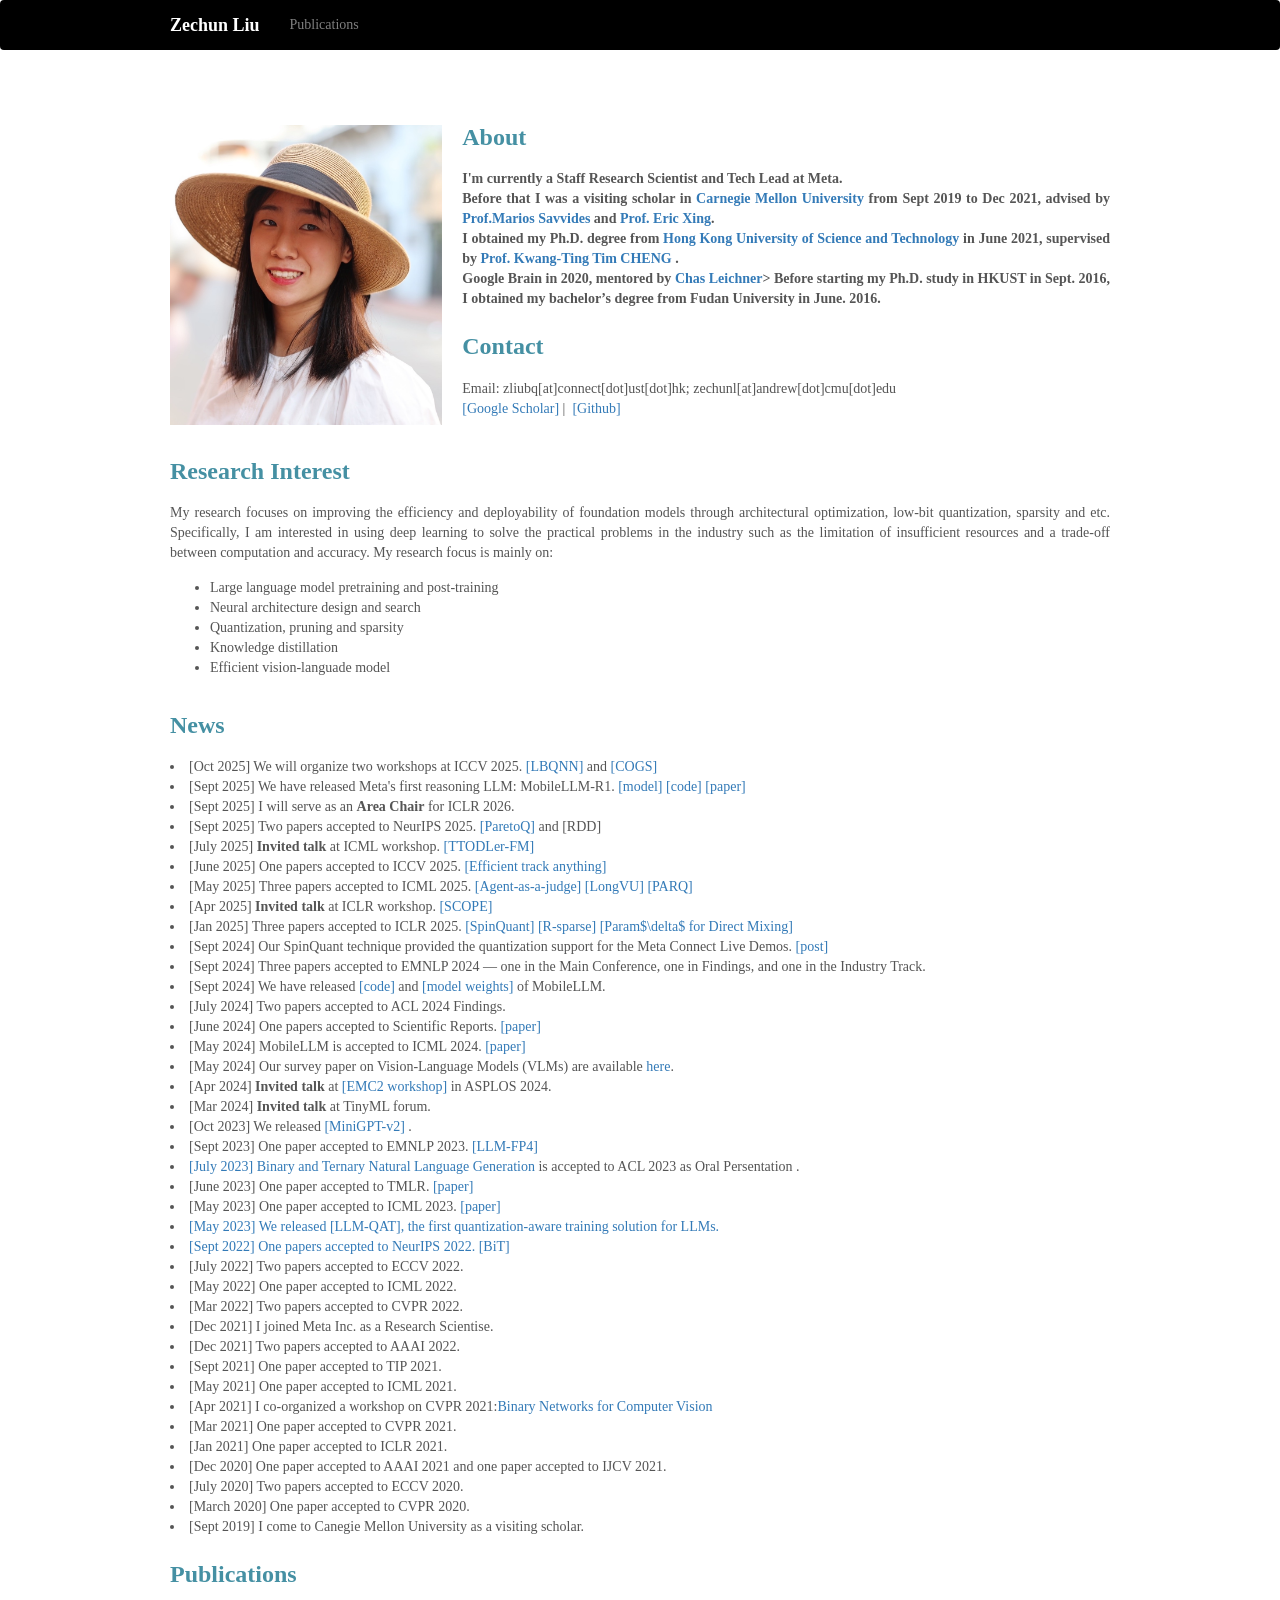
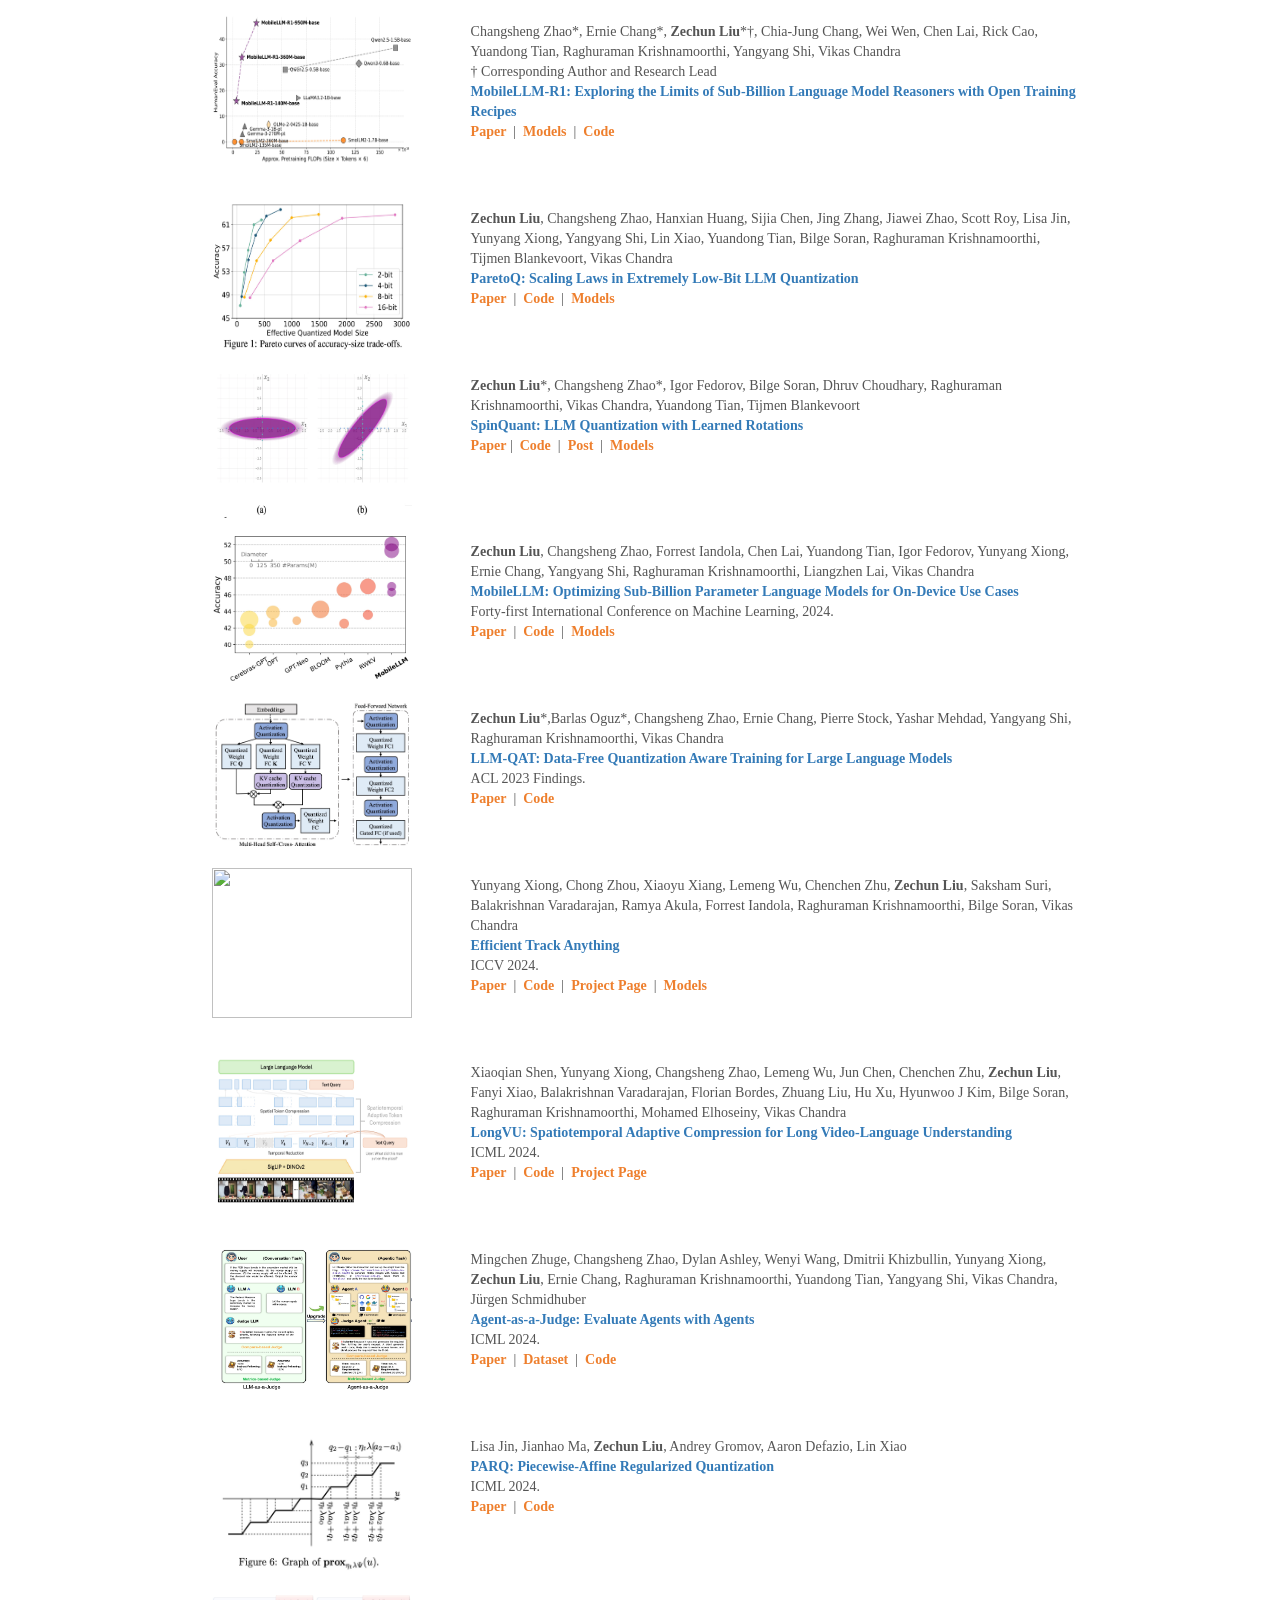
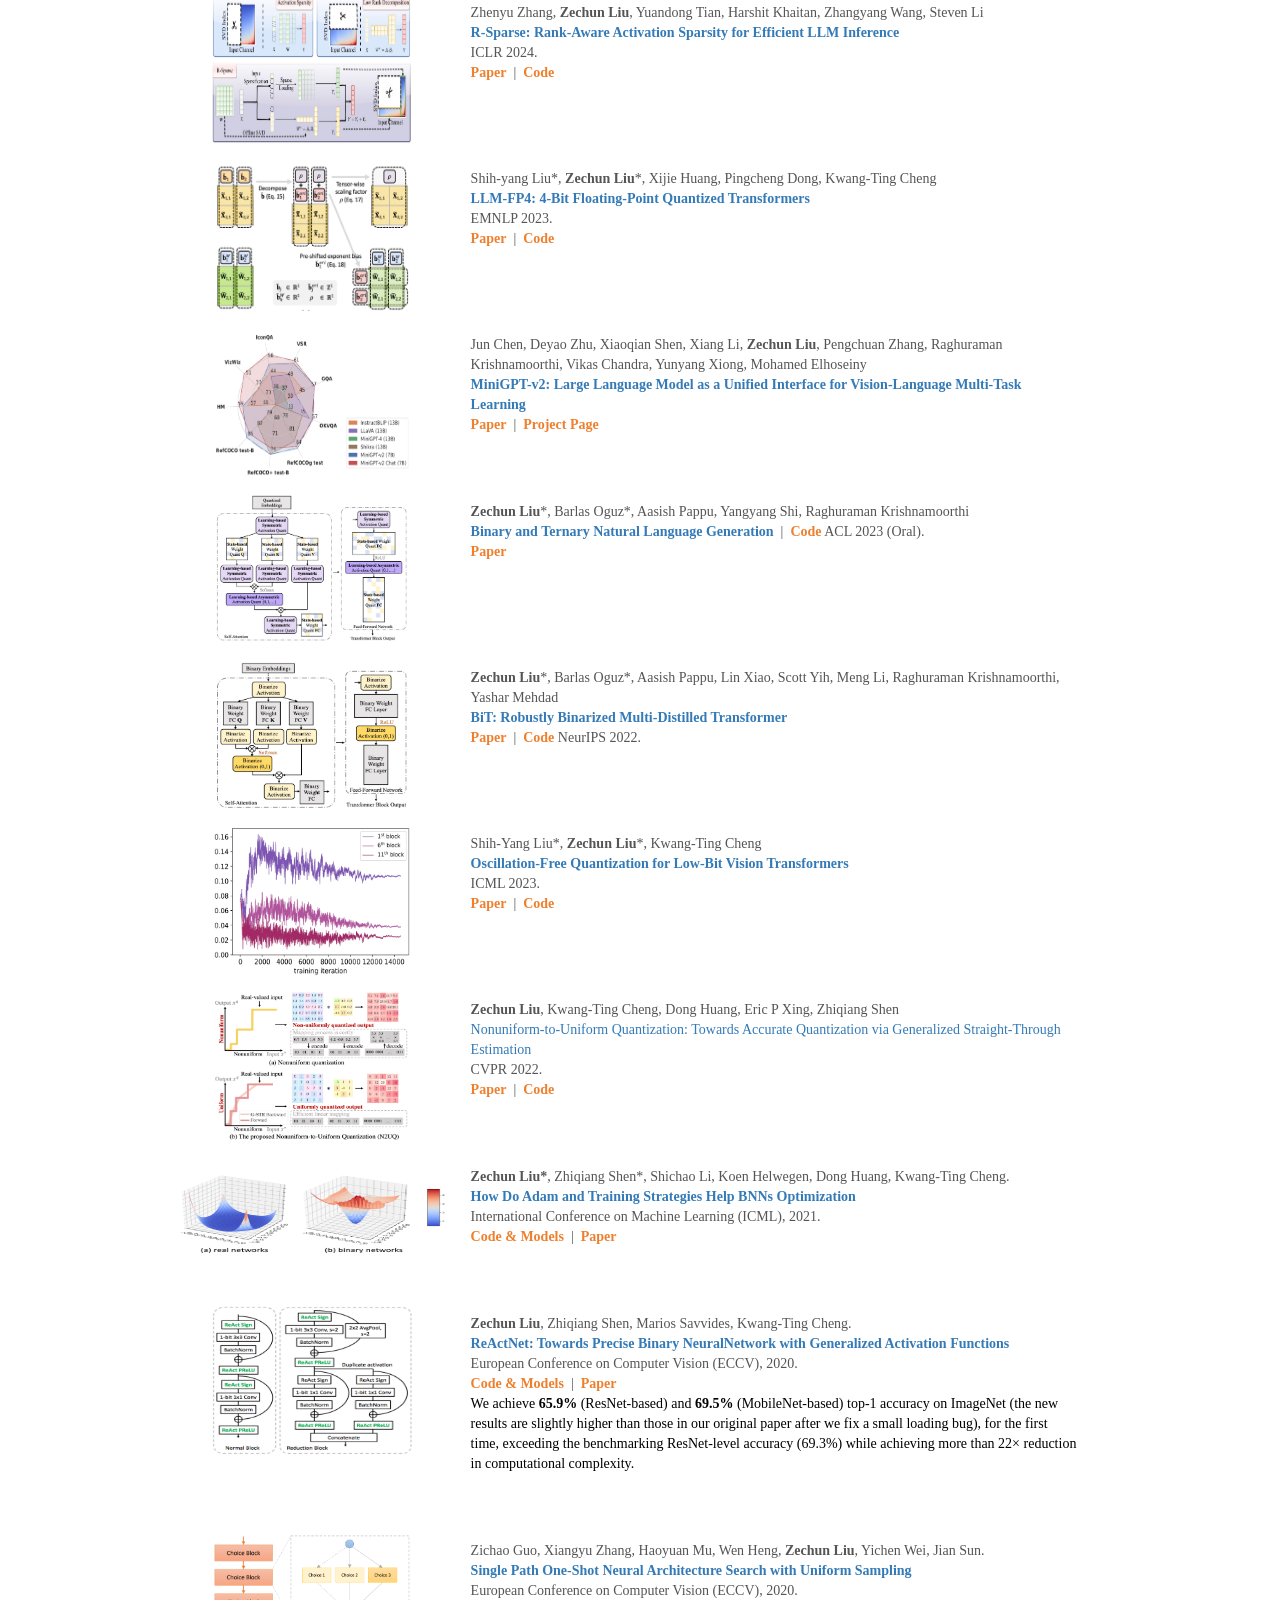
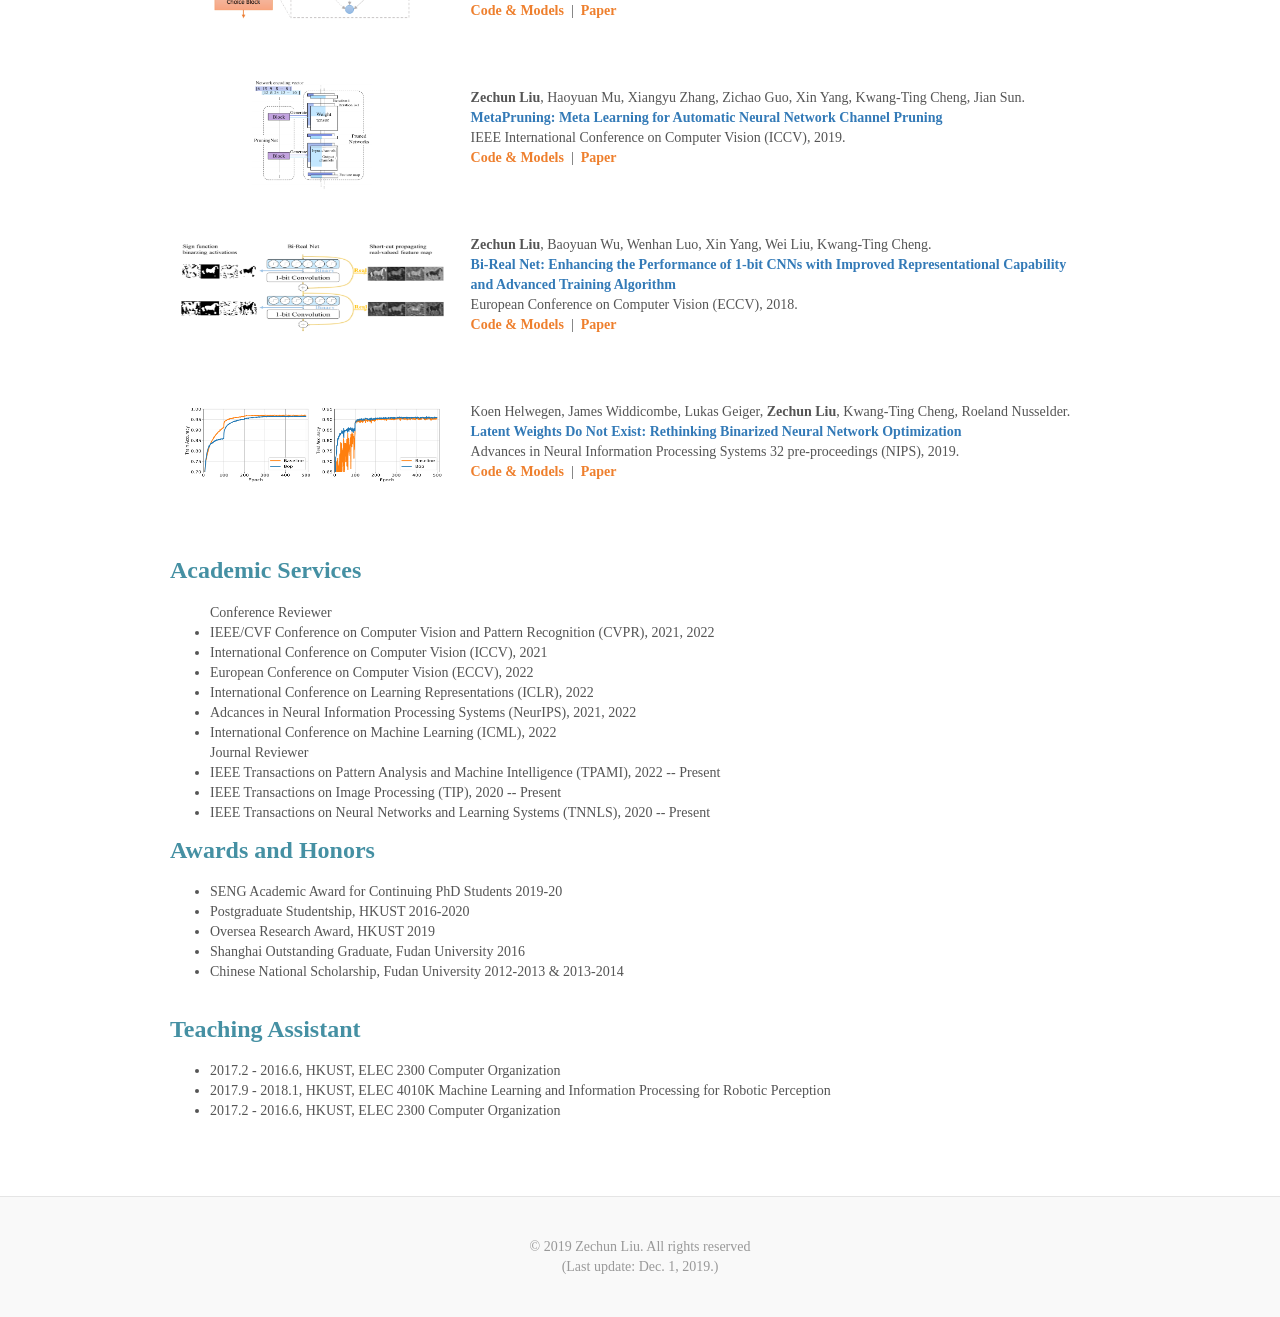
==== index.html @ 200e34bd "Update index.html" ====
<!DOCTYPE html>
<html>
<head>
<!-- Global site tag (gtag.js) - Google Analytics -->
<script async src="https://www.googletagmanager.com/gtag/js?id=UA-108253468-1"></script>
<script>
  window.dataLayer = window.dataLayer || [];
  function gtag(){dataLayer.push(arguments);}
  gtag('js', new Date());

  gtag('config', 'UA-108253468-1');
</script>
  <meta charset="utf-8">
  
  <title>Zechun Liu</title>
  <meta name="viewport" content="width=device-width, initial-scale=1, maximum-scale=1">
  <meta property="og:type" content="website">
<meta property="og:title" content="Zechun Liu">
<meta property="og:url" content="/var/www/html/index.html">
<meta property="og:site_name" content="Zechun Liu">
<meta name="twitter:card" content="summary">
<meta name="twitter:title" content="Zechun Liu">
  
  
  
  <link href="//fonts.googleapis.com/css?family=Source+Code+Pro" rel="stylesheet" type="text/css">
  

  <link rel="stylesheet" href="https://maxcdn.bootstrapcdn.com/bootstrap/3.3.6/css/bootstrap.min.css" integrity="sha384-1q8mTJOASx8j1Au+a5WDVnPi2lkFfwwEAa8hDDdjZlpLegxhjVME1fgjWPGmkzs7" crossorigin="anonymous">

  <link rel="stylesheet" href="https://maxcdn.bootstrapcdn.com/font-awesome/4.5.0/css/font-awesome.min.css" integrity="sha384-XdYbMnZ/QjLh6iI4ogqCTaIjrFk87ip+ekIjefZch0Y+PvJ8CDYtEs1ipDmPorQ+" crossorigin="anonymous">

  <link rel="stylesheet" href="styles.css">
  

</head>

<body>
  <nav class="navbar navbar-inverse">
  <div class="container">
    <!-- Brand and toggle get grouped for better mobile display -->
    <div class="navbar-header">
      
        <a class="navbar-brand" href="">Zechun Liu</a>
      
    </div>

    <!-- Collect the nav links, forms, and other content for toggling -->
    <div class="collapse navbar-collapse" id="main-menu-navbar">
      <ul class="nav navbar-nav">
        
          <li><a class=""
                 href="#publications">Publications</a></li>
        
          <li><a class=""
                 href=""></a></li>
        
          <li><a class=""
                 href=""></a></li>
        
      </ul>

      <!--
      <ul class="nav navbar-nav navbar-right">
        
      </ul>
      -->
    </div><!-- /.navbar-collapse -->
  </div><!-- /.container-fluid -->
</nav>

  <div class="container">
    <div class="blog-header">
  
</div>

    <div class="main">
      
  
    <article id="post-hello-world" class="article article-type-post" itemscope itemprop="blogPost">

  

  <div class="article-inner">

    <div class="article-entry" itemprop="articleBody">
          <b><p><img src="./pictures/1_photo.jpg" style="float:left; margin-right: 20px;margin-top: 5px;  height: 300px;"> 

<p><strong><font color="#4590a3" size="5px">About</font></strong></p>


I'm currently a Staff Research Scientist and Tech Lead at Meta. <br>
		  
Before that I was a visiting scholar in <a href="https://www.cmu.edu/">Carnegie Mellon University</a> from Sept 2019 to Dec 2021, advised by <a href="https://www.ece.cmu.edu/directory/bios/savvides-marios.html">Prof.Marios Savvides</a> and <a href="http://www.cs.cmu.edu/~epxing/">Prof. Eric Xing</a>. <br>

I obtained my Ph.D. degree from <a href="https://www.ust.hk/home">Hong Kong University of Science and Technology</a> in June 2021, supervised by <a href="https://seng.ust.hk/about/people/faculty/kwang-ting-tim-cheng">Prof. Kwang-Ting Tim CHENG </a>. <br>

<!I interned in <a href="https://research.google/teams/brain/"> Google Brain</a> in 2020, mentored by <a href="https://www.linkedin.com/in/chas-leichner-33571582"> Chas Leichner</a>>

Before starting my Ph.D. study in HKUST in Sept. 2016, I obtained my bachelor’s degree from Fudan University in June. 2016. </b>
<br><br>

<p><strong><font color="#4590a3" size="5px">Contact</font></strong></p>
<p><img src="" style="float:left; margin-right: 0px; height: 145px;"> Email: zliubq[at]connect[dot]ust[dot]hk; zechunl[at]andrew[dot]cmu[dot]edu<br>
<a href="https://scholar.google.com/citations?user=lA7ylt4AAAAJ&hl=zh-CN" target="_blank" rel="external">[Google Scholar]</a>&nbsp;|&nbsp; <a href="https://github.com/liuzechun" target="_blank" rel="external">[Github]</a> </p>
<br>


<p><strong><font color="#4590a3" size="5px">Research Interest</font></strong></p>

<p> My research focuses on improving the efficiency and deployability of foundation models through architectural optimization, low-bit quantization, sparsity and etc. Specifically, I am interested in using deep learning to solve the practical problems in the industry such as the limitation of insufficient resources and a trade-off between computation and accuracy. My research focus is mainly on:</p>
<ul>
<li> Large language model pretraining and post-training </li>
<li> Neural architecture design and search </li>
<li> Quantization, pruning and sparsity </li>
<li> Knowledge distillation </li>
<li> Efficient vision-languade model </li>
</ul>
<br>

	    
<p><strong><font color="#4590a3" size="5px">News</font></strong></p> 

<li>[Oct 2025] We will organize two workshops at ICCV 2025. <a href="https://binarynetworks.io/"> [LBQNN] </a> and <a href="https://sites.google.com/view/cogs2025"> [COGS] </a> 
<li>[Sept 2025] We have released Meta's first reasoning LLM: MobileLLM-R1. <a href="https://huggingface.co/collections/facebook/mobilellm-r1-68c4597b104fac45f28f448e"> [model] </a> <a href="https://github.com/facebookresearch/MobileLLM-R1"> [code] </a> <a href="https://arxiv.org/abs/2509.24945"> [paper] </a> </li>
<li>[Sept 2025] I will serve as an <b>Area Chair</b> for ICLR 2026. </li>
<li>[Sept 2025] Two papers accepted to NeurIPS 2025. <a href="https://arxiv.org/abs/2502.02631"> [ParetoQ] </a> and [RDD]</li>
<li>[July 2025]	<b>Invited talk</b> at ICML workshop. <a href="https://ttodlerfm.gitlab.io/"> [TTODLer-FM] </a> </li>
<li>[June 2025] One papers accepted to ICCV 2025. <a href="https://arxiv.org/abs/2411.18933"> [Efficient track anything] </a> </li>	
<li>[May 2025] Three papers accepted to ICML 2025. <a href="https://arxiv.org/abs/2410.10934"> [Agent-as-a-judge] </a> <a href="https://arxiv.org/abs/2410.17434"> [LongVU] </a> <a href="https://arxiv.org/abs/2503.15748"> [PARQ] </a> </li>	
<li>[Apr 2025] <b>Invited talk</b> at ICLR workshop. <a href="https://scope-workshop.github.io/"> [SCOPE] </a> </li>
<li>[Jan 2025] Three papers accepted to ICLR 2025. <a href="https://https://arxiv.org/abs/2405.16406"> [SpinQuant] </a> <a href="https://arxiv.org/abs/2504.19449"> [R-sparse] </a> <a href="https://openreview.net/forum?id=vqbd2OQnGp"> [Param$\delta$ for Direct Mixing] </a> </li>	
<li>[Sept 2024] Our SpinQuant technique provided the quantization support for the Meta Connect Live Demos. <a href="https://ai.meta.com/blog/meta-llama-quantized-lightweight-models/"> [post] </a> </li>	
<li>[Sept 2024] Three papers accepted to EMNLP 2024 — one in the Main Conference, one in Findings, and one in the Industry Track. </li>	
<li>[Sept 2024] We have released <a href="https://github.com/facebookresearch/MobileLLM"> [code] </a> and <a href="https://huggingface.co/collections/facebook/mobilellm-6722be18cb86c20ebe113e95"> [model weights] </a> of MobileLLM. </li>	
<li>[July 2024] Two papers accepted to ACL 2024 Findings. </li>	
<li>[June 2024] One papers accepted to Scientific Reports. <a href="https://www.nature.com/articles/s41598-024-64677-2"> [paper] </a>  </li>	
<li>[May 2024] MobileLLM is accepted to ICML 2024. <a href="https://arxiv.org/abs/2502.02631"> [paper] </a>  </li>	
<li>[May 2024] Our survey paper on Vision-Language Models (VLMs) are available <a href="https://arxiv.org/abs/2405.17247"> here</a>. </li>	
<li>[Apr 2024] <b>Invited talk</b> at <a href="https://www.emc2-ai.org/asplos-24"> [EMC2 workshop] </a> in ASPLOS 2024. </li>	
<li>[Mar 2024] <b>Invited talk</b> at TinyML forum.  </li>
<li>[Oct 2023] We released <a href="https://minigpt-v2.github.io/"> [MiniGPT-v2] </a>. </li>	
<li>[Sept 2023] One paper accepted to EMNLP 2023. <a href="https://arxiv.org/abs/2310.16836"> [LLM-FP4] </li>	
<li>[July 2023] <a href="https://arxiv.org/abs/2306.01841/"> Binary and Ternary Natural Language Generation </a> is accepted to ACL 2023 as Oral Persentation . </li>	
<li>[June 2023] One paper accepted to TMLR. <a href="https://arxiv.org/abs/2306.07215"> [paper] </a>  </li>	
<li>[May 2023] One paper accepted to ICML 2023. <a href="https://proceedings.mlr.press/v202/liu23w.html"> [paper] </li>
<li>[May 2023] We released <a href="https://arxiv.org/abs/2305.17888"> [LLM-QAT], the first quantization-aware training solution for LLMs. </li>		
<li>[Sept 2022] One papers accepted to NeurIPS 2022. <a href="https://proceedings.neurips.cc/paper_files/paper/2022/file/5c1863f711c721648387ac2ef745facb-Paper-Conference.pdf"> [BiT] </a>  </li>	
<li>[July 2022] Two papers accepted to ECCV 2022.</li>	
<li>[May 2022] One paper accepted to ICML 2022.</li>	
<li>[Mar 2022] Two papers accepted to CVPR 2022.</li>	
<li>[Dec 2021] I joined Meta Inc. as a Research Scientise.</li>	
<li>[Dec 2021] Two papers accepted to AAAI 2022.</li>	
<li>[Sept 2021] One paper accepted to TIP 2021.</li>	    
<li>[May 2021] One paper accepted to ICML 2021.</li>	 
<li>[Apr 2021] I co-organized a workshop on CVPR 2021:<a href="https://binarynetworks.io/">Binary Networks for Computer Vision</a></li>
<li>[Mar 2021] One paper accepted to CVPR 2021.</li>
<li>[Jan 2021] One paper accepted to ICLR 2021.</li>
<li>[Dec 2020] One paper accepted to AAAI 2021 and one paper accepted to IJCV 2021.</li>
<li>[July 2020] Two papers accepted to ECCV 2020.</li>
<li>[March 2020] One paper accepted to CVPR 2020.</li>
<li>[Sept 2019] I come to Canegie Mellon University as a visiting scholar.</li>
<br>

<p><strong><font id="publications" color="#4590a3" size="5px">Publications </font></strong></p>
<table border=0 cellpadding=0 width=100% style="border-spacing: 0 6px; line-height:14pt; border: 0px">

<tr style="border-width: 1px">
	<td style="border: 0px;"><img src="./pictures/pubilication_figures/MobileLLM-R1.jpg" style="height:150px;width:200px;margin-top:0px"></td>
	<td style="border:0px;">
		<table style="width:100%;"><tr><td style="width:100%;text-align:left;border:0px;">
		<p>
			Changsheng Zhao*, Ernie Chang*, <b>Zechun Liu</b>*†, Chia-Jung Chang, Wei Wen, Chen Lai, Rick Cao, Yuandong Tian, Raghuraman Krishnamoorthi, Yangyang Shi, Vikas Chandra
			<br>
		† Corresponding Author and Research Lead <br>
		<a href="https://arxiv.org/abs/2509.24945"><b>MobileLLM-R1: Exploring the Limits of Sub-Billion Language Model Reasoners with Open Training Recipes</b></a><br>
			<b> <a href="https://arxiv.org/abs/2509.24945" style="color:#EE7F2D;">Paper</a> </b>  &nbsp;|&nbsp;
			<b> <a href="https://huggingface.co/collections/facebook/mobilellm-r1-68c4597b104fac45f28f448e" style="color:#EE7F2D;">Models</a> </b>  &nbsp;|&nbsp;
			<b> <a href="https://github.com/facebookresearch/MobileLLM-R1" style="color:#EE7F2D;">Code</a></b> 
		</p>
		</td><td style="width:10px;border:0px;"></td></tr></table>
	</td>
</tr>

<tr style="border-width:1px">
	<td style="border:0px;"><img src="./pictures/pubilication_figures/ParetoQ.jpg" style="height:150px;width:200px;margin-top:0px"></td>
	<td style="border:0px;">
		<table style="width:100%;"><tr><td style="width:100%;text-align:left;border:0px;">
		<p>
			<b>Zechun Liu</b>, Changsheng Zhao, Hanxian Huang, Sijia Chen, Jing Zhang, Jiawei Zhao, Scott Roy, Lisa Jin, Yunyang Xiong, Yangyang Shi, Lin Xiao, Yuandong Tian, Bilge Soran, Raghuraman Krishnamoorthi, Tijmen Blankevoort, Vikas Chandra
			<br>
		<a href="https://arxiv.org/abs/2502.02631"><b>ParetoQ: Scaling Laws in Extremely Low-Bit LLM Quantization</b></a><br>
			<b> <a href="https://arxiv.org/abs/2502.02631" style="color:#EE7F2D;">Paper</a></b> &nbsp;|&nbsp;
			<b> <a href="https://github.com/facebookresearch/ParetoQ"; style="color: #EE7F2D;">Code</a></b>  &nbsp;|&nbsp;
			<b> <a href="https://huggingface.co/collections/facebook/mobilellm-6722be18cb86c20ebe113e95"; style="color: #EE7F2D;">Models</a></b>
		</p>
		</td><td style="width:10px;border:0px;"></td></tr></table>
	</td>
</tr>

<tr style="border-width:1px">
	<td style="border:0px;"><img src="./pictures/pubilication_figures/SpinQuant.jpg" style="height:150px;width:200px;margin-top:0px"></td>
	<td style="border:0px;">
		<table style="width:100%;"><tr><td style="width:100%;text-align:left;border:0px;">
		<p>
			<b>Zechun Liu</b>*, Changsheng Zhao*, Igor Fedorov, Bilge Soran, Dhruv Choudhary, Raghuraman Krishnamoorthi, Vikas Chandra, Yuandong Tian, Tijmen Blankevoort
			<br>
		<a href="https://arxiv.org/abs/2405.16406"><b>SpinQuant: LLM Quantization with Learned Rotations</b></a><br>
			<b> <a href="https://arxiv.org/abs/2405.16406" style="color:#EE7F2D;">Paper</a></b>&nbsp;|&nbsp;
			<b> <a href="https://github.com/facebookresearch/SpinQuant"; style="color: #EE7F2D;">Code</a></b>  &nbsp;|&nbsp;
			<b> <a href="https://ai.meta.com/blog/meta-llama-quantized-lightweight-models/"; style="color: #EE7F2D;">Post</a></b>  &nbsp;|&nbsp;
			<b> <a href="https://huggingface.co/meta-llama/Llama-3.2-1B-Instruct-SpinQuant_INT4_EO8"; style="color: #EE7F2D;">Models</a></b>
		</p>
		</td><td style="width:10px;border:0px;"></td></tr></table>
	</td>
</tr>

<tr style="border-width:1px">
	<td style="border:0px;"><img src="./pictures/pubilication_figures/MobileLLM.jpg" style="height:150px;width:200px;margin-top:0px"></td>
	<td style="border:0px;">
		<table style="width:100%;"><tr><td style="width:100%;text-align:left;border:0px;">
		<p>
			<b>Zechun Liu</b>, Changsheng Zhao, Forrest Iandola, Chen Lai, Yuandong Tian, Igor Fedorov, Yunyang Xiong, Ernie Chang, Yangyang Shi, Raghuraman Krishnamoorthi, Liangzhen Lai, Vikas Chandra
			<br>
		<a href="#"><b>MobileLLM: Optimizing Sub-Billion Parameter Language Models for On-Device Use Cases</b></a><br>
			Forty-first International Conference on Machine Learning, 2024.<br>
			<b> <a href="https://arxiv.org/abs/2402.14905" style="color:#EE7F2D;">Paper</a></b> &nbsp;|&nbsp;
			<b> <a href="https://github.com/facebookresearch/MobileLLM"; style="color: #EE7F2D;">Code</a></b>  &nbsp;|&nbsp;
			<b> <a href="https://huggingface.co/collections/facebook/mobilellm-6722be18cb86c20ebe113e95"; style="color: #EE7F2D;">Models</a></b>
		</p>
		</td><td style="width:10px;border:0px;"></td></tr></table>
	</td>
</tr>

<tr style="border-width:1px">
	<td style="border:0px;"><img src="./pictures/pubilication_figures/LLM-QAT.jpg" style="height:150px;width:200px;margin-top:0px"></td>
	<td style="border:0px;">
		<table style="width:100%;"><tr><td style="width:100%;text-align:left;border:0px;">
		<p>
			<b>Zechun Liu</b>*,Barlas Oguz*, Changsheng Zhao, Ernie Chang, Pierre Stock, Yashar Mehdad, Yangyang Shi, Raghuraman Krishnamoorthi, Vikas Chandra
			<br>
		<a href="https://arxiv.org/abs/2305.17888"><b>LLM-QAT: Data-Free Quantization Aware Training for Large Language Models</b></a><br>
			ACL 2023 Findings.<br>
			<b> <a href="https://arxiv.org/abs/2305.17888" style="color:#EE7F2D;">Paper</a></b> &nbsp;|&nbsp;
			<b> <a href="https://github.com/facebookresearch/LLM-QAT"; style="color: #EE7F2D;">Code</a></b> 
		</p>
		</td><td style="width:10px;border:0px;"></td></tr></table>
	</td>
</tr>

<tr style="border-width:1px">
	<td style="border:0px;"><img src="./pictures/pubilication_figures/EfficientTAM.jpg.jpg" style="height:150px;width:200px;margin-top:0px"></td>
	<td style="border:0px;">
		<table style="width:100%;"><tr><td style="width:100%;text-align:left;border:0px;">
		<p>
			Yunyang Xiong, Chong Zhou, Xiaoyu Xiang, Lemeng Wu, Chenchen Zhu, <b>Zechun Liu</b>, Saksham Suri, Balakrishnan Varadarajan, Ramya Akula, Forrest Iandola, Raghuraman Krishnamoorthi, Bilge Soran, Vikas Chandra
			<br>
		<a href="https://arxiv.org/abs/2411.18933"><b>Efficient Track Anything</b></a><br>
			ICCV 2024.<br>
			<b> <a href="https://arxiv.org/abs/2411.18933" style="color:#EE7F2D;">Paper</a></b> &nbsp;|&nbsp;
			<b> <a href="https://github.com/yformer/EfficientTAM"; style="color: #EE7F2D;">Code</a></b>  &nbsp;|&nbsp;
			<b> <a href="https://yformer.github.io/efficient-track-anything/"; style="color: #EE7F2D;">Project Page</a></b>  &nbsp;|&nbsp;
			<b> <a href="https://huggingface.co/yunyangx/efficient-track-anything/tree/main"; style="color: #EE7F2D;">Models</a></b> 
		</p>
		</td><td style="width:10px;border:0px;"></td></tr></table>
	</td>
</tr>

<tr style="border-width:1px">
	<td style="border:0px;"><img src="./pictures/pubilication_figures/longvu.jpg" style="height:150px;width:200px;margin-top:0px"></td>
	<td style="border:0px;">
		<table style="width:100%;"><tr><td style="width:100%;text-align:left;border:0px;">
		<p>
			Xiaoqian Shen, Yunyang Xiong, Changsheng Zhao, Lemeng Wu, Jun Chen, Chenchen Zhu, <b>Zechun Liu</b>, Fanyi Xiao, Balakrishnan Varadarajan, Florian Bordes, Zhuang Liu, Hu Xu, Hyunwoo J Kim, Bilge Soran, Raghuraman Krishnamoorthi, Mohamed Elhoseiny, Vikas Chandra
			<br>
		<a href="https://arxiv.org/abs/2410.17434"><b>LongVU: Spatiotemporal Adaptive Compression for Long Video-Language Understanding</b></a><br>
			ICML 2024.<br>
			<b> <a href="https://arxiv.org/abs/2410.17434" style="color:#EE7F2D;">Paper</a></b> &nbsp;|&nbsp;
			<b> <a href="https://github.com/Vision-CAIR/LongVU"; style="color: #EE7F2D;">Code</a></b>  &nbsp;|&nbsp;
			<b> <a href="https://vision-cair.github.io/LongVU/"; style="color: #EE7F2D;">Project Page</a></b> 
		</p>
		</td><td style="width:10px;border:0px;"></td></tr></table>
	</td>
</tr>

<tr style="border-width:1px">
	<td style="border:0px;"><img src="./pictures/pubilication_figures/agent-as-a-judge.jpg" style="height:150px;width:200px;margin-top:0px"></td>
	<td style="border:0px;">
		<table style="width:100%;"><tr><td style="width:100%;text-align:left;border:0px;">
		<p>
			Mingchen Zhuge, Changsheng Zhao, Dylan Ashley, Wenyi Wang, Dmitrii Khizbullin, Yunyang Xiong, <b>Zechun Liu</b>, Ernie Chang, Raghuraman Krishnamoorthi, Yuandong Tian, Yangyang Shi, Vikas Chandra, Jürgen Schmidhuber
			<br>
		<a href="https://arxiv.org/abs/2410.10934"><b>Agent-as-a-Judge: Evaluate Agents with Agents</b></a><br>
			ICML 2024.<br>
			<b> <a href="https://arxiv.org/abs/2410.10934" style="color:#EE7F2D;">Paper</a></b> &nbsp;|&nbsp;
			<b> <a href="https://huggingface.co/DEVAI-benchmark"; style="color: #EE7F2D;">Dataset</a></b> &nbsp;|&nbsp;
			<b> <a href="https://github.com/metauto-ai/agent-as-a-judge"; style="color: #EE7F2D;">Code</a></b> 
		</p>
		</td><td style="width:10px;border:0px;"></td></tr></table>
	</td>
</tr>

<tr style="border-width:1px">
	<td style="border:0px;"><img src="./pictures/pubilication_figures/parq.jpg" style="height:150px;width:200px;margin-top:0px"></td>
	<td style="border:0px;">
		<table style="width:100%;"><tr><td style="width:100%;text-align:left;border:0px;">
		<p>
			Lisa Jin, Jianhao Ma, <b>Zechun Liu</b>, Andrey Gromov, Aaron Defazio, Lin Xiao
			<br>
		<a href="https://arxiv.org/abs/2503.15748"><b>PARQ: Piecewise-Affine Regularized Quantization</b></a><br>
			ICML 2024.<br>
			<b> <a href="https://arxiv.org/abs/2503.15748" style="color:#EE7F2D;">Paper</a></b> &nbsp;|&nbsp;
			<b> <a href="https://github.com/facebookresearch/parq"; style="color: #EE7F2D;">Code</a></b> 
		</p>
		</td><td style="width:10px;border:0px;"></td></tr></table>
	</td>
</tr>

<tr style="border-width:1px">
	<td style="border:0px;"><img src="./pictures/pubilication_figures/r-sparse.jpg" style="height:150px;width:200px;margin-top:0px"></td>
	<td style="border:0px;">
		<table style="width:100%;"><tr><td style="width:100%;text-align:left;border:0px;">
		<p>
			Zhenyu Zhang, <b>Zechun Liu</b>, Yuandong Tian, Harshit Khaitan, Zhangyang Wang, Steven Li
			<br>
		<a href="https://arxiv.org/abs/2504.19449"><b>R-Sparse: Rank-Aware Activation Sparsity for Efficient LLM Inference</b></a><br>
			ICLR 2024.<br>
			<b> <a href="https://arxiv.org/abs/2504.19449" style="color:#EE7F2D;">Paper</a></b> &nbsp;|&nbsp;
			<b> <a href="https://github.com/VITA-Group/R-Sparse"; style="color: #EE7F2D;">Code</a></b> 
		</p>
		</td><td style="width:10px;border:0px;"></td></tr></table>
	</td>
</tr>

<tr style="border-width:1px">
	<td style="border:0px;"><img src="./pictures/pubilication_figures/llm-fp4.jpg" style="height:150px;width:200px;margin-top:0px"></td>
	<td style="border:0px;">
		<table style="width:100%;"><tr><td style="width:100%;text-align:left;border:0px;">
		<p>
			Shih-yang Liu*, <b>Zechun Liu</b>*, Xijie Huang, Pingcheng Dong, Kwang-Ting Cheng
			<br>
		<a href="https://arxiv.org/abs/2310.16836"><b>LLM-FP4: 4-Bit Floating-Point Quantized Transformers</b></a><br>
			EMNLP 2023.<br>
			<b> <a href="https://arxiv.org/abs/2310.16836" style="color:#EE7F2D;">Paper</a></b> &nbsp;|&nbsp;
			<b> <a href="https://github.com/nbasyl/LLM-FP4"; style="color: #EE7F2D;">Code</a></b> 
		</p>
		</td><td style="width:10px;border:0px;"></td></tr></table>
	</td>
</tr>

<tr style="border-width:1px">
	<td style="border:0px;"><img src="./pictures/pubilication_figures/minigpt-v2.jpg" style="height:150px;width:200px;margin-top:0px"></td>
	<td style="border:0px;">
		<table style="width:100%;"><tr><td style="width:100%;text-align:left;border:0px;">
		<p>
			Jun Chen, Deyao Zhu, Xiaoqian Shen, Xiang Li, <b>Zechun Liu</b>, Pengchuan Zhang, Raghuraman Krishnamoorthi, Vikas Chandra, Yunyang Xiong, Mohamed Elhoseiny
			<br>
		<a href="https://arxiv.org/abs/2310.09478"><b>MiniGPT-v2: Large Language Model as a Unified Interface for Vision-Language Multi-Task Learning</b></a><br>
			<b> <a href="https://arxiv.org/abs/2310.09478" style="color:#EE7F2D;">Paper</a></b> &nbsp;|&nbsp;
			<b> <a href="https://minigpt-v2.github.io/"; style="color: #EE7F2D;">Project Page</a></b> 
		</p>
		</td><td style="width:10px;border:0px;"></td></tr></table>
	</td>
</tr>

<tr style="border-width:1px">
	<td style="border:0px;"><img src="./pictures/pubilication_figures/TBT.jpg" style="height:150px;width:200px;margin-top:0px"></td>
	<td style="border:0px;">
		<table style="width:100%;"><tr><td style="width:100%;text-align:left;border:0px;">
		<p>
			<b>Zechun Liu</b>*, Barlas Oguz*, Aasish Pappu, Yangyang Shi, Raghuraman Krishnamoorthi
			<br>
		<a href="https://arxiv.org/abs/2306.01841"><b>Binary and Ternary Natural Language Generation</b></a> &nbsp;|&nbsp;
			<b> <a href="https://github.com/facebookresearch/Ternary_Binary_Transformer"; style="color: #EE7F2D;">Code</a></b> 
			ACL 2023 (Oral).<br>
			<b> <a href="https://arxiv.org/abs/2306.01841" style="color:#EE7F2D;">Paper</a></b><br>
		</p>
		</td><td style="width:10px;border:0px;"></td></tr></table>
	</td>
</tr>

<tr style="border-width:1px">
	<td style="border:0px;"><img src="./pictures/pubilication_figures/BiT.jpg" style="height:150px;width:200px;margin-top:0px"></td>
	<td style="border:0px;">
		<table style="width:100%;"><tr><td style="width:100%;text-align:left;border:0px;">
		<p>
			<b>Zechun Liu</b>*, Barlas Oguz*, Aasish Pappu, Lin Xiao, Scott Yih, Meng Li, Raghuraman Krishnamoorthi, Yashar Mehdad
			<br>
		<a href="https://proceedings.neurips.cc/paper_files/paper/2022/file/5c1863f711c721648387ac2ef745facb-Paper-Conference.pdf"><b>BiT: Robustly Binarized Multi-Distilled Transformer</b></a><br>
			<b> <a href="https://proceedings.neurips.cc/paper_files/paper/2022/file/5c1863f711c721648387ac2ef745facb-Paper-Conference.pdf" style="color:#EE7F2D;">Paper</a></b> &nbsp;|&nbsp;
			<b> <a href="https://github.com/facebookresearch/bit"; style="color: #EE7F2D;">Code</a></b> 
			NeurIPS 2022.<br>
		</p>
		</td><td style="width:10px;border:0px;"></td></tr></table>
	</td>
</tr>

<tr style="border-width:1px">
	<td style="border:0px;"><img src="./pictures/pubilication_figures/OFQ.jpg" style="height:150px;width:200px;margin-top:0px"></td>
	<td style="border:0px;">
		<table style="width:100%;"><tr><td style="width:100%;text-align:left;border:0px;">
		<p>
			Shih-Yang Liu*, <b>Zechun Liu</b>*, Kwang-Ting Cheng
			<br>
		<a href="https://proceedings.mlr.press/v202/liu23w.html"><b>Oscillation-Free Quantization for Low-Bit Vision Transformers</b></a><br>
			ICML 2023.<br>
			<b> <a href="https://proceedings.mlr.press/v202/liu23w.html" style="color:#EE7F2D;">Paper</a></b> &nbsp;|&nbsp;
			<b> <a href="https://github.com/nbasyl/OFQ"; style="color: #EE7F2D;">Code</a></b> 
		</p>
		</td><td style="width:10px;border:0px;"></td></tr></table>
	</td>
</tr>


<tr style="border-width:1px">
	<td style="border:0px;"><img src="./pictures/pubilication_figures/N2UQ.jpg" style="height:150px;width:200px;margin-top:0px"></td>
	<td style="border:0px;">
		<table style="width:100%;"><tr><td style="width:100%;text-align:left;border:0px;">
		<p>
			<b>Zechun Liu</b>, Kwang-Ting Cheng, Dong Huang, Eric P Xing, Zhiqiang Shen
			<br>
		<a href="https://openaccess.thecvf.com/content/CVPR2022/html/Liu_Nonuniform-to-Uniform_Quantization_Towards_Accurate_Quantization_via_Generalized_Straight-Through_Estimation_CVPR_2022_paper.html">Nonuniform-to-Uniform Quantization: Towards Accurate Quantization via Generalized Straight-Through Estimation</a><br>
			CVPR 2022.<br>
			<b> <a href="https://openaccess.thecvf.com/content/CVPR2022/html/Liu_Nonuniform-to-Uniform_Quantization_Towards_Accurate_Quantization_via_Generalized_Straight-Through_Estimation_CVPR_2022_paper.html" style="color:#EE7F2D;">Paper</a></b> &nbsp;|&nbsp;
			<b> <a href="https://github.com/liuzechun/Nonuniform-to-Uniform-Quantization."; style="color: #EE7F2D;">Code</a></b> 
		</p>
		</td><td style="width:10px;border:0px;"></td></tr></table>
	</td>
</tr>


	
        <tr style="border-width: 1px">
                <td style="border: 0px;"><img src="./pictures/pubilication_figures/ICML2021_AdamBNN.png" style="height: 80px; width: 300px; margin-top: 15px"></td>
                <td style="border: 0px;">
                        <table style="width: 100%;"><tr><td style="width: 100%; text-align: left; border: 0px;">
                        <p>
                                <b>Zechun Liu*</b>, Zhiqiang Shen*, Shichao Li, Koen Helwegen, Dong Huang, Kwang-Ting Cheng.
                                <br>
                        <a href="https://arxiv.org/abs/2106.11309"><b>How Do Adam and Training Strategies Help BNNs Optimization</b></a><br>
                                International Conference on Machine Learning (ICML), 2021.<br>
                                <b> <a href="https://github.com/liuzechun/AdamBNN"; style="color: #EE7F2D;">Code & Models</a></b>  &nbsp;|&nbsp;
                                <b> <a href="https://arxiv.org/abs/2106.11309"; style="color: #EE7F2D;">Paper</a></b>
                        </p>
                        </td><td style="width: 10px;border: 0px">
                        </td>
                        </tr></table>
                </td>
        </tr>

	<tr style="border-width: 1px">
		<td style="border: 0px;"><img src="./pictures/pubilication_figures/ReActNet.png" style="height: 150px; width: 200px; margin-top: 0px"></td>
		<td style="border: 0px;">
			<table style="width: 100%;"><tr><td style="width: 100%; text-align: left; border: 0px;">
			<p>
				<b>Zechun Liu</b>, Zhiqiang Shen, Marios Savvides, Kwang-Ting Cheng.
				<br>
			<a href="https://www.ecva.net/papers/eccv_2020/papers_ECCV/papers/123590137.pdf"><b>ReActNet: Towards Precise Binary NeuralNetwork with Generalized Activation Functions</b></a><br>
				European Conference on Computer Vision (ECCV), 2020.<br>
				<b> <a href="https://github.com/liuzechun/ReActNet"; style="color: #EE7F2D;">Code & Models</a></b>  &nbsp;|&nbsp;
				<b> <a href="https://arxiv.org/abs/2003.03488"; style="color: #EE7F2D;">Paper</a></b><br>
				<a style="color: black;">We achieve <b>65.9%</b> (ResNet-based) and <b>69.5%</b> (MobileNet-based) top-1 accuracy on ImageNet (the new results are slightly higher than those in our original paper after we fix a small loading bug), for the first time, exceeding the benchmarking ResNet-level accuracy (69.3%) while achieving more than 22× reduction in computational complexity.</a>
			</p>
			</td><td style="width: 10px;border: 0px">
			</td>
			</tr></table>			
		</td>
	</tr>


	
	<tr style="border-width: 1px">
		<td style="border: 0px;"><img src="./pictures/pubilication_figures/spos.png" style="height: 90px; width: 200px; margin-top: -2px"></td>
		<td style="border: 0px;">
			<table style="width: 100%;"><tr><td style="width: 100%; text-align: left; border: 0px;">
			<p>
				Zichao Guo, Xiangyu Zhang, Haoyuan Mu, Wen Heng, <b>Zechun Liu</b>, Yichen Wei, Jian Sun.
				<br>
			<a href="https://www.ecva.net/papers/eccv_2020/papers_ECCV/papers/123610528.pdf"><b>Single Path One-Shot Neural Architecture Search with Uniform Sampling</b></a><br>
				European Conference on Computer Vision (ECCV), 2020.<br>
				<b> <a href="https://github.com/megvii-model/ShuffleNet-Series/tree/master/OneShot"; style="color: #EE7F2D;">Code & Models</a></b>  &nbsp;|&nbsp;
				<b> <a href="https://arxiv.org/abs/1904.00420"; style="color: #EE7F2D;">Paper</a></b>
			</p>
			</td><td style="width: 10px;border: 0px">
			</td>
			</tr></table>			
		</td>
	</tr>


	
	<tr style="border-width: 1px">
		<td style="border: 0px;"><img src="./pictures/pubilication_figures/metapruning.png" style="height: 110px; width: 120px; margin-top: 0px"></td>
		<td style="border: 0px;">
			<table style="width: 100%;"><tr><td style="width: 100%; text-align: left; border: 0px;">
			<p>
				<b>Zechun Liu</b>, Haoyuan Mu, Xiangyu Zhang, Zichao Guo, Xin Yang, Kwang-Ting Cheng, Jian Sun.
				<br>
			<a href="http://openaccess.thecvf.com/content_ICCV_2019/papers/Liu_MetaPruning_Meta_Learning_for_Automatic_Neural_Network_Channel_Pruning_ICCV_2019_paper.pdf"><b>MetaPruning: Meta Learning for Automatic Neural Network Channel Pruning</b></a><br>
				IEEE International Conference on Computer Vision (ICCV), 2019.<br>
				<b> <a href="https://github.com/liuzechun/MetaPruning"; style="color: #EE7F2D;">Code & Models</a></b>  &nbsp;|&nbsp;
				<b> <a href="https://arxiv.org/abs/1903.10258"; style="color: #EE7F2D;">Paper</a></b>
			</p>
			</td><td style="width: 10px;border: 0px">
			</td>
			</tr></table>			
		</td>
	</tr>




	<tr style="border-width: 1px">
		<td style="border: 0px;"><img src="./pictures/pubilication_figures/bireal-eccv.png" style="height: 90px; width: 450px; margin-top: 15px"></td>
		<td style="border: 0px;">
			<table style="width: 100%;"><tr><td style="width: 100%; text-align: left; border: 0px;">
			<p>
				<b>Zechun Liu</b>, Baoyuan Wu, Wenhan Luo, Xin Yang, Wei Liu, Kwang-Ting Cheng.
				<br>
			<a href="http://openaccess.thecvf.com/content_ECCV_2018/papers/zechun_liu_Bi-Real_Net_Enhancing_ECCV_2018_paper.pdf"><b>Bi-Real Net: Enhancing the Performance of 1-bit CNNs with Improved Representational Capability and Advanced Training Algorithm</b></a><br>
				European Conference on Computer Vision (ECCV), 2018.<br>
				<b> <a href="https://github.com/liuzechun/Bi-Real-net"; style="color: #EE7F2D;">Code & Models</a></b>  &nbsp;|&nbsp;
				<b> <a href="https://arxiv.org/abs/1808.00278"; style="color: #EE7F2D;">Paper</a></b>
			</p>
			</td><td style="width: 10px;border: 0px">
			</td>
			</tr></table>			
		</td>
	</tr>

	

	<tr style="border-width: 1px">
		<td style="border: 0px;"><img src="./pictures/pubilication_figures/bop.png" style="height: 80px; width: 450px; margin-top: 10px"></td>
		<td style="border: 0px;">
			<table style="width: 100%;"><tr><td style="width: 100%; text-align: left; border: 0px;">
			<p>
				Koen Helwegen, James Widdicombe, Lukas Geiger, <b>Zechun Liu</b>, Kwang-Ting Cheng, Roeland Nusselder.
				<br>
			<a href="https://papers.nips.cc/paper/8971-latent-weights-do-not-exist-rethinking-binarized-neural-network-optimization.pdf"><b>Latent Weights Do Not Exist: Rethinking Binarized Neural Network Optimization</b></a><br>
				Advances in Neural Information Processing Systems 32 pre-proceedings (NIPS), 2019.<br>
				<b> <a href="https://github.com/plumerai/rethinking-bnn-optimization"; style="color: #EE7F2D;">Code & Models</a></b>  &nbsp;|&nbsp;
				<b> <a href=" https://arxiv.org/abs/1906.02107"; style="color: #EE7F2D;">Paper</a></b>
			</p>
			</td><td style="width: 10px;border: 0px">
			</td>
			</tr></table>			
		</td>
	</tr>


</table>

	    
	   
<p><strong><font color="#4590a3" size="5px">Academic Services</font></strong></p>
<ul>
Conference Reviewer <br>
<li> IEEE/CVF Conference on Computer Vision and Pattern Recognition (CVPR), 2021, 2022 </li>
<li> International Conference on Computer Vision (ICCV), 2021 </li>
<li> European Conference on Computer Vision (ECCV), 2022 </li>
<li> International Conference on Learning Representations (ICLR), 2022 </li>
<li> Adcances in Neural Information Processing Systems (NeurIPS), 2021, 2022 </li>
<li> International Conference on Machine Learning (ICML), 2022 </li>
Journal Reviewer <br>
<li> IEEE Transactions on Pattern Analysis and Machine Intelligence (TPAMI), 2022 -- Present </li>
<li> IEEE Transactions on Image Processing (TIP), 2020 -- Present </li>
<li> IEEE Transactions on Neural Networks and Learning Systems (TNNLS), 2020 -- Present </li>
</ul>
	
<p><strong><font color="#4590a3" size="5px">Awards and Honors</font></strong></p>
<ul>
<li> SENG Academic Award for Continuing PhD Students 2019-20 </li>
<li> Postgraduate Studentship, HKUST 2016-2020 </li>
<li> Oversea Research Award, HKUST 2019 </li>
<li> Shanghai Outstanding Graduate, Fudan University 2016 </li>
<li> Chinese National Scholarship, Fudan University 2012-2013 & 2013-2014 </li>
</ul>
<br>

<p><strong><font color="#4590a3" size="5px">Teaching Assistant</font></strong></p>
<ul>
<li> 2017.2 - 2016.6, HKUST, ELEC 2300 Computer Organization </li>
<li> 2017.9 - 2018.1, HKUST, ELEC 4010K Machine Learning and Information Processing for Robotic Perception </li>
<li> 2017.2 - 2016.6, HKUST, ELEC 2300 Computer Organization </li>	
</ul>

	    
</div>
   
</div>
</article>

<div align="center">
<script type='text/javascript' id='clustrmaps' src='//cdn.clustrmaps.com/map_v2.js?cl=858585&w=300&t=n&d=QLkoiXSxiN0bb8INVm1oB3dAORWmDBpQKl7qOsphiq8&co=ffffff&cmo=91b7f0&cmn=a06ce3'></script>
</div>

    </div>
  </div>
  <footer class="blog-footer">
  <div class="container">
    <div id="footer-info" class="inner">
      &copy; 2019 Zechun Liu. All rights reserved<br>
      (Last update: Dec. 1, 2019.)<br>
    </div>
  </div>
</footer>

  

<script src="https://ajax.googleapis.com/ajax/libs/jquery/2.1.4/jquery.min.js" integrity="sha384-8gBf6Y4YYq7Jx97PIqmTwLPin4hxIzQw5aDmUg/DDhul9fFpbbLcLh3nTIIDJKhx" crossorigin="anonymous"></script>

<script src="https://maxcdn.bootstrapcdn.com/bootstrap/3.3.6/js/bootstrap.min.js" integrity="sha384-0mSbJDEHialfmuBBQP6A4Qrprq5OVfW37PRR3j5ELqxss1yVqOtnepnHVP9aJ7xS" crossorigin="anonymous"></script>


<script src="script.js"></script>

</body>
</html>
---- styles.css ----
/* Concatenates the stylesheet files */
/**
 * Base Hexo and Theme styles
 *
 * This stylesheet is meant to give a baseline style
 * for the built-in Hexo tags and theme markdown. They shouldn't need
 * to change as often as the styles in `custom.css` (in theory).
 */

/* Globals */

.left, .alignleft {
  float: left;
}
.right, .alignright {
  float: right;
}

/* Sidebar */

.sidebar-module-list-count {
  padding-left: 5px;
}
.sidebar-module-list-count:before { content: "("; }
.sidebar-module-list-count:after { content: ")"; }

/* Articles */

.article-entry {
  overflow: hidden; /* fixes problems on small width devices */
}

.article-meta {
  margin-bottom: 20px;
}
.article-meta > * {
  display: inline-block;
  margin-right: 15px;
}

.article-date:before,
.article-author:before,
.article-category-link:before {
  display: inline-block;
  font-family: FontAwesome;
  margin-right: 0.25em;
  text-rendering: auto;
  -webkit-font-smoothing: antialiased;
}
.article-date:before { content: "\f073"; }
.article-author:before { content: "\f007"; }
.article-category-link:before { content: "\f07b"; }

/* blockquote */
.article-entry blockquote footer cite {
  display: inline-block;
}
.article-entry blockquote footer cite::before {
  content: "~";
  padding: 0px 0.5em;
}

.article-entry .pullquote.right {
  margin-right: 0.5em;
  margin-left: 1em;
}
.article-entry .pullquote {
  text-align: left;
  width: 45%;
  margin: 0;
}

/* article tags */
.article-tag-list {
  margin: 0;
  padding: 0;
  list-style-type: none;
}
.article-tag-list-item {
  display: inline-block;
  margin-right: 15px;
}
.article-tag-list-link:before {
  display: inline-block;
  font-family: FontAwesome;
  content: "\f02b";
  margin-right: 0.25em;
  text-rendering: auto;
  -webkit-font-smoothing: antialiased;
}

.article-footer {
  border-top: 1px solid #eee;
  padding-top: 15px;
}

.article-comment-link { display: inline-block; }
.article-share-link {
  cursor: pointer;
  float: right;
  margin-left: 20px;
}

/* prev/next navigation between articles */
#article-nav {
  margin-top: 30px;
}
#article-nav>li {
  padding: 2px;
  font-size: 0.8em;
}
#article-nav>li>a {
  border: 1px solid #337ab7;
}
#article-nav>li>a:hover {
  border: 1px solid #23527c;
}
.article-nav-link-wrap .fa {
  margin: 4px 0;
}

/* article media */

.article-entry img,
.article-entry video {
  max-width: 100%;
  height: auto;
  display: block;
  margin: auto;
}
.article-entry .caption {
  color: #999;
  display: block;
  font-size: 0.9em;
  margin-top: 0.5em;
  position: relative;
  text-align: center;
}
.article-entry .video-container {
  position: relative;
  padding-top: 56.25%;
  height: 0;
  overflow: hidden;
}
.article-entry .video-container iframe,
.article-entry .video-container object,
.article-entry .video-container embed {
  position: absolute;
  top: 0;
  left: 0;
  width: 100%;
  height: 100%;
  margin-top: 0;
}

.article-gallery {
  padding-top: 15px;
  border-top: 1px solid #eee;
}

/* Archives */

.archive-year-wrap {
  border-bottom: 1px solid #eee;
  font-size: 2em;
}
.archive-article {
  margin: 30px 0;
}
.archive-article h1 {
  margin: 0;
  font-size: 1.3em;
}

/** Callout Styles */

.bs-callout {
  padding: 20px;
  margin: 20px 0;
  border: 1px solid #eee;
  border-left-width: 5px;
  border-radius: 3px;
}
.bs-callout h4,
.bs-callout .fa {
  margin-top: 0;
  margin-bottom: 5px;
}
.bs-callout p:last-child {
  margin-bottom: 0;
}
.bs-callout code {
  border-radius: 3px;
}
.bs-callout+.bs-callout {
  margin-top: -5px;
}
.bs-callout-default {
  border-left-color: #777;
}
.bs-callout-default h4,
.bs-callout-default .fa {
  color: #777;
}
.bs-callout-primary {
  border-left-color: #428bca;
}
.bs-callout-primary h4,
.bs-callout-primary .fa {
  color: #428bca;
}
.bs-callout-success {
  border-left-color: #5cb85c;
}
.bs-callout-success h4,
.bs-callout-success .fa {
  color: #5cb85c;
}
.bs-callout-danger {
  border-left-color: #d9534f;
}
.bs-callout-danger h4,
.bs-callout-danger .fa {
  color: #d9534f;
}
.bs-callout-warning {
  border-left-color: #f0ad4e;
}
.bs-callout-warning h4,
.bs-callout-warning .fa {
  color: #f0ad4e;
}
.bs-callout-info {
  border-left-color: #5bc0de;
}
.bs-callout-info h4,
.bs-callout-info .fa {
  color: #5bc0de;
}

/*
 * Social media sharing module
 */
.article-share-box {
  position: absolute;
  display: none;
  background: #fff;
  -webkit-box-shadow: 1px 2px 10px rgba(0,0,0,0.2);
  box-shadow: 1px 2px 10px rgba(0,0,0,0.2);
  -webkit-border-radius: 3px;
  border-radius: 3px;
  margin-left: -145px;
  overflow: hidden;
  z-index: 1;
}
.article-share-box.on {
  display: block;
}
.article-share-input {
  width: 100%;
  background: none;
  -webkit-box-sizing: border-box;
  -moz-box-sizing: border-box;
  box-sizing: border-box;
  font: 14px "Helvetica Neue", Helvetica, Arial, sans-serif;
  padding: 0 15px;
  color: #555;
  outline: none;
  border: 1px solid #ddd;
  -webkit-border-radius: 3px 3px 0 0;
  border-radius: 3px 3px 0 0;
  height: 36px;
  line-height: 36px;
}
.article-share-links {
  zoom: 1;
  background: #eee;
  line-height: normal;
}
.article-share-links:before,
.article-share-links:after {
  content: "";
  display: table;
}
.article-share-links:after {
  clear: both;
}
.article-share-twitter,
.article-share-facebook,
.article-share-pinterest,
.article-share-google {
  width: 50px;
  height: 36px;
  display: block;
  float: left;
  position: relative;
  color: #999;
  text-shadow: 0 1px #fff;
}
.article-share-twitter:before,
.article-share-facebook:before,
.article-share-pinterest:before,
.article-share-google:before {
  font-size: 20px;
  font-family: FontAwesome;
  width: 20px;
  height: 20px;
  position: absolute;
  top: 50%;
  left: 50%;
  margin-top: -10px;
  margin-left: -10px;
  text-align: center;
}
.article-share-twitter:hover,
.article-share-facebook:hover,
.article-share-pinterest:hover,
.article-share-google:hover {
  color: #fff;
}
.article-share-twitter:before {
  content: "\f099";
}
.article-share-twitter:hover {
  background: #00aced;
  text-shadow: 0 1px #008abe;
}
.article-share-facebook:before {
  content: "\f09a";
}
.article-share-facebook:hover {
  background: #3b5998;
  text-shadow: 0 1px #2f477a;
}
.article-share-pinterest:before {
  content: "\f0d2";
}
.article-share-pinterest:hover {
  background: #cb2027;
  text-shadow: 0 1px #a21a1f;
}
.article-share-google:before {
  content: "\f0d5";
}
.article-share-google:hover {
  background: #dd4b39;
  text-shadow: 0 1px #be3221;
}

/** Highlight.js Styles (Syntax Highlighting) */

.highlight {
  display: block;
  background: white;
  color: #333333;
  overflow-x: auto;
  margin-bottom: 15px;
}

.highlight .gutter pre {
  border: 0;
  text-align: right;
  padding-right: 10px;
  background-color: transparent;
}
.highlight .code {
  width: 100%;
}

.highlight figcaption {
  font-size: .8em;
  color: #999;
}
.highlight figcaption a {
  float: right;
}

.highlight table {
  margin: 0;
  width: 100%;
}

.highlight pre {
  margin: 0;
  background-color: #eeeeee;
}

.highlight .comment,
.highlight .meta {
  color: #969896;
}

.highlight .string,
.highlight .value,
.highlight .variable,
.highlight .template-variable,
.highlight .strong,
.highlight .emphasis,
.highlight .quote,
.highlight .inheritance,
.highlight.ruby .symbol,
.highlight.xml .cdata {
  color: #df5000;
}

.highlight .keyword,
.highlight .selector-tag,
.highlight .type,
.highlight.javascript .function {
  color: #a71d5d;
}

.highlight .number,
.highlight .preprocessor,
.highlight .built_in,
.highlight .params,
.highlight .constant,
.highlight .literal,
.highlight .symbol,
.highlight .bullet,
.highlight .attribute,
.highlight.css .hexcolor {
  color: #0086b3;
}

.highlight .section,
.highlight .header,
.highlight .name,
.highlight .function,
.highlight.python .decorator,
.highlight.python .title,
.highlight.ruby .function .title,
.highlight.ruby .title .keyword,
.highlight.perl .sub,
.highlight.javascript .title,
.highlight.coffeescript .title {
  color: #63a35c;
}

.highlight .tag,
.highlight .regexp {
  color: #333333;
}

.highlight .title,
.highlight .attr,
.highlight .selector-id,
.highlight .selector-class,
.highlight .selector-attr,
.highlight .selector-pseudo,
.highlight.ruby .constant,
.highlight.xml .tag .title,
.highlight.xml .pi,
.highlight.xml .doctype,
.highlight.html .doctype,
.highlight.css .id,
.highlight.css .class,
.highlight.css .pseudo,
.highlight .class,
.highlight.ruby .class .title,
.highlight.css .rules .attribute {
  color: #795da3;
}

.highlight .addition {
  color: #55a532;
  background-color: #eaffea;
}

.highlight .deletion {
  color: #bd2c00;
  background-color: #ffecec;
}

.highlight .link {
  text-decoration: underline;
}

/**
 * Custom Bootstrap and Theme Overrides
 *
 * Bootstrap designers: Feel free to remove all of the styles in this
 * file to start a fresh new design. Most of the critical/functional
 * styles are found within the other CSS files, with this one included last.
 *
 * Bootstrap and Hexo markdown style overrides would typically happen here.
 */

/* Globals */

body {
  font-family: Georgia, "Times New Roman", Times, serif;
  color: #555;
}

h1, .h1,
h2, .h2,
h3, .h3,
h4, .h4,
h5, .h5,
h6, .h6 {
  margin-top: 1em;
  margin-bottom: 15px;
  font-family: "Helvetica Neue", Helvetica, Arial, sans-serif;
  font-weight: normal;
  color: #333;
}

p {
  margin: 0 0 15px;
}

code {
  background-color: #eeeeee;
  font-size: 80%;
}

.fa { margin-right: 0.25em; }

/* Buttons */
.btn {
  border-radius: 30px;
}
.btn-primary {
  background-color: #428bca;
  border-color: #337ab7;
}
.nav-pills>li>a {
  border-radius: 30px;
}

/* Override Bootstrap's default container width */
@media (min-width: 1200px) {
  .container {
    width: 970px;
  }
}

/*
 * Masthead for nav
 */

.navbar {
  background-color: #000;
  -webkit-box-shadow: inset 0 -2px 5px rgba(0,0,0,.1);
          box-shadow: inset 0 -2px 5px rgba(0,0,0,.1);
}

.navbar-inverse { border: 0; }

.navbar-inverse .navbar-toggle {
  border-color: #7f7f7f;
}
.navbar-inverse .navbar-toggle .icon-bar {
  background-color: #7f7f7f;
}

.navbar-inverse .navbar-toggle:focus,
.navbar-inverse .navbar-toggle:hover {
  background-color: #000;
}

.navbar-inverse .navbar-brand {
  color: #fff;
  font-weight: bold;
}
.navbar-inverse .navbar-nav>li>a {
  color: #7f7f7f;
  font-weight: 500;
}

.navbar-inverse .navbar-collapse,
.navbar-inverse .navbar-form {
  border-color: #7f7f7f;
}

.navbar-inverse .navbar-nav>li>a.active {
  color: #fff;
}

/*
 * Blog header and description
 */

.blog-header {
  padding-bottom: 20px;
}
.blog-title {
  margin-top: 30px;
  margin-bottom: 0;
  font-size: 60px;
  font-weight: normal;
}
.blog-description {
  font-size: 20px;
  color: #999;
}

/*
 * Main column and sidebar layout
 */

.blog-main {
  font-size: 18px;
  line-height: 1.5;
}
.blog-main > article:last-of-type {
  margin-bottom: 30px;
}

/* Sidebar modules for boxing content */
.sidebar-module {
  padding: 15px;
  margin: 0 -15px 15px;
}
.sidebar-module h4 {
  margin-top: 0;
  margin-bottom: 10px;
}
.sidebar-module-inset {
  padding: 15px;
  background-color: #f5f5f5;
  border-radius: 4px;
}
.sidebar-module-inset p:last-child,
.sidebar-module-inset ul:last-child,
.sidebar-module-inset ol:last-child {
  margin-bottom: 0;
}

.sidebar-module-list {
  padding-left: 0;
  list-style: none;
}
.sidebar-module-list-child {
  padding-left: 25px;
}


/*
 * Blog posts
 */

.article {
  margin-bottom: 60px;
}

.article-header h1 {
  margin-top: 0;
  margin-bottom: 5px;
}
.article-header h1 a {
  color: #333;
}
.article-header h1 a:hover {
  color: #23527c;
  text-decoration: none;
}

.article-meta {
  margin-bottom: 20px;
  color: #999;
  font-size: 0.9em;
}
.article-meta > * {
  display: inline-block;
  margin-right: 15px;
}
.article-meta a {
  color: inherit;
}

.article-entry .article-more-link {
  margin: 15px 0;
}
.article-entry .thumbnail .caption {
  padding: 0;
}
.article-entry>*:last-child {
  margin-bottom: 15px;
}

/* article footer content */
.article-footer {
  font-size: 0.85em;
  border-top: 1px solid #eee;
  padding-top: 15px;
}
.article-footer:after { /* clearfix */
  content: " ";
  visibility: hidden;
  display: block;
  height: 0;
  clear: both;
}
.article-footer a {
  color: #999;
  text-decoration: none;
}
.article-footer a:hover {
  color: #666;
  text-decoration: underline;
}

/*
 * Archives
 */

.archives-wrap {
  margin-bottom: 30px;
}

.archive-year-wrap a,
.archive-article .article-datetime a {
  color: #333;
  text-decoration: none;
}

.archive-article .article-datetime a {
  color: #999;
  text-decoration: none;
}

/*
 * Pagination
 */
#page-nav {
  text-align: center;
}
#page-nav .pagination {
  margin-top: 0;
  margin-bottom: 30px;
}
#page-nav .pagination .active>* {
  background-color: #428bca;
  border-color: #428bca;
}
#page-nav .pagination>li:last-child>* {
  border-top-right-radius: 30px;
  border-bottom-right-radius: 30px;
}
#page-nav .pagination>li:first-child>* {
  border-top-left-radius: 30px;
  border-bottom-left-radius: 30px;
}

/*
 * Footer
 */

.blog-footer {
  padding: 40px 0;
  color: #999;
  text-align: center;
  background-color: #f9f9f9;
  border-top: 1px solid #e5e5e5;
}
.blog-footer p:last-child {
  margin-bottom: 0;
}


ul.item {
  margin: 0 0 15px 0;
  list-style-type: none;
}

p.item + ul.item {
  margin: -15px 0 15px 0;
}

li.item {
  margin: 0 0 10px 0;
  list-style-type: none;
}

li.item > p.item {
  margin: 0 0 15px 0 !important;
}

li.item > p.item + ul.item {
  margin: -15px 0 15px 0;
}

img.item-box {
  max-width: 300px;
  padding: 5px;
  border: 1px solid #ddd;
  background: #fff;
  box-shadow: none;
}

.article-entry {
  margin: 15px 0 35px 0;
  text-align:justify !important;
}

.article-entry span.item-title {
  font-weight: bold;
}

.article-entry span.italic {
  font-style: italic;
}
.article-entry span.emph {
  font-weight: bold;
}


a.item {
  transition: 0.3s;
  border-bottom: 1px dashed #1d8cbd;
}
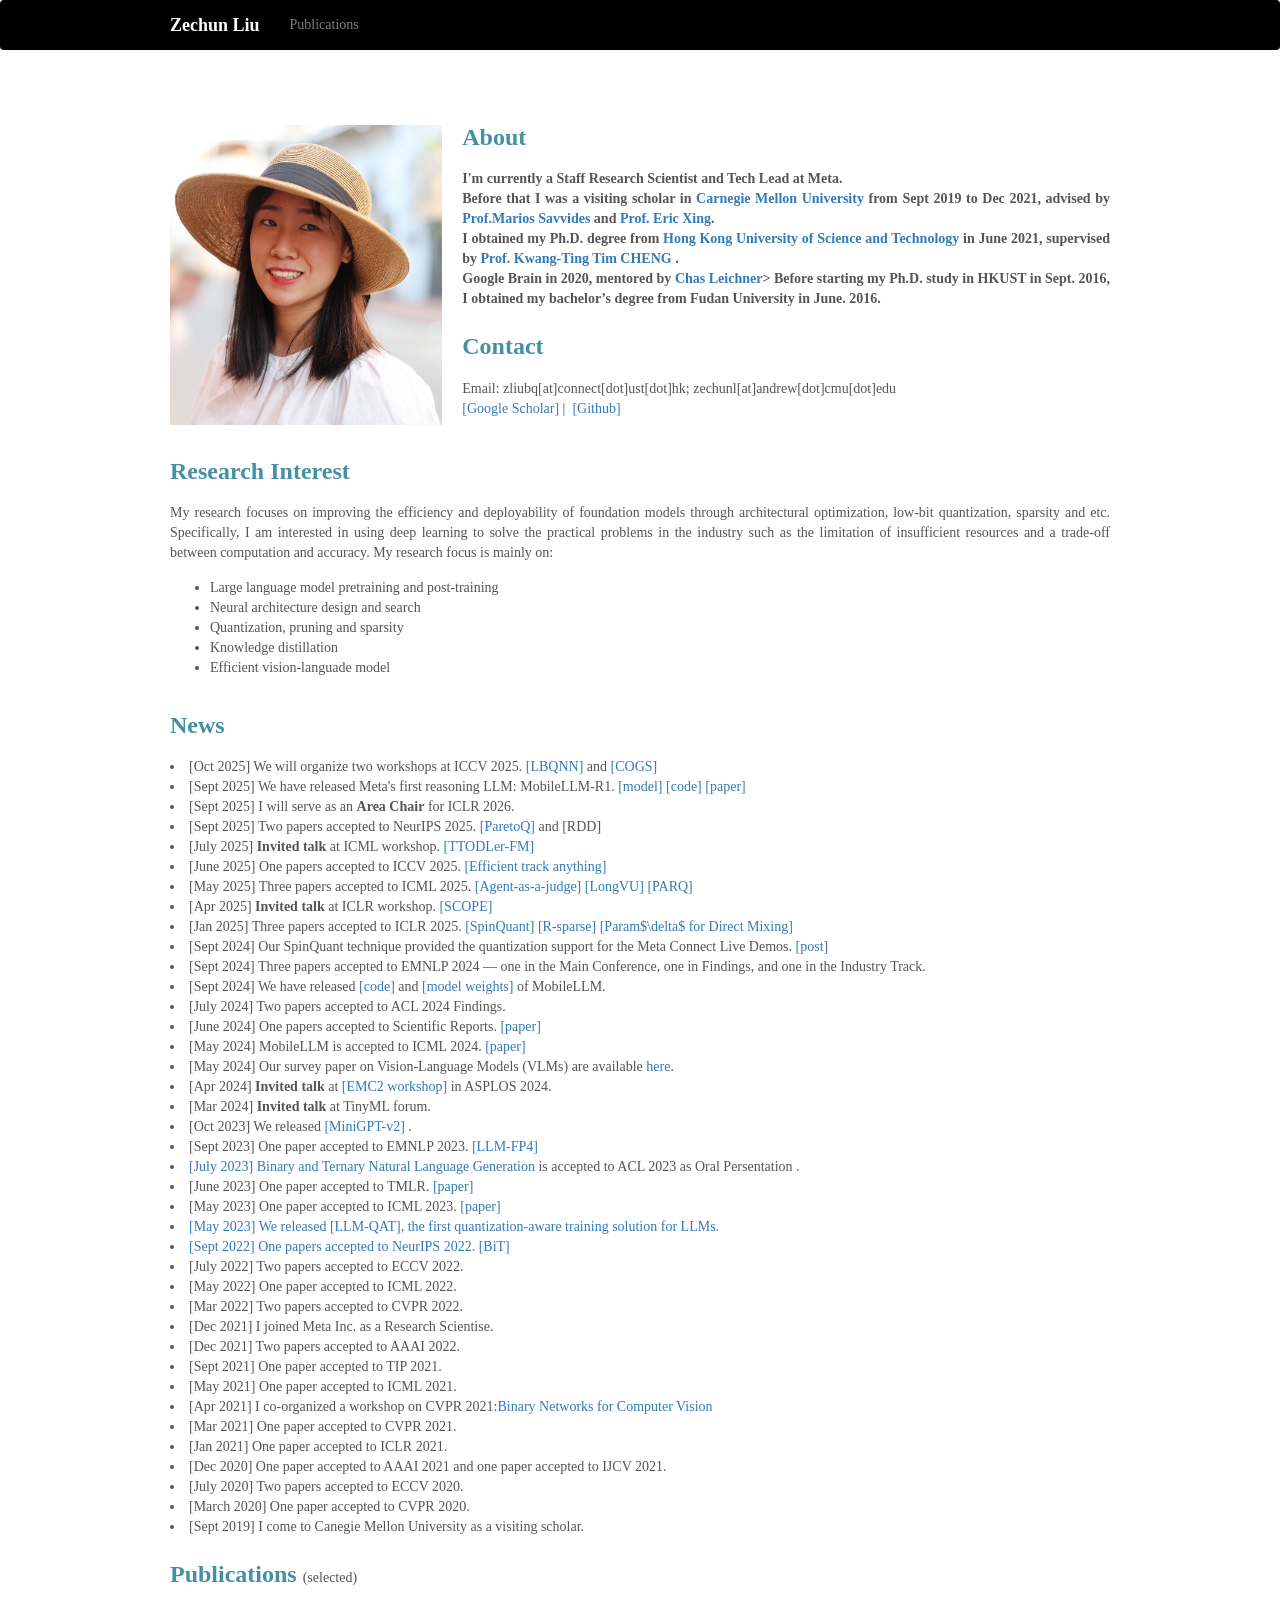
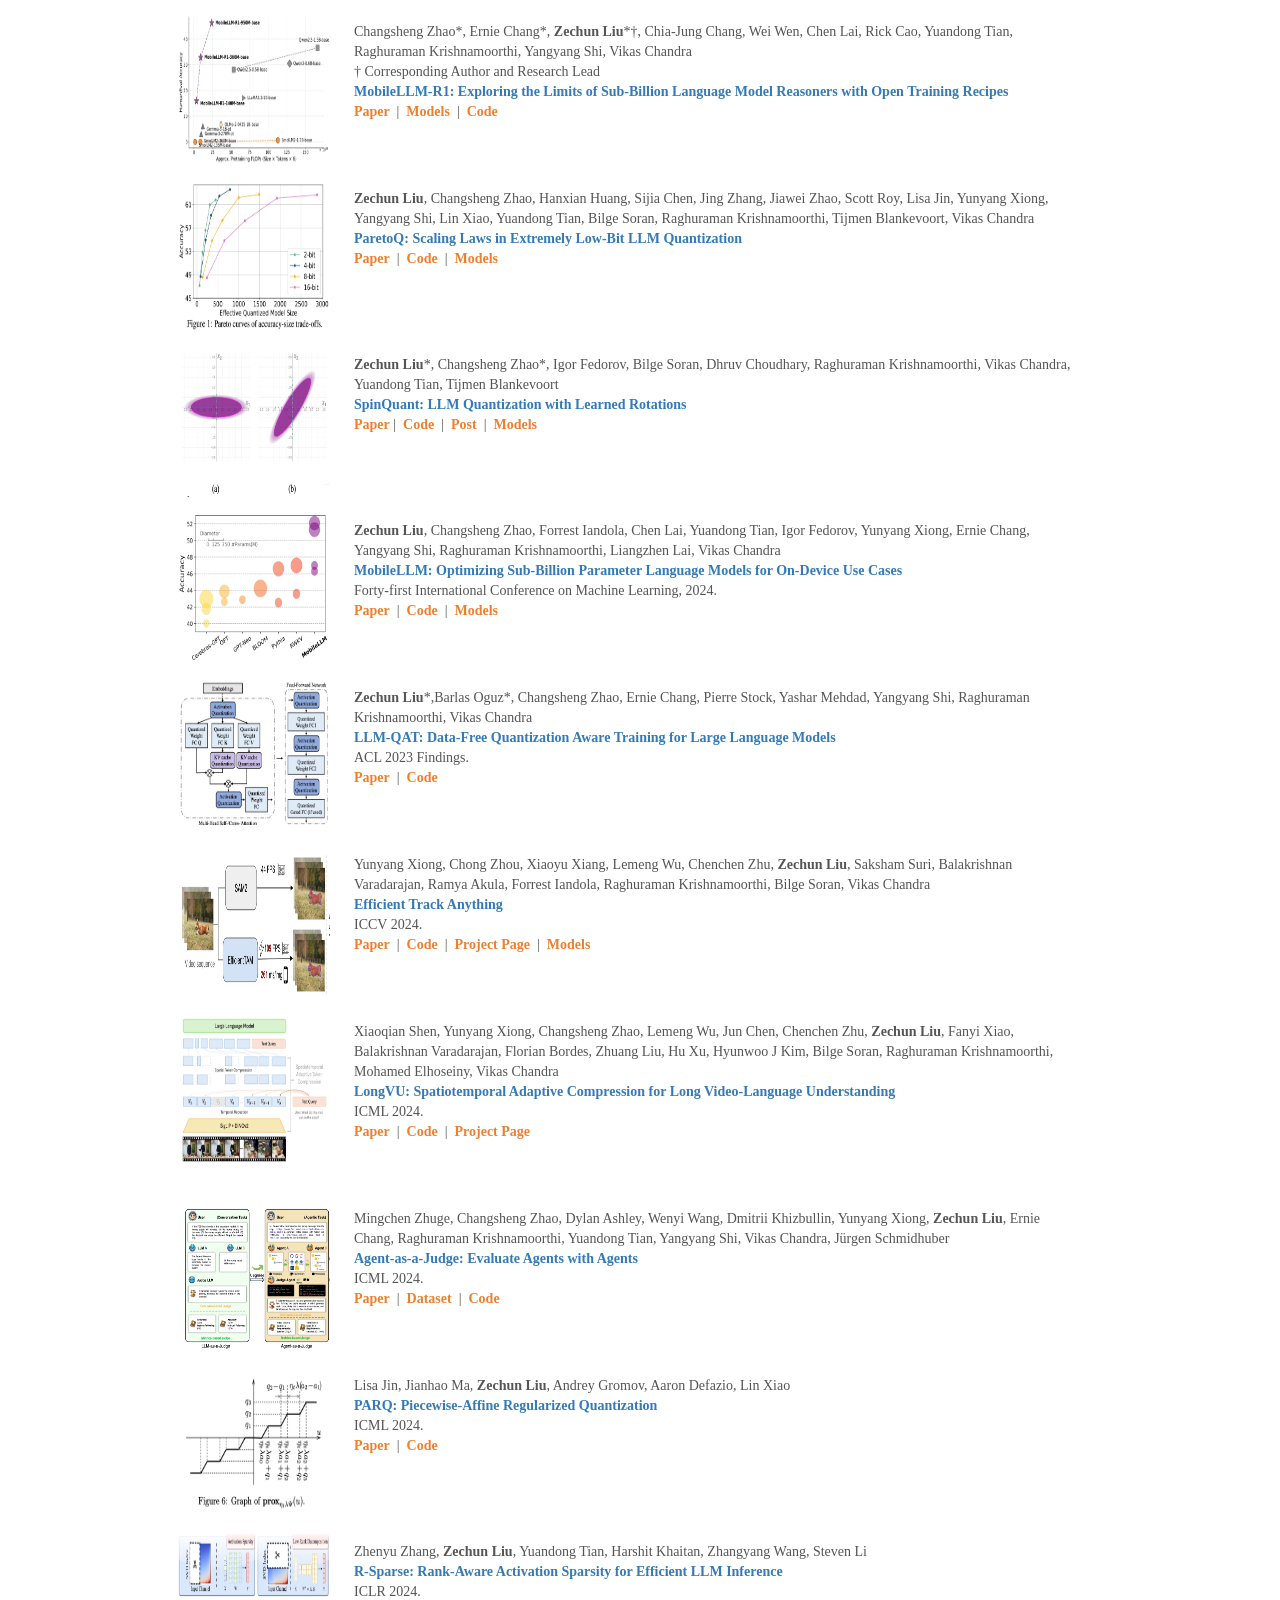
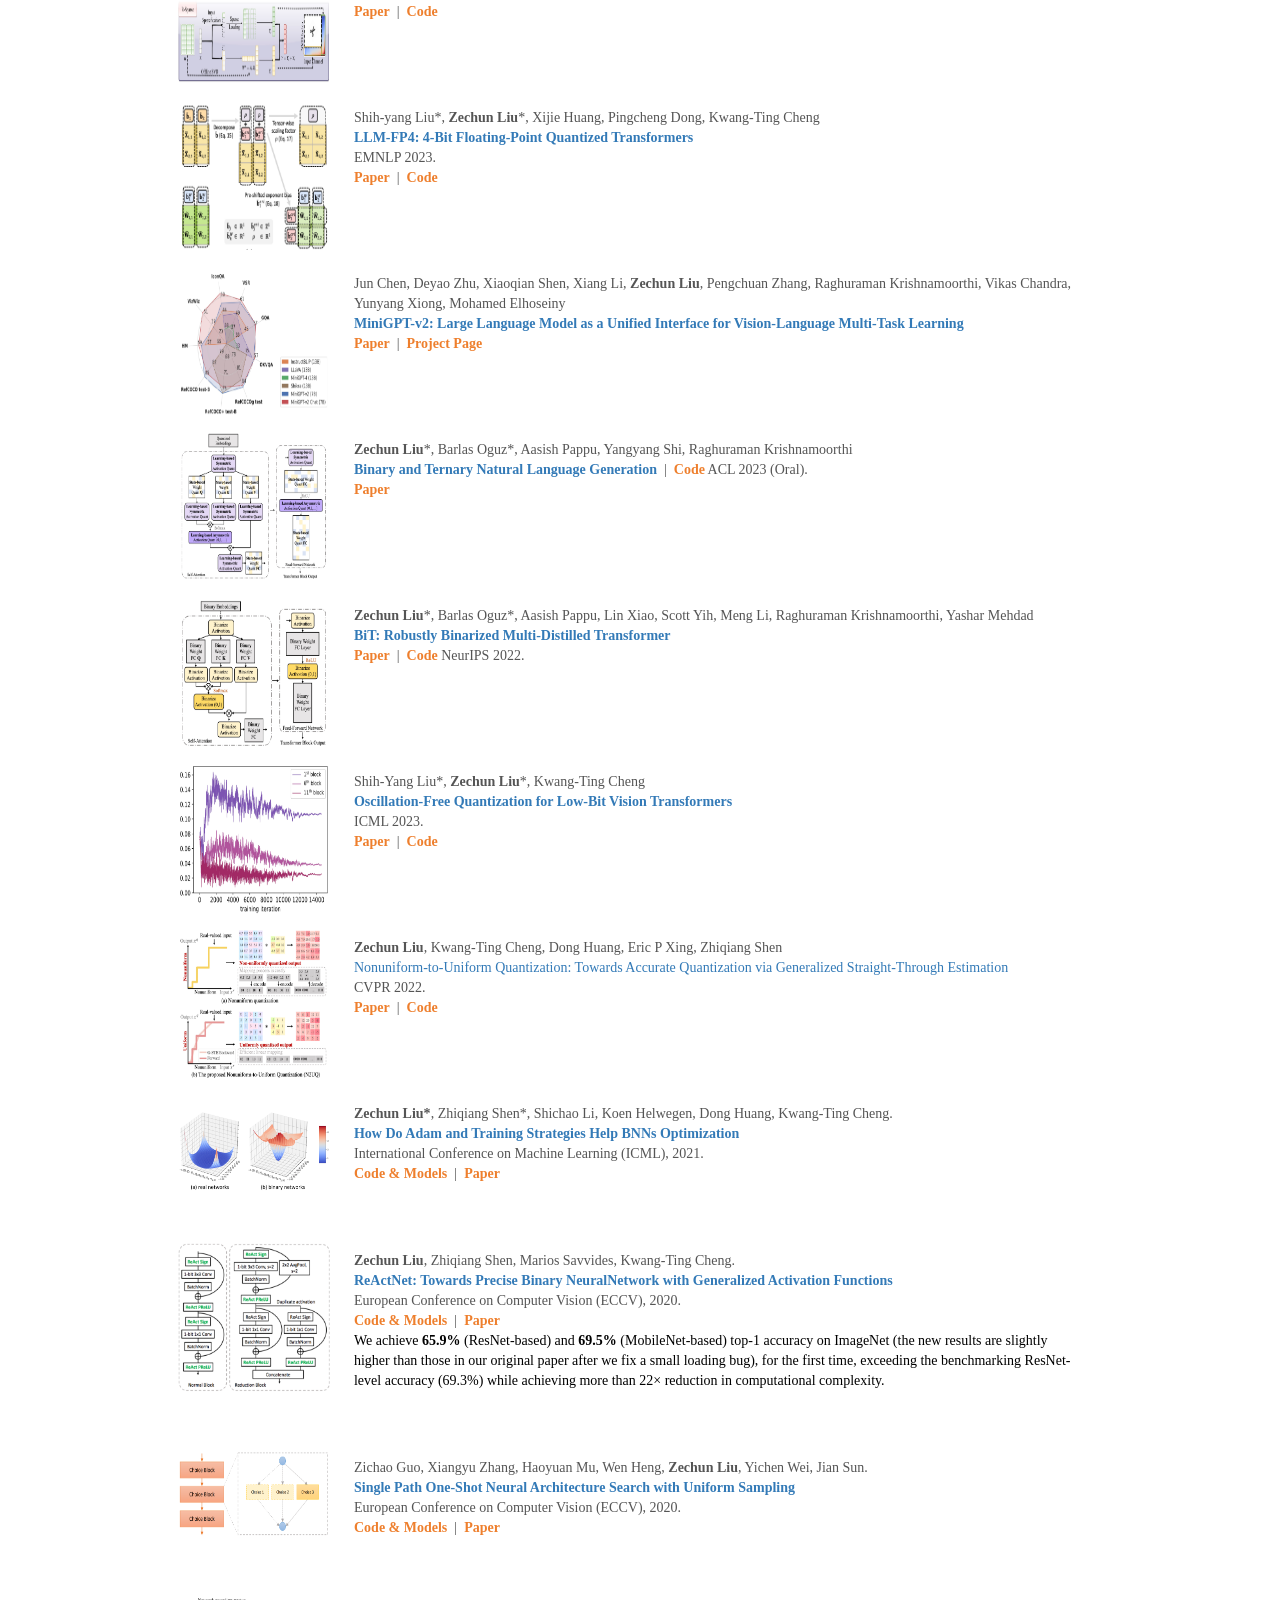
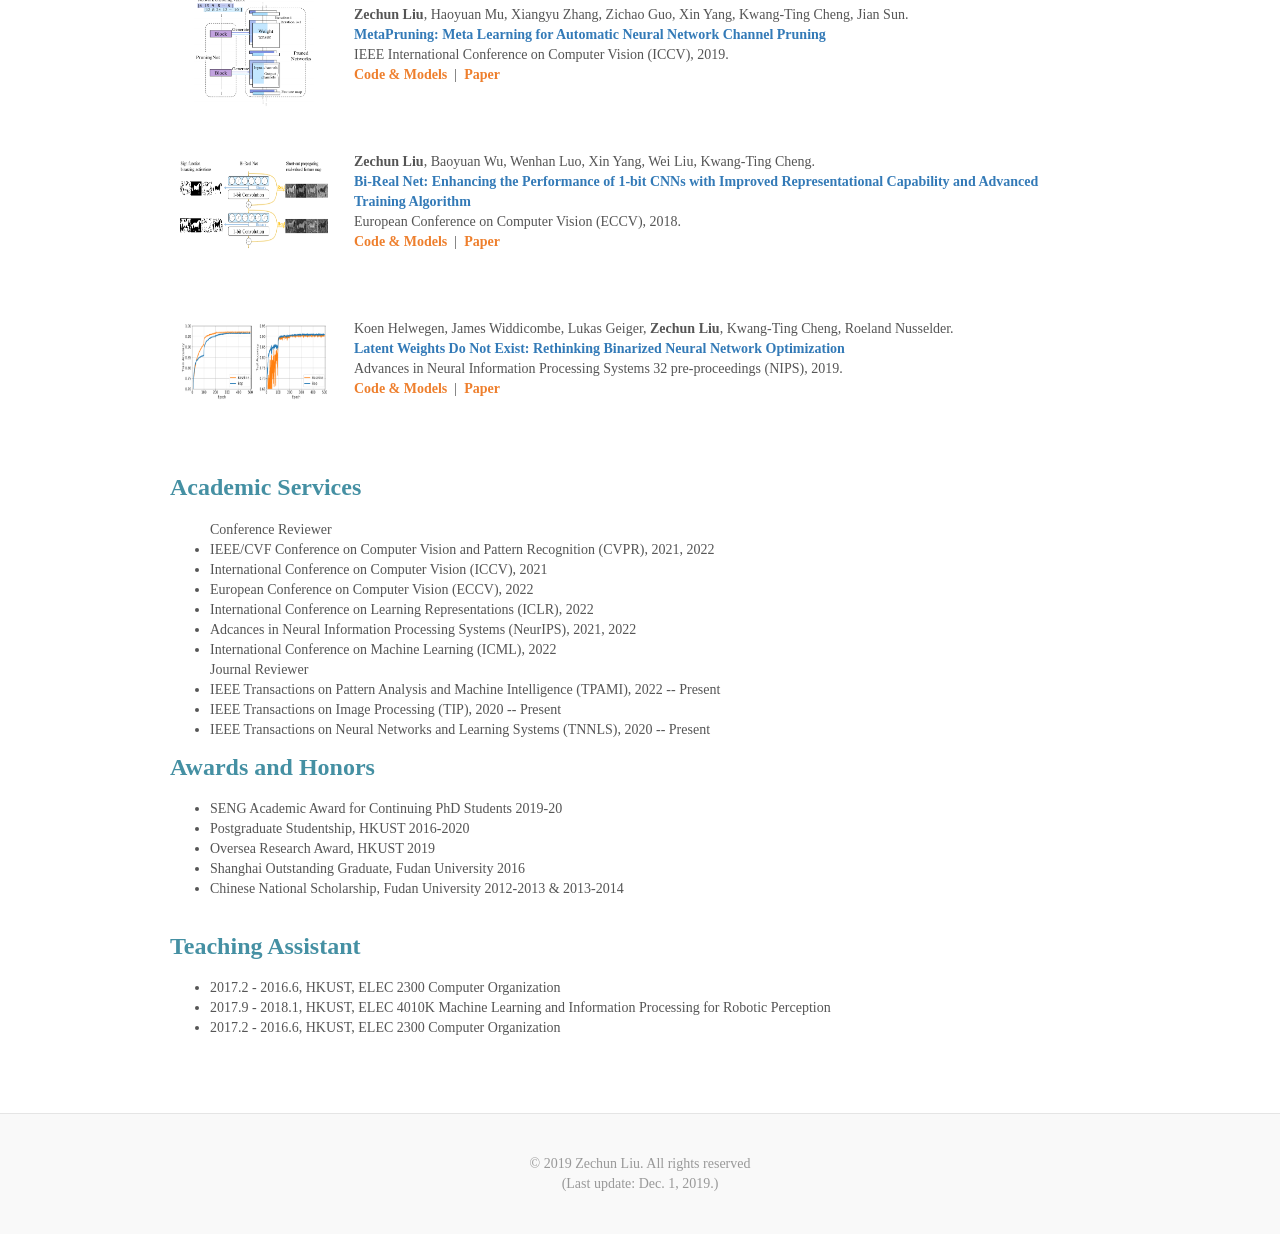
==== commit 53b1ba1a: "Update index.html" ====
--- a/index.html
+++ b/index.html
@@ -163,7 +163,7 @@
 <li>[Sept 2019] I come to Canegie Mellon University as a visiting scholar.</li>
 <br>
 
-<p><strong><font id="publications" color="#4590a3" size="5px">Publications </font></strong></p>
+<p><strong><font id="publications" color="#4590a3" size="5px">Publications </font></strong> (selected) </p>
 <table border=0 cellpadding=0 width=100% style="border-spacing: 0 6px; line-height:14pt; border: 0px">
 
 <tr style="border-width: 1px">
@@ -250,7 +250,7 @@
 </tr>
 
 <tr style="border-width:1px">
-	<td style="border:0px;"><img src="./pictures/pubilication_figures/EfficientTAM.jpg.jpg" style="height:150px;width:200px;margin-top:0px"></td>
+	<td style="border:0px;"><img src="./pictures/pubilication_figures/EfficientTAM.jpg" style="height:150px;width:200px;margin-top:0px"></td>
 	<td style="border:0px;">
 		<table style="width:100%;"><tr><td style="width:100%;text-align:left;border:0px;">
 		<p>
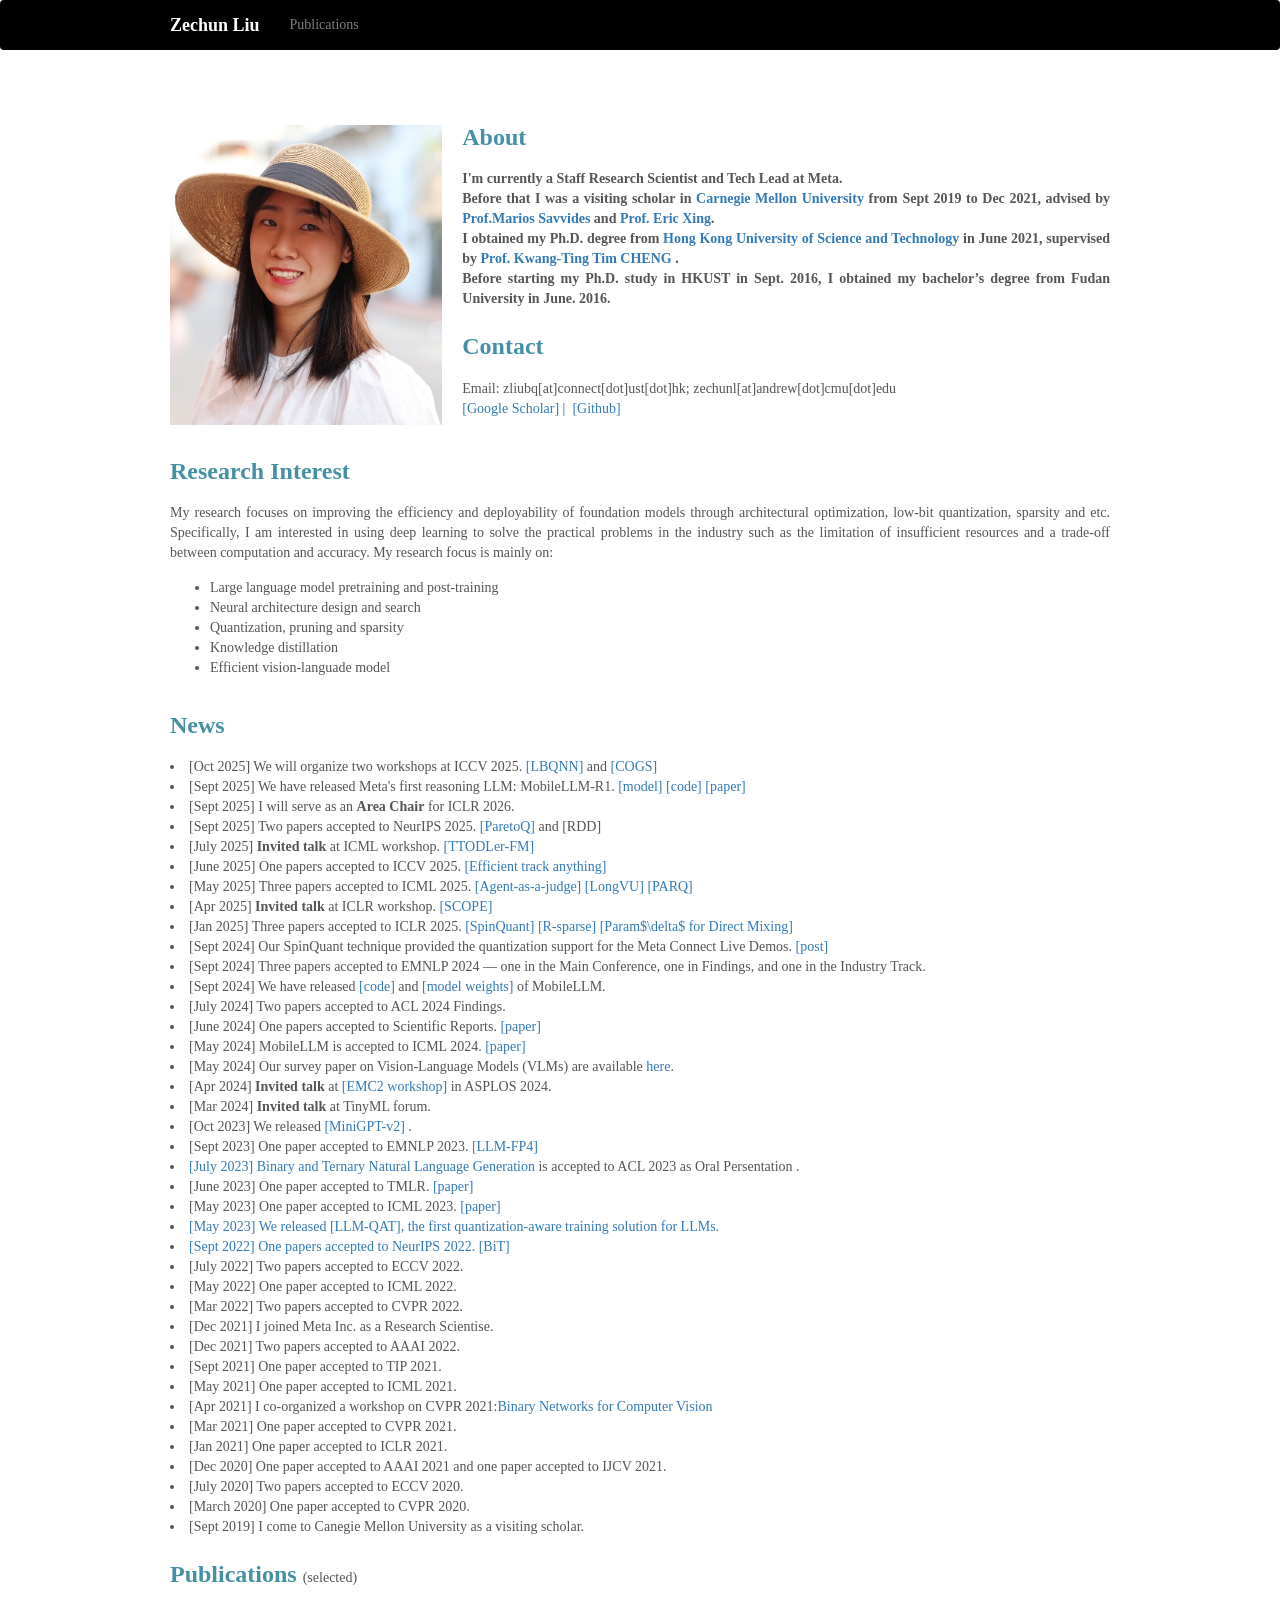
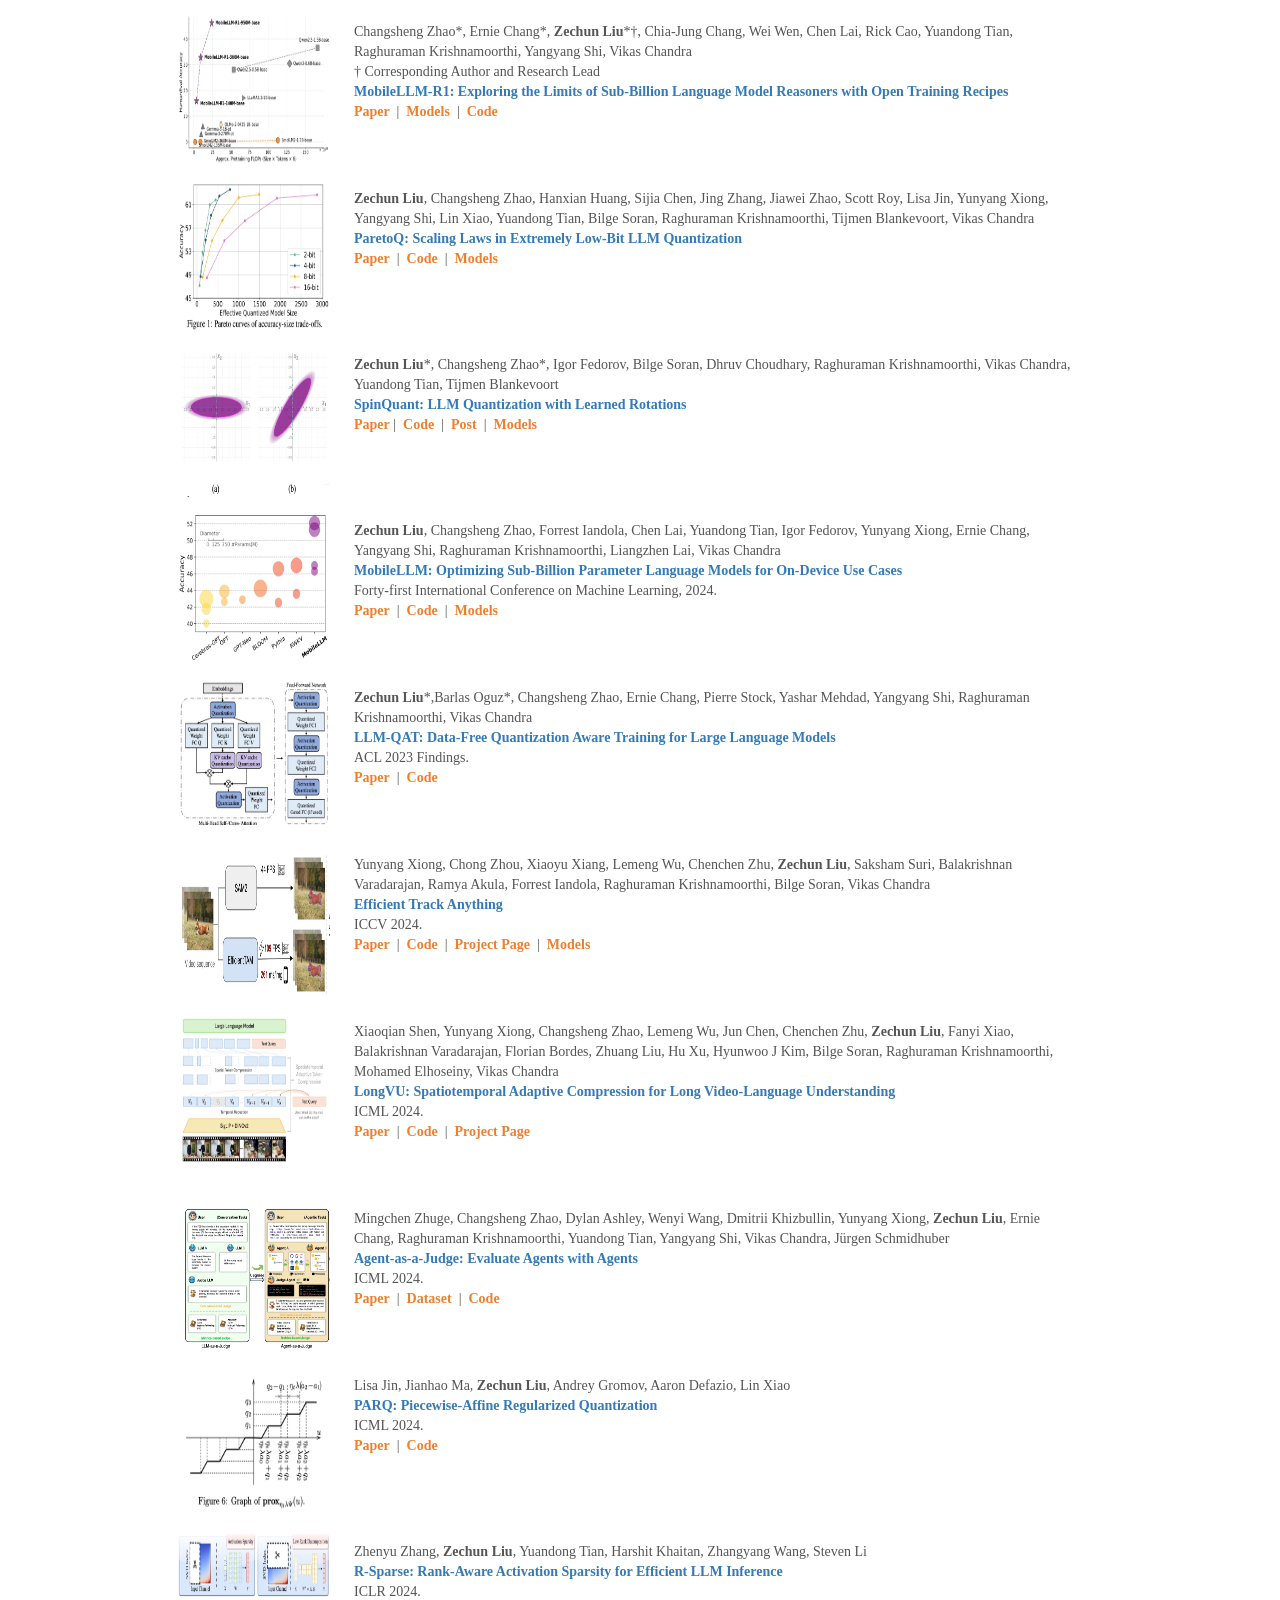
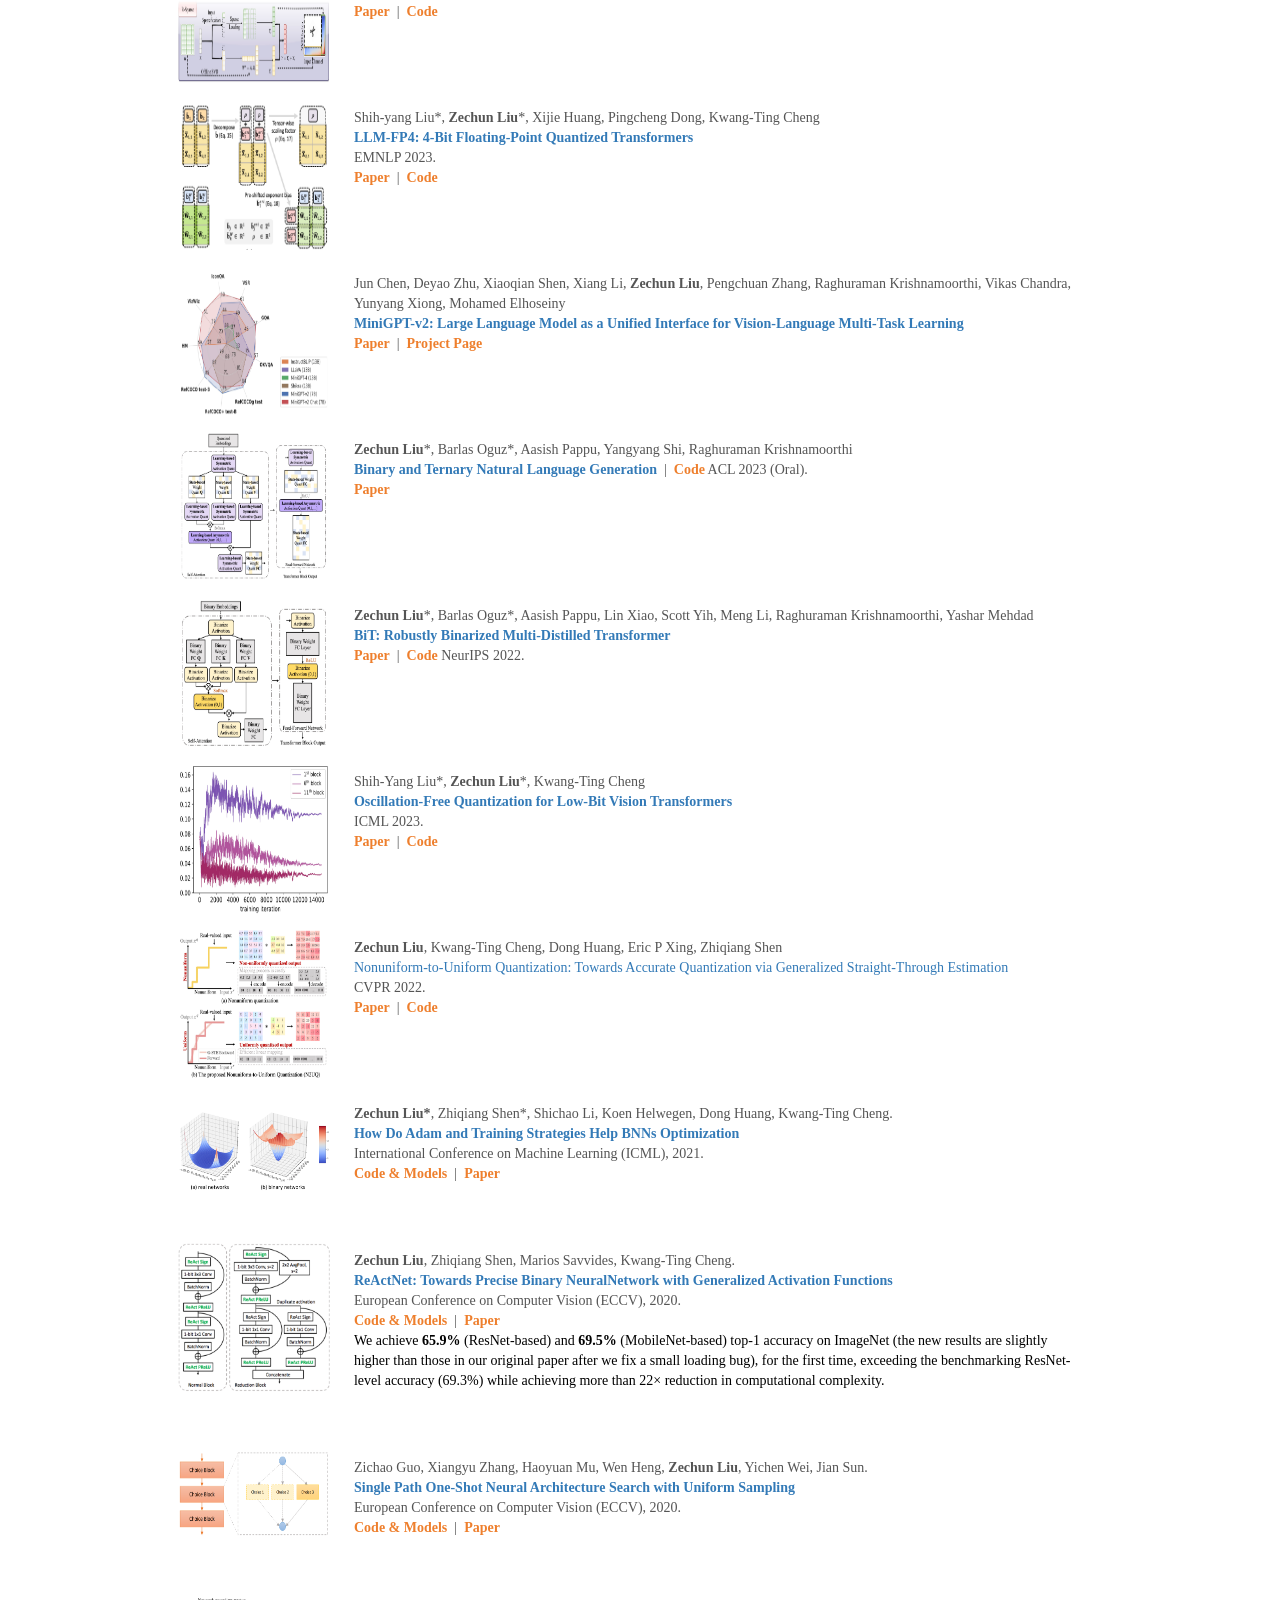
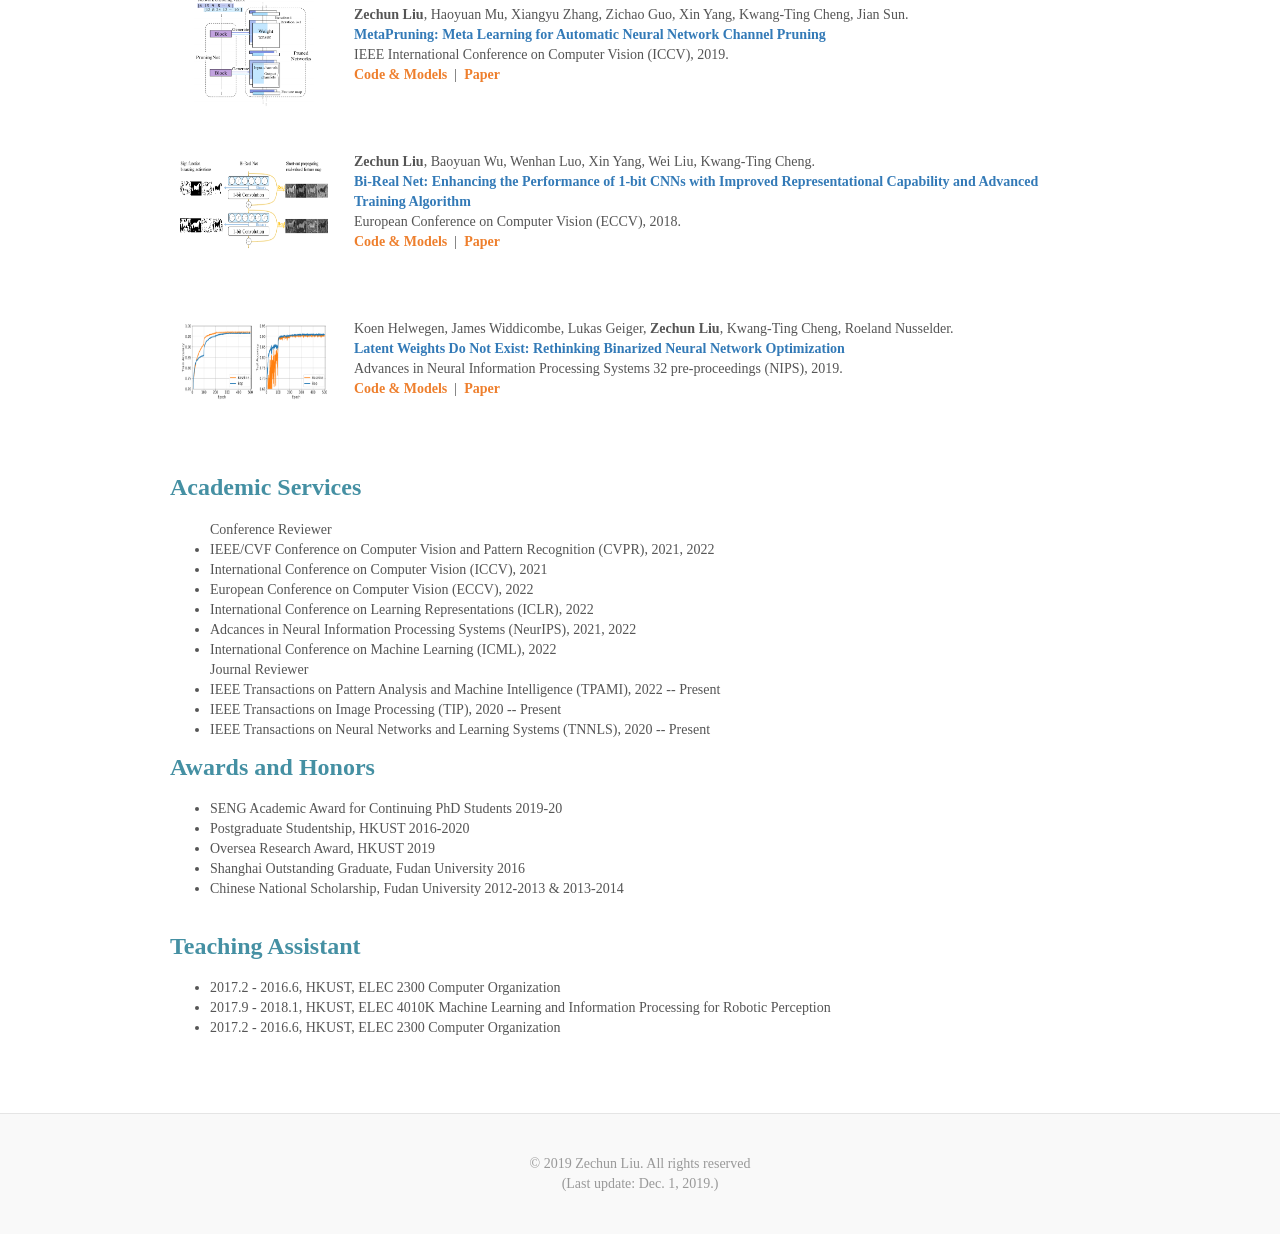
==== commit 07aef643: "Update index.html" ====
--- a/index.html
+++ b/index.html
@@ -96,7 +96,7 @@
 
 I obtained my Ph.D. degree from <a href="https://www.ust.hk/home">Hong Kong University of Science and Technology</a> in June 2021, supervised by <a href="https://seng.ust.hk/about/people/faculty/kwang-ting-tim-cheng">Prof. Kwang-Ting Tim CHENG </a>. <br>
 
-<!I interned in <a href="https://research.google/teams/brain/"> Google Brain</a> in 2020, mentored by <a href="https://www.linkedin.com/in/chas-leichner-33571582"> Chas Leichner</a>>
+<!-- I interned in <a href="https://research.google/teams/brain/"> Google Brain</a> in 2020, mentored by <a href="https://www.linkedin.com/in/chas-leichner-33571582"> Chas Leichner</a> -->
 
 Before starting my Ph.D. study in HKUST in Sept. 2016, I obtained my bachelor’s degree from Fudan University in June. 2016. </b>
 <br><br>
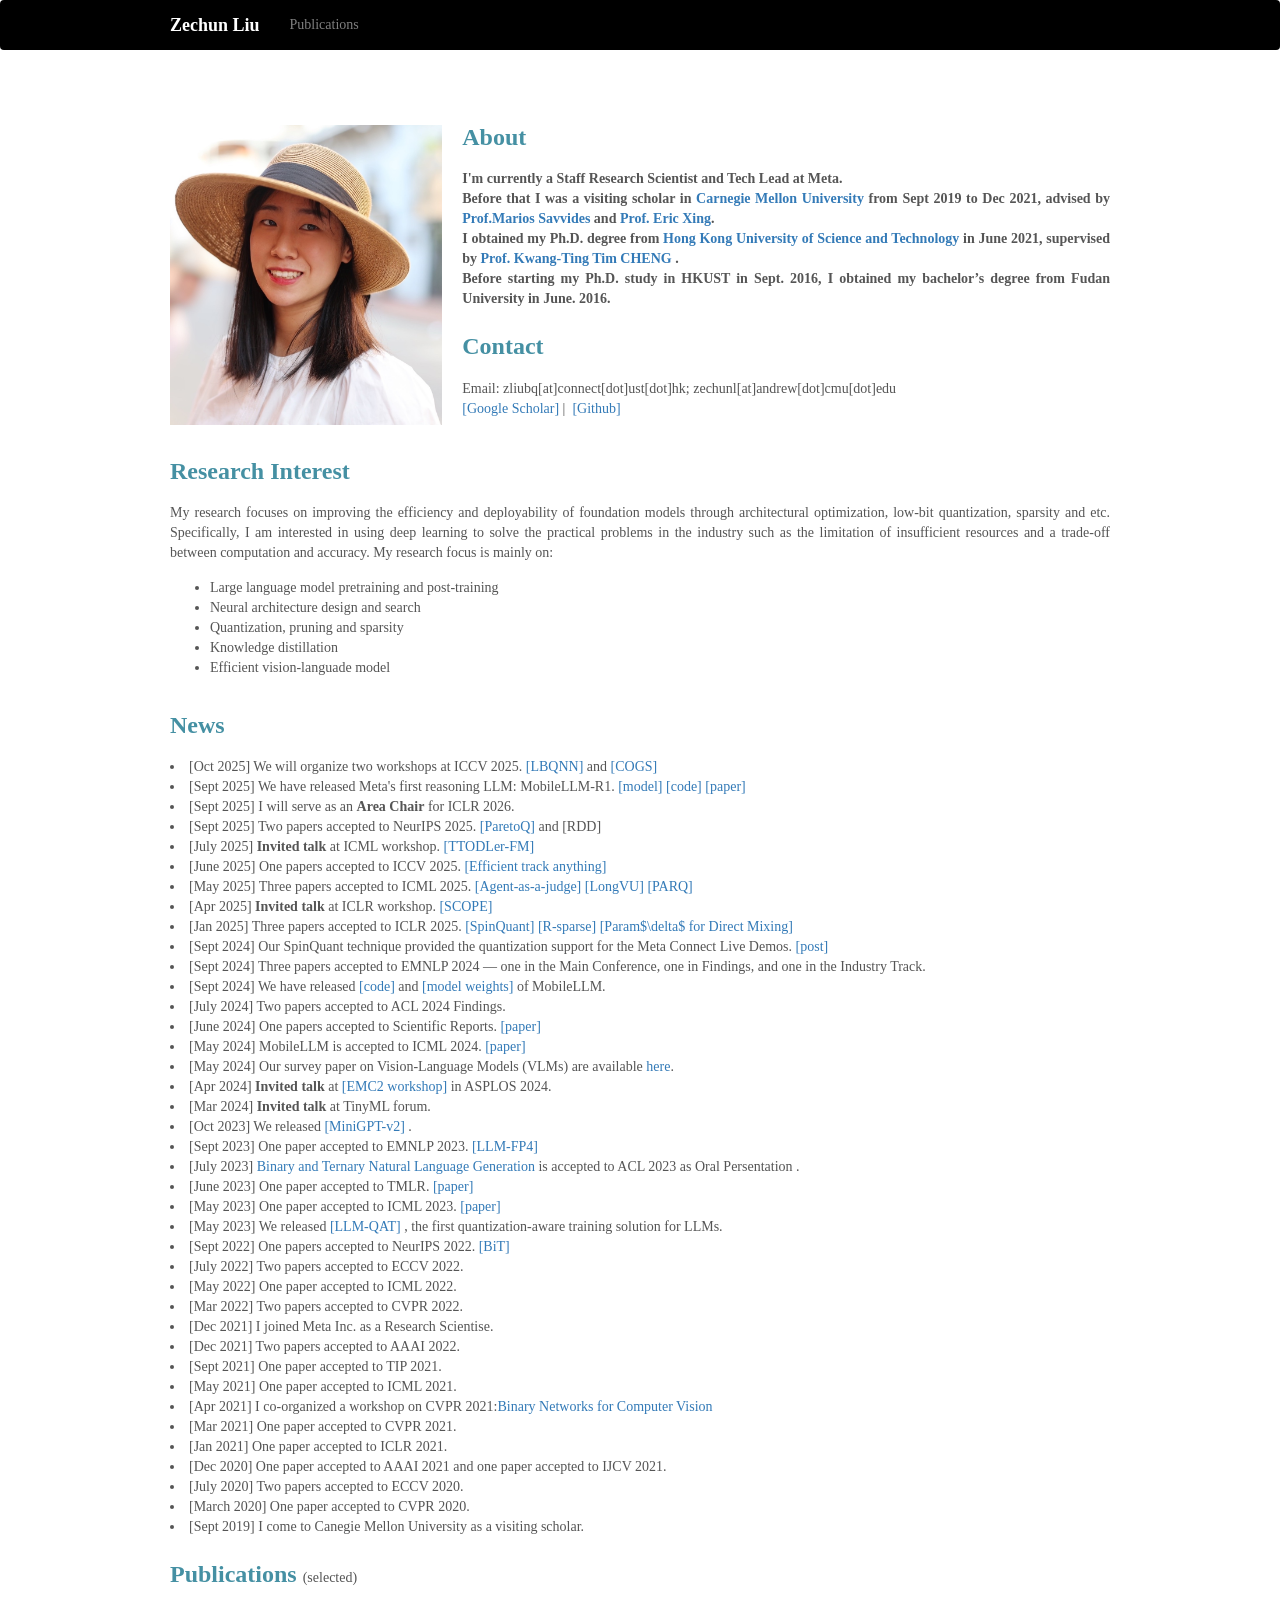
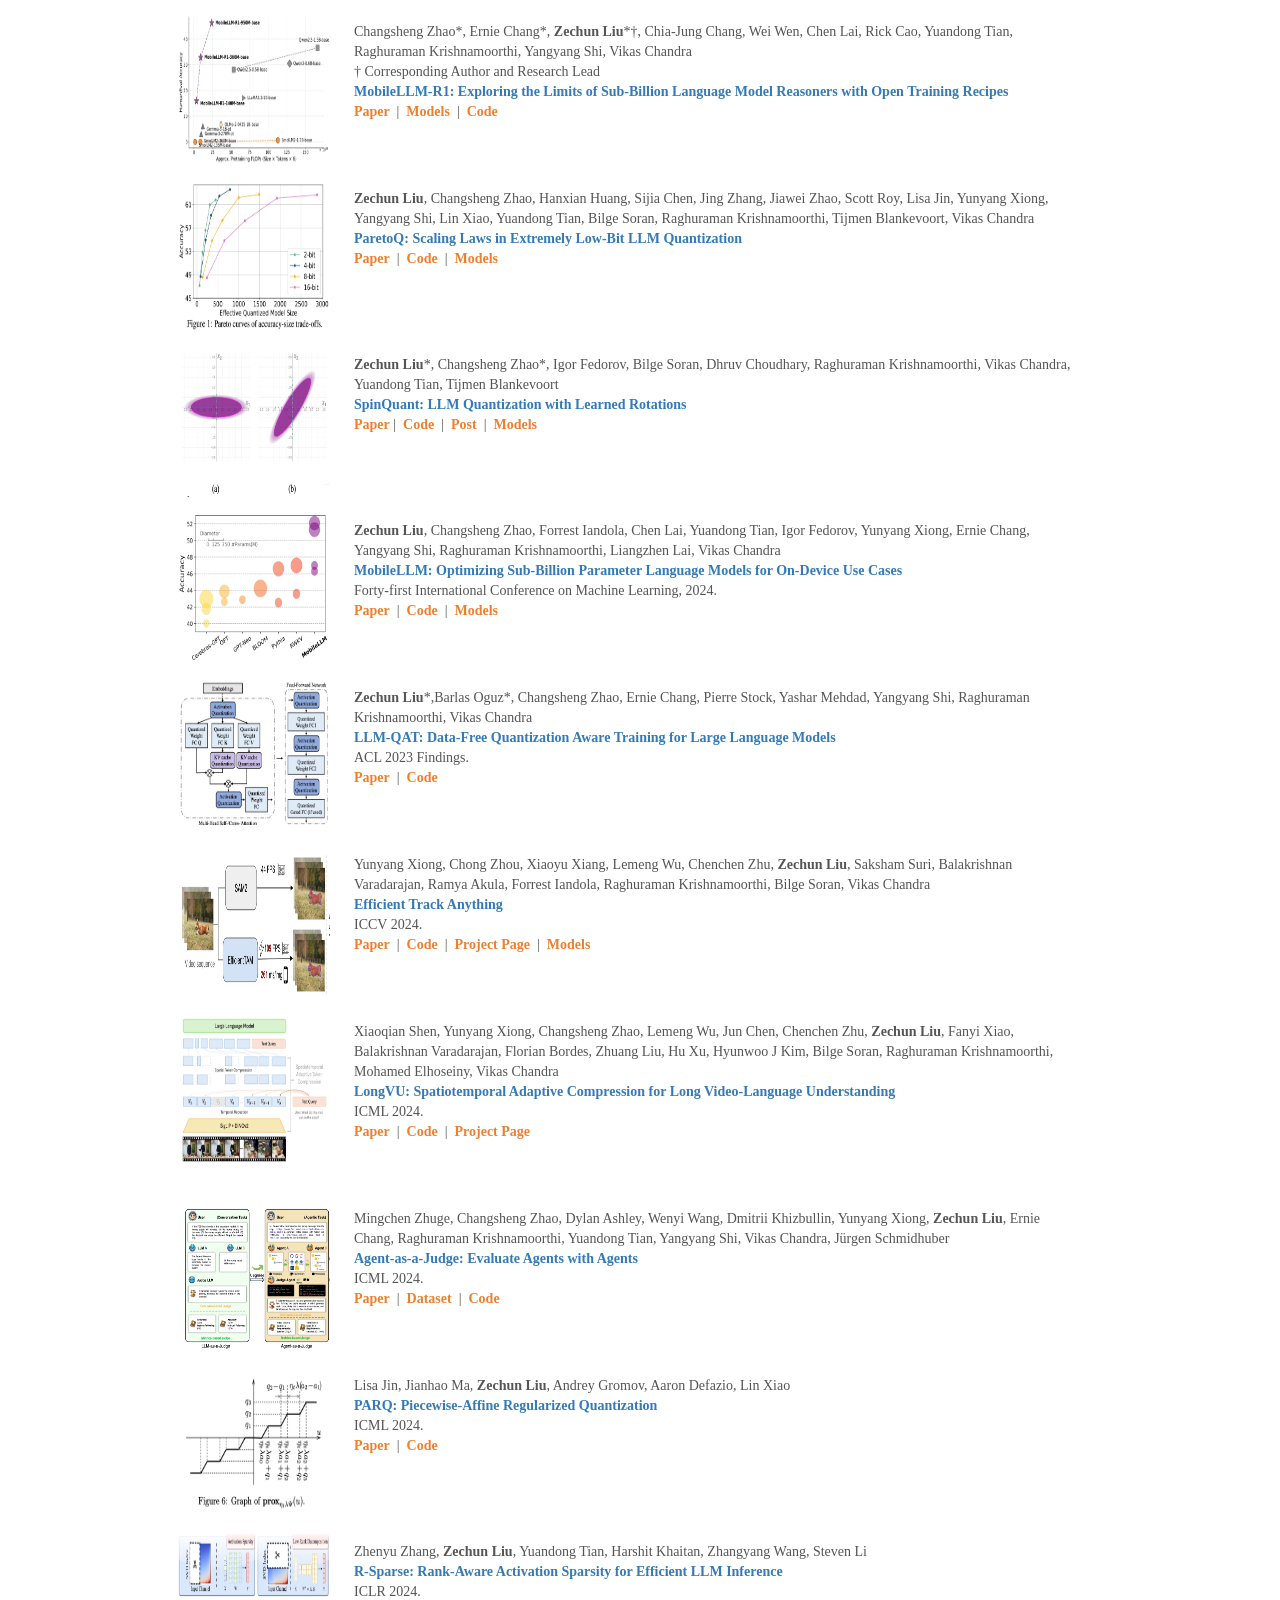
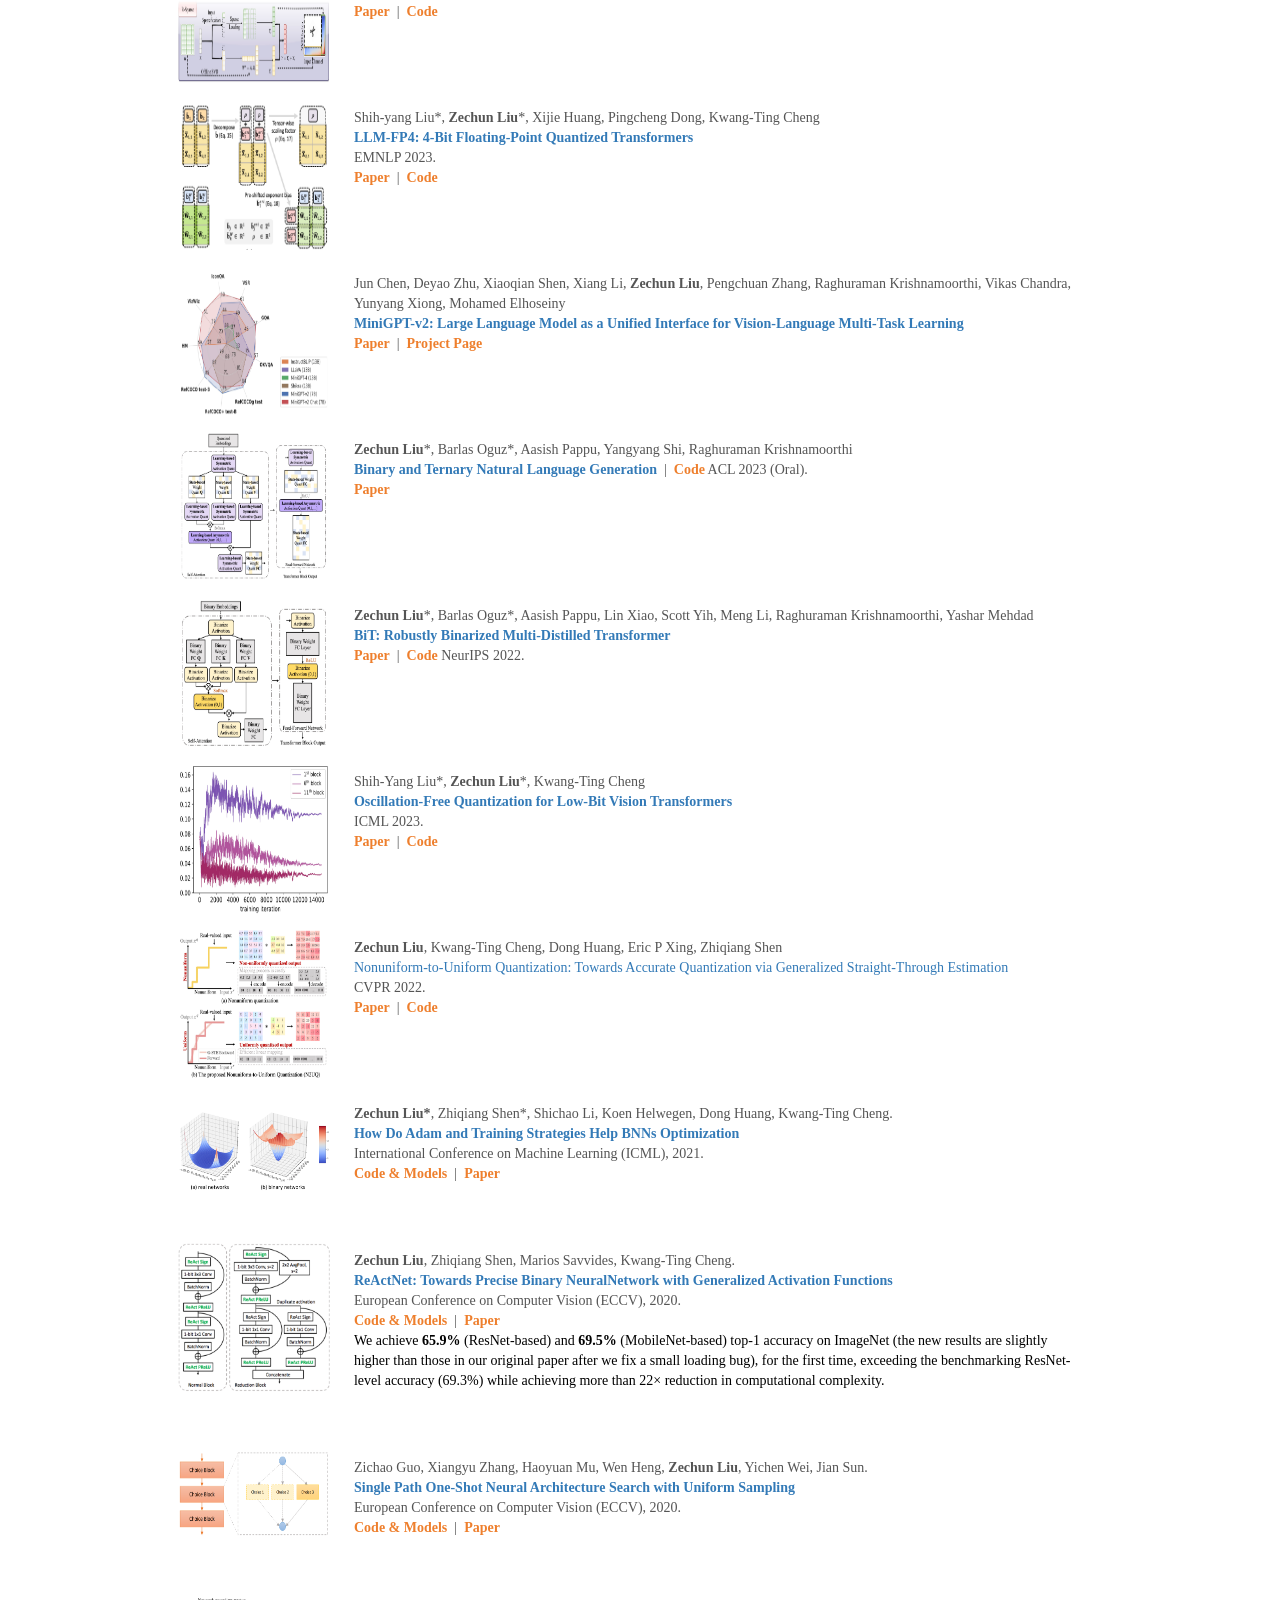
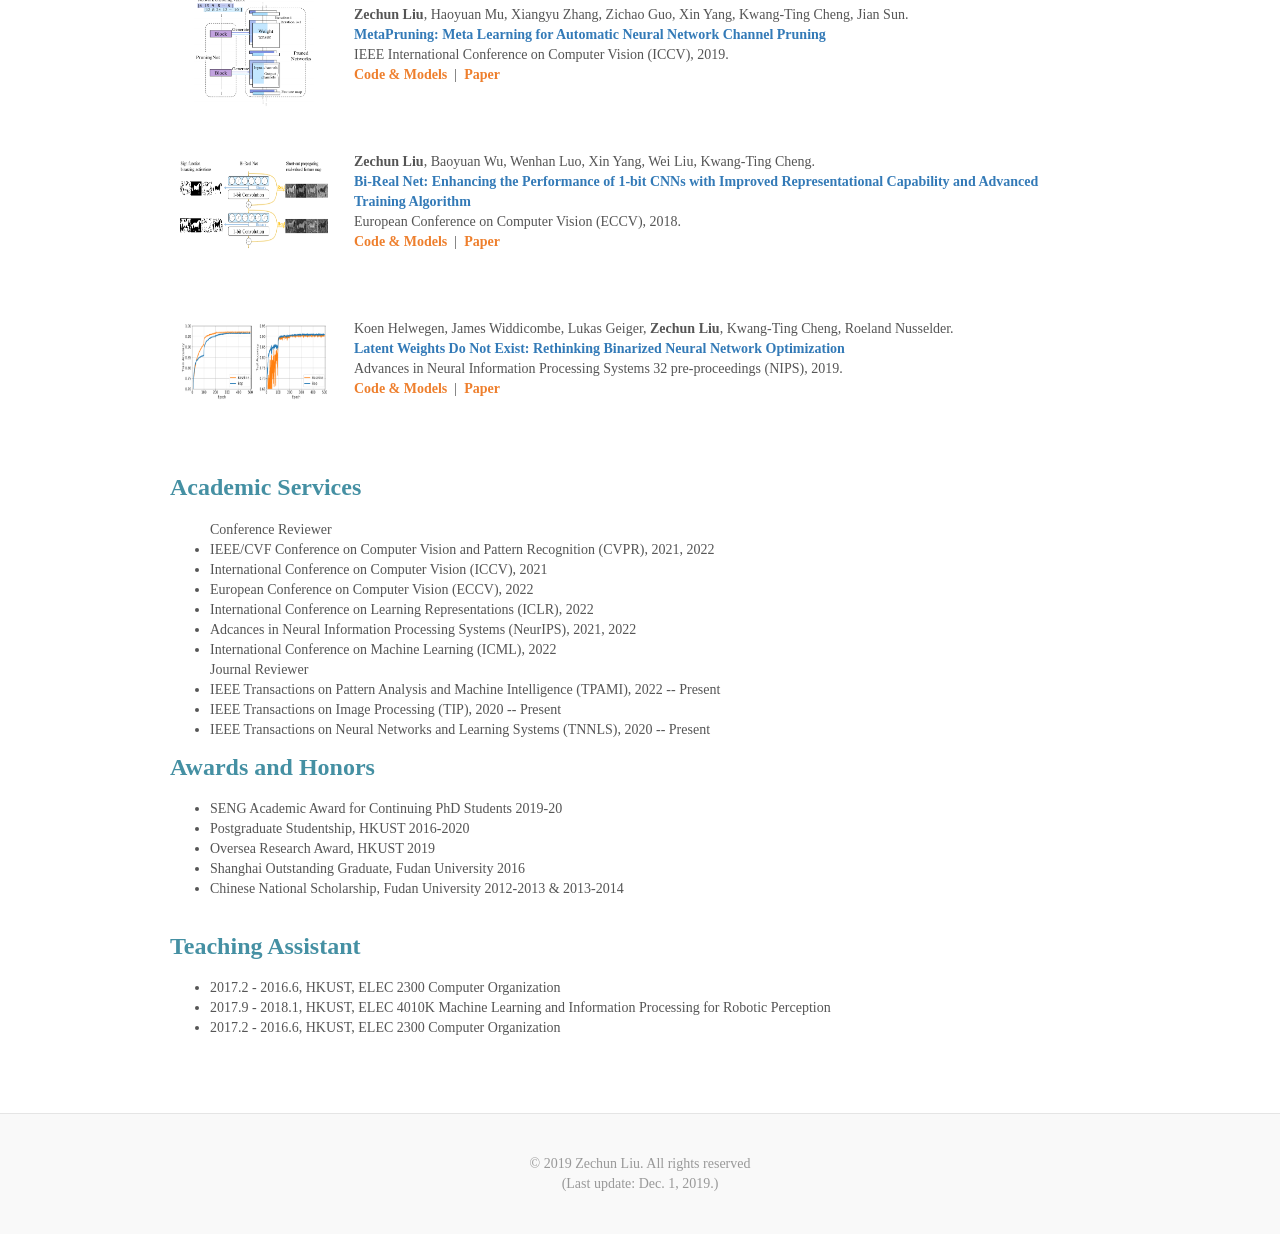
==== commit 270dba02: "Update index.html" ====
--- a/index.html
+++ b/index.html
@@ -141,11 +141,11 @@
 <li>[Apr 2024] <b>Invited talk</b> at <a href="https://www.emc2-ai.org/asplos-24"> [EMC2 workshop] </a> in ASPLOS 2024. </li>	
 <li>[Mar 2024] <b>Invited talk</b> at TinyML forum.  </li>
 <li>[Oct 2023] We released <a href="https://minigpt-v2.github.io/"> [MiniGPT-v2] </a>. </li>	
-<li>[Sept 2023] One paper accepted to EMNLP 2023. <a href="https://arxiv.org/abs/2310.16836"> [LLM-FP4] </li>	
+<li>[Sept 2023] One paper accepted to EMNLP 2023. <a href="https://arxiv.org/abs/2310.16836"> [LLM-FP4] </a> </li>	
 <li>[July 2023] <a href="https://arxiv.org/abs/2306.01841/"> Binary and Ternary Natural Language Generation </a> is accepted to ACL 2023 as Oral Persentation . </li>	
 <li>[June 2023] One paper accepted to TMLR. <a href="https://arxiv.org/abs/2306.07215"> [paper] </a>  </li>	
-<li>[May 2023] One paper accepted to ICML 2023. <a href="https://proceedings.mlr.press/v202/liu23w.html"> [paper] </li>
-<li>[May 2023] We released <a href="https://arxiv.org/abs/2305.17888"> [LLM-QAT], the first quantization-aware training solution for LLMs. </li>		
+<li>[May 2023] One paper accepted to ICML 2023. <a href="https://proceedings.mlr.press/v202/liu23w.html"> [paper] </a> </li>
+<li>[May 2023] We released <a href="https://arxiv.org/abs/2305.17888"> [LLM-QAT] </a>, the first quantization-aware training solution for LLMs. </li>		
 <li>[Sept 2022] One papers accepted to NeurIPS 2022. <a href="https://proceedings.neurips.cc/paper_files/paper/2022/file/5c1863f711c721648387ac2ef745facb-Paper-Conference.pdf"> [BiT] </a>  </li>	
 <li>[July 2022] Two papers accepted to ECCV 2022.</li>	
 <li>[May 2022] One paper accepted to ICML 2022.</li>	
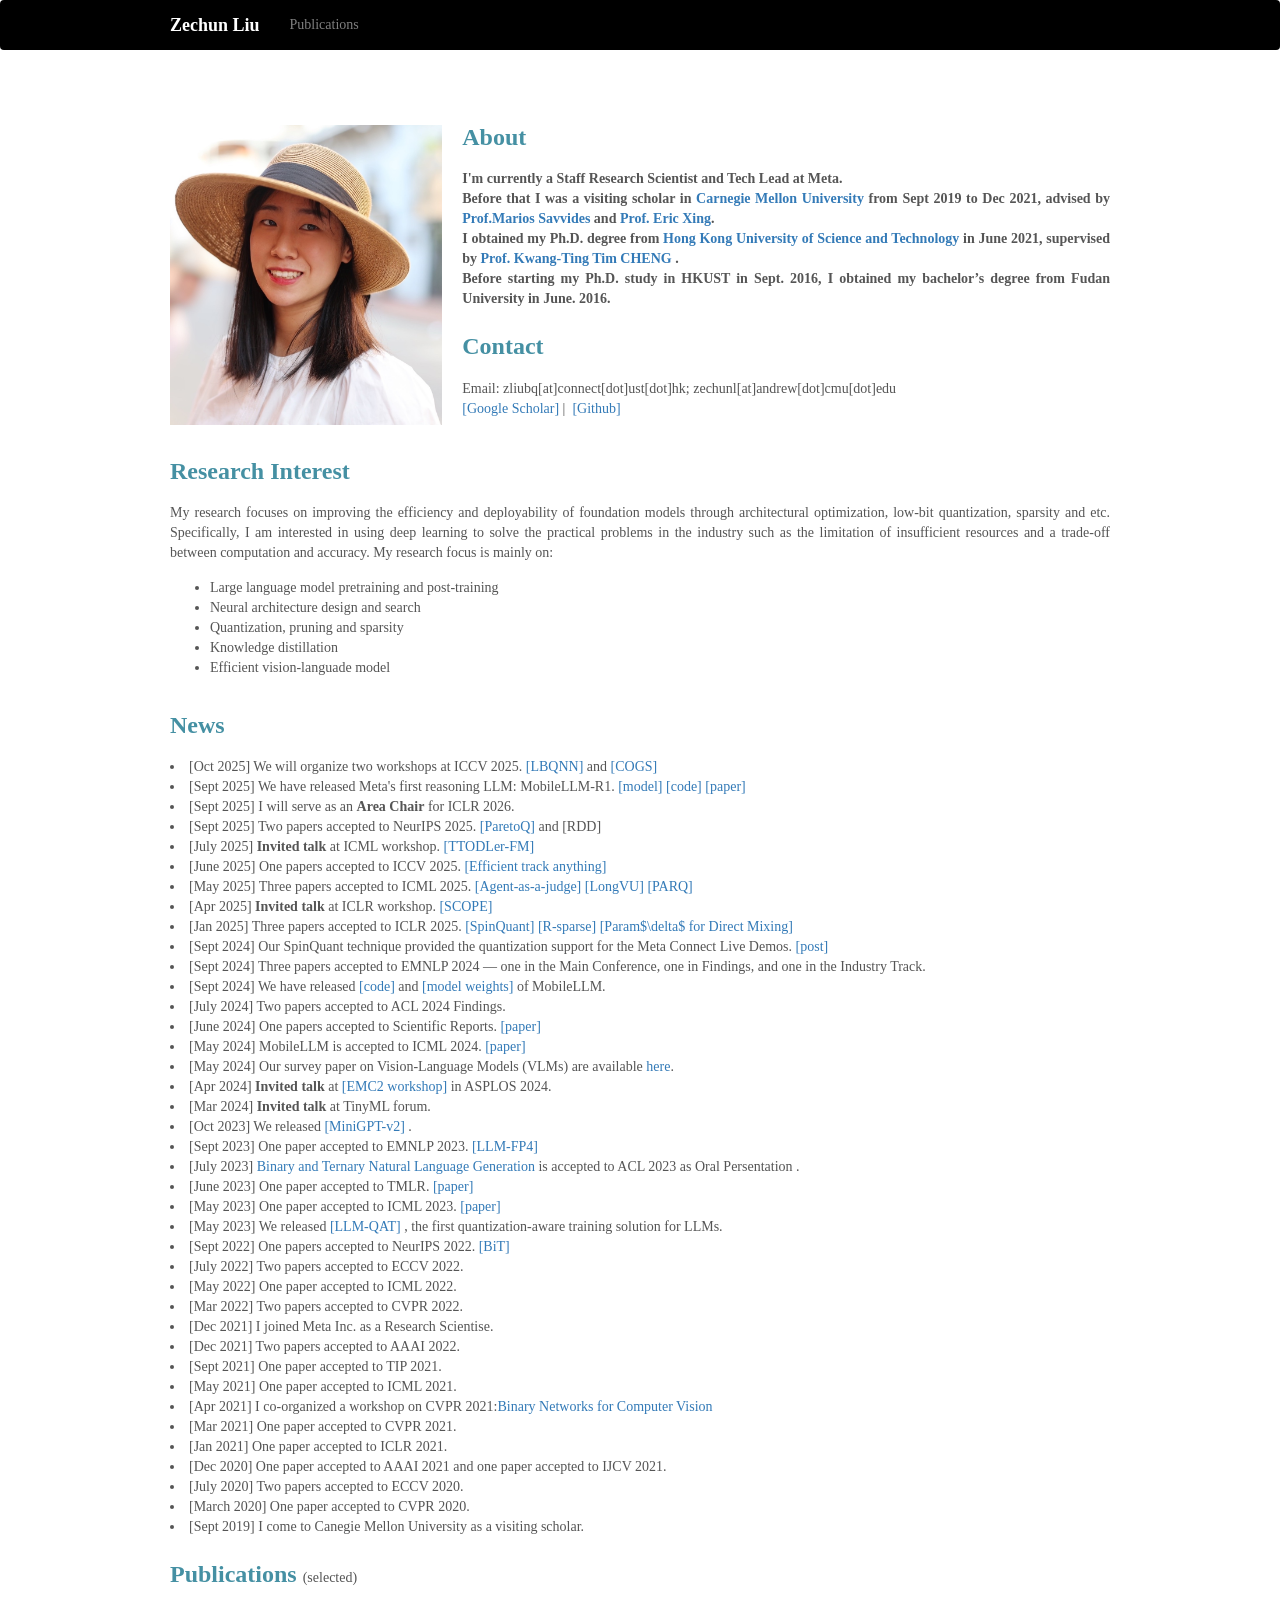
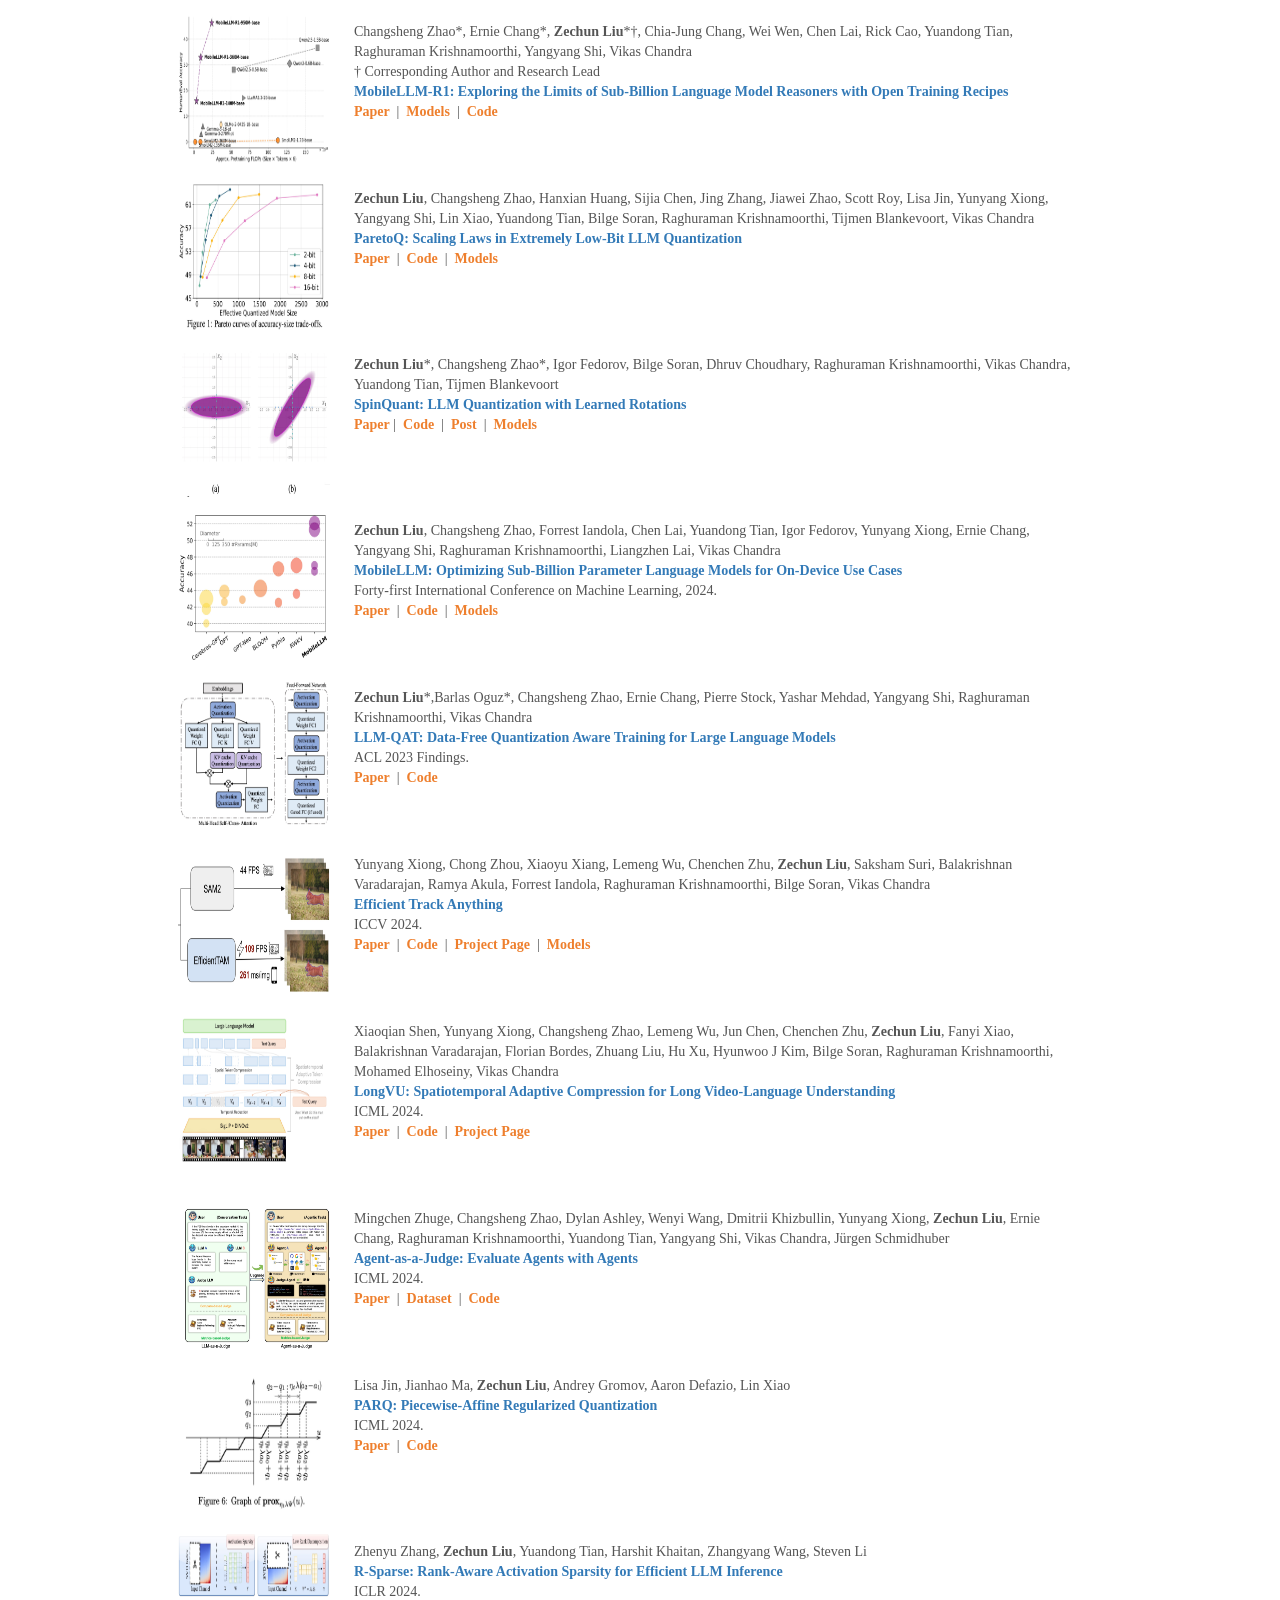
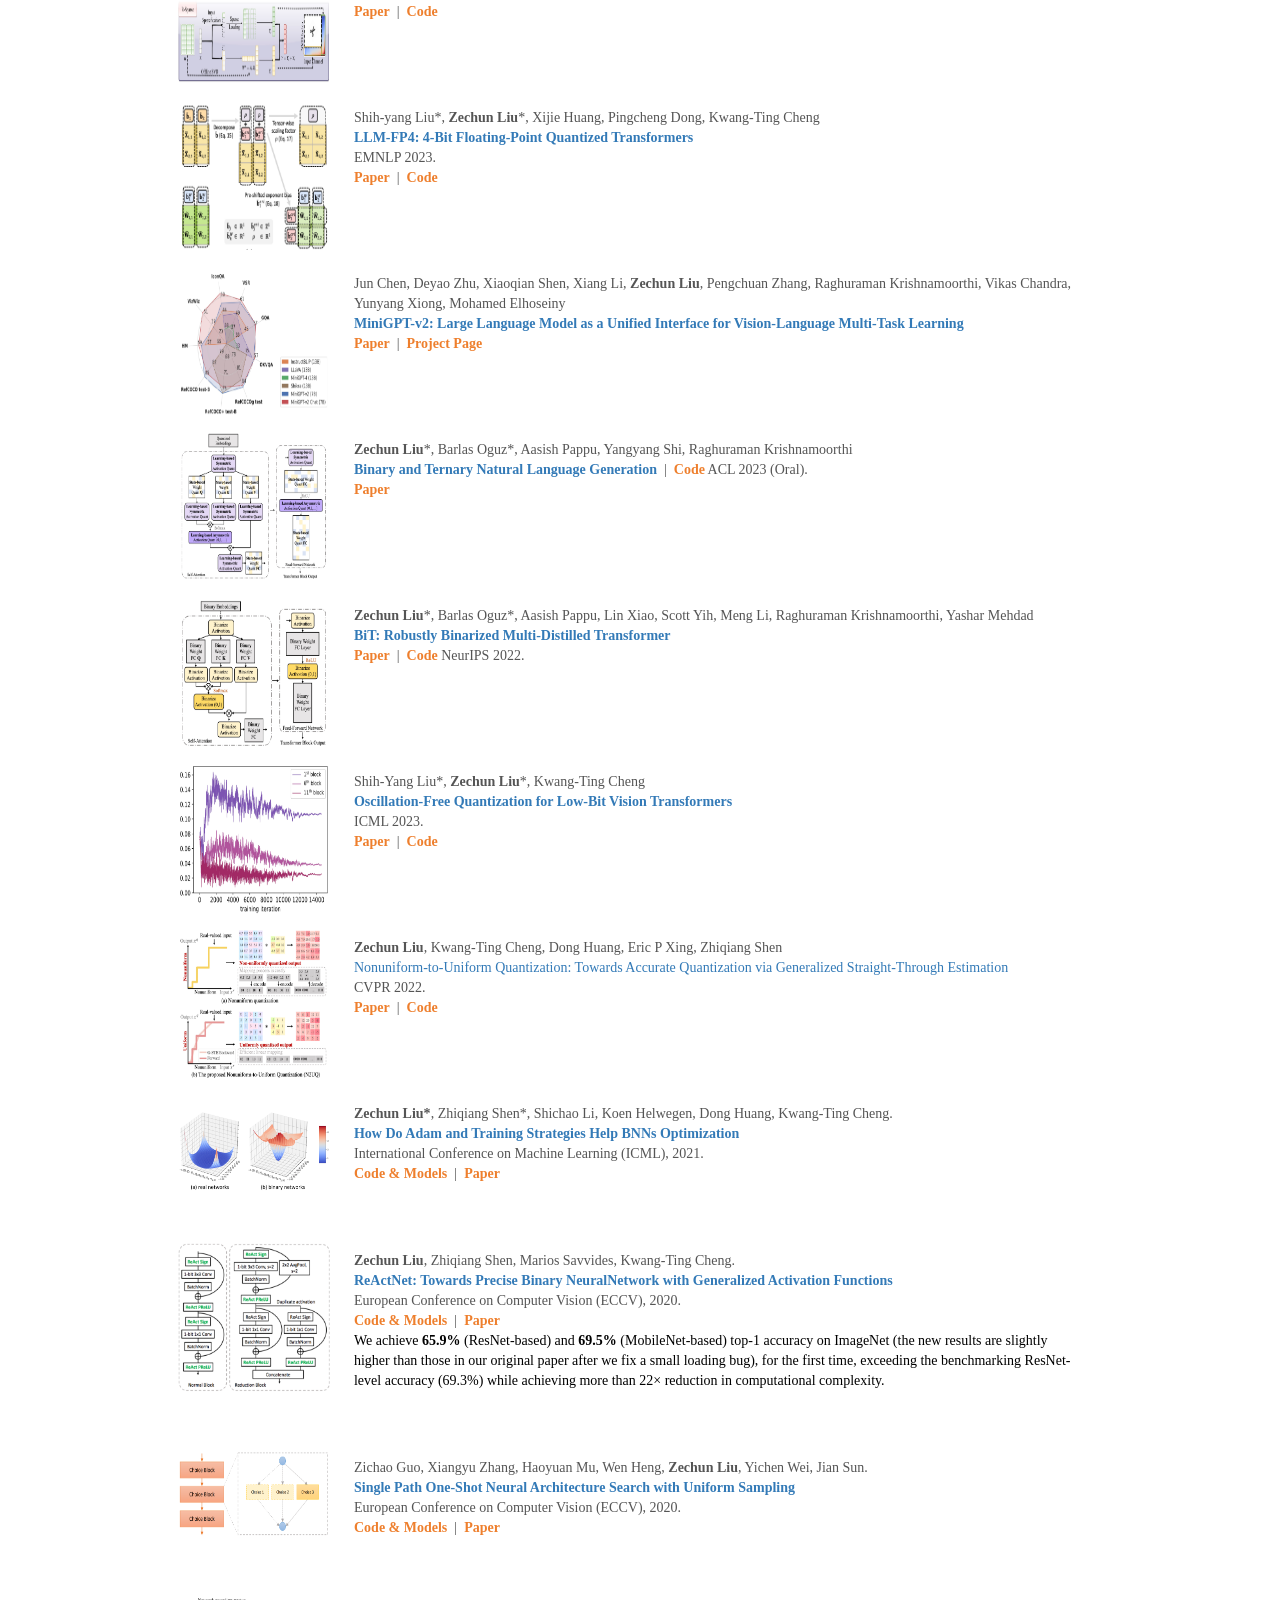
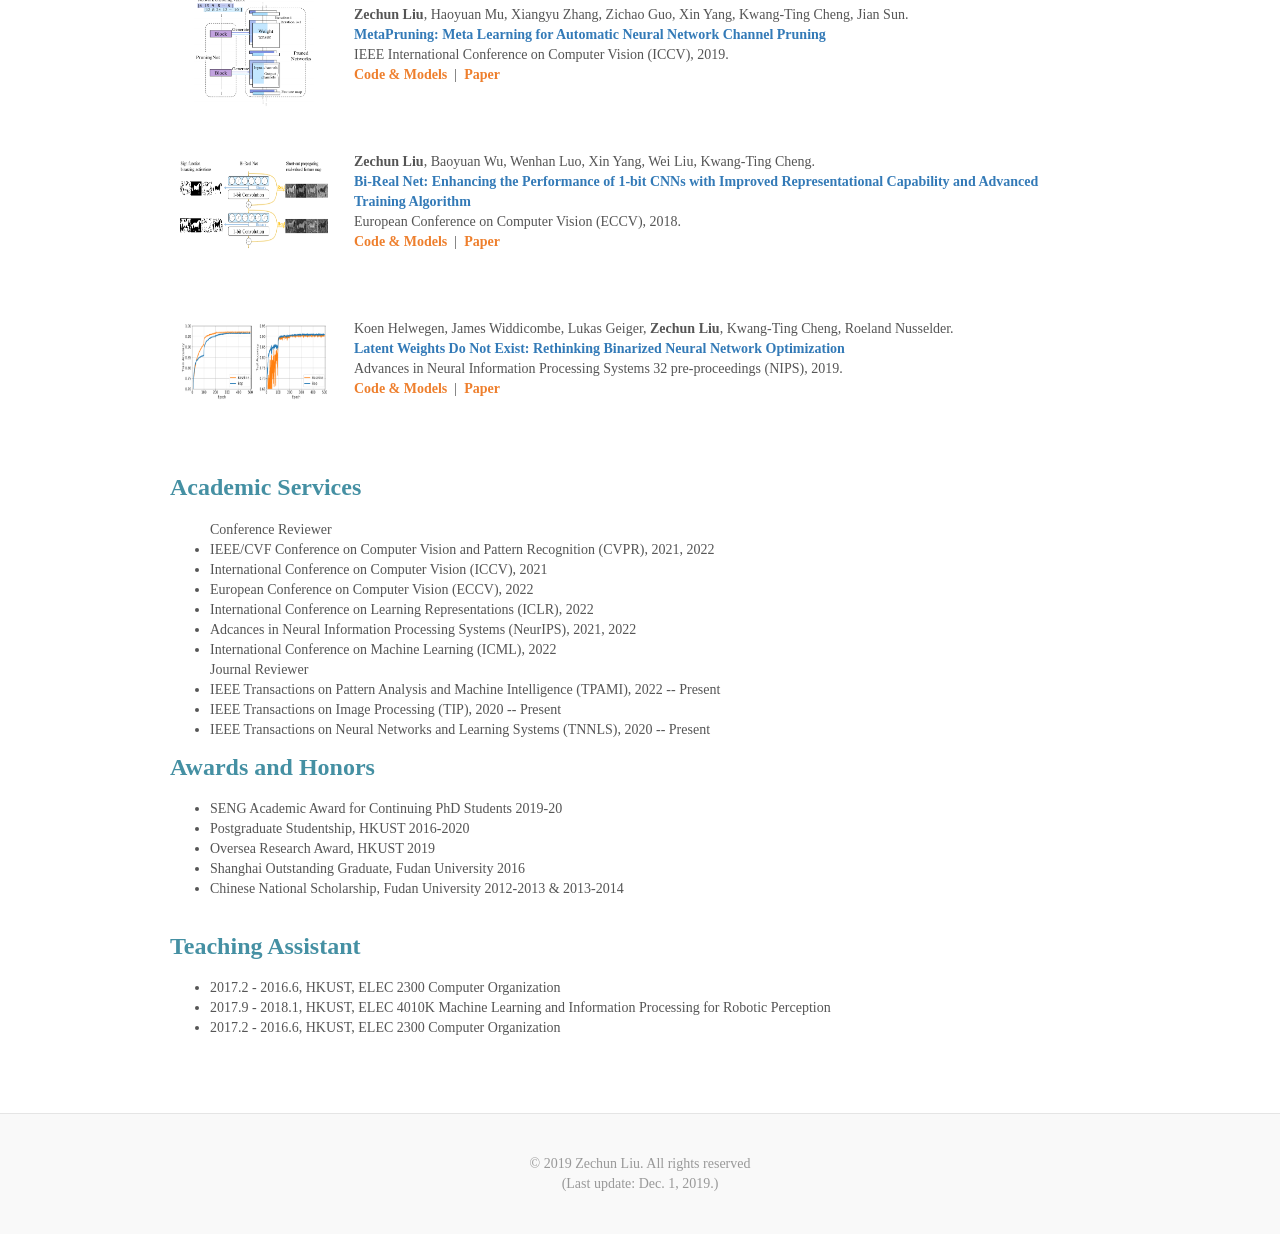
==== commit 5f66c56c: "Update index.html" ====
--- a/index.html
+++ b/index.html
@@ -167,7 +167,7 @@
 <table border=0 cellpadding=0 width=100% style="border-spacing: 0 6px; line-height:14pt; border: 0px">
 
 <tr style="border-width: 1px">
-	<td style="border: 0px;"><img src="./pictures/pubilication_figures/MobileLLM-R1.jpg" style="height:150px;width:200px;margin-top:0px"></td>
+	<td style="border: 0px;"><img src="./pictures/pubilication_figures/MobileLLM-R1.jpg" style="height:150px;width:250px;margin-top:0px"></td>
 	<td style="border:0px;">
 		<table style="width:100%;"><tr><td style="width:100%;text-align:left;border:0px;">
 		<p>
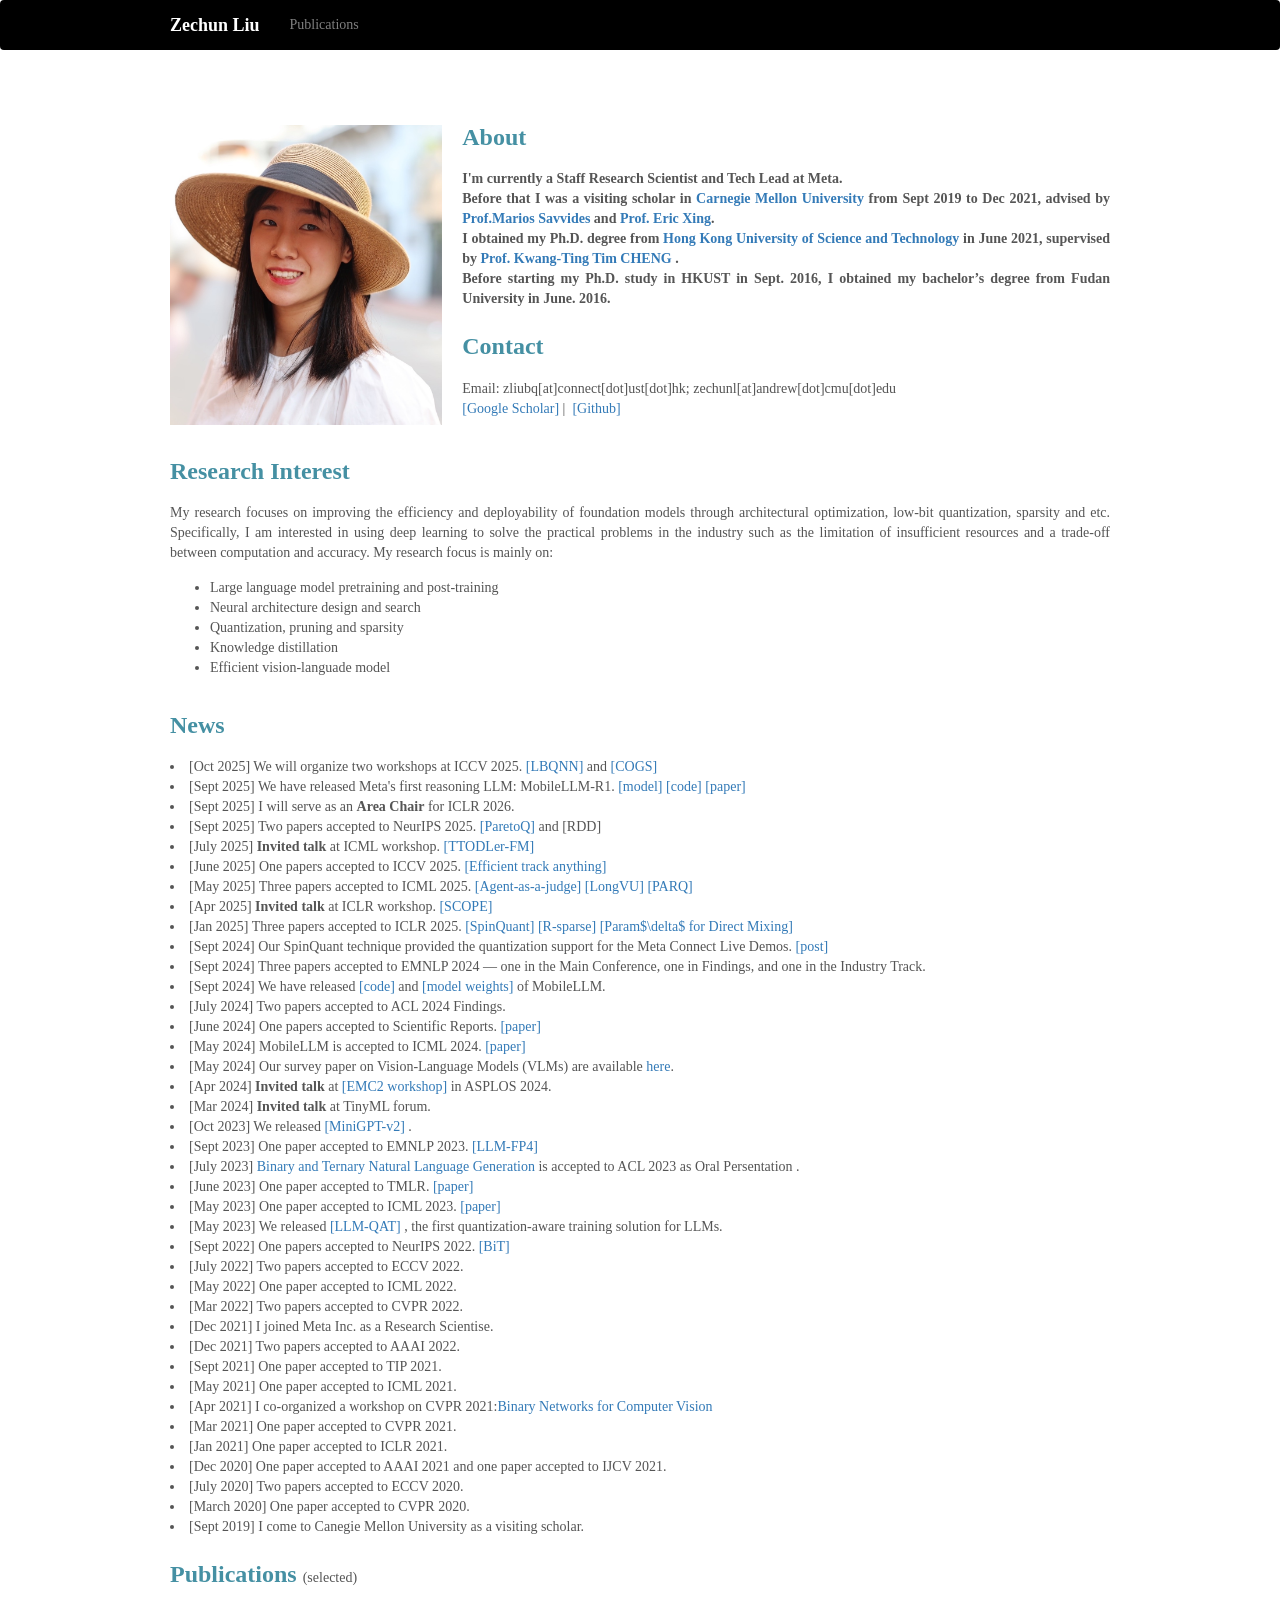
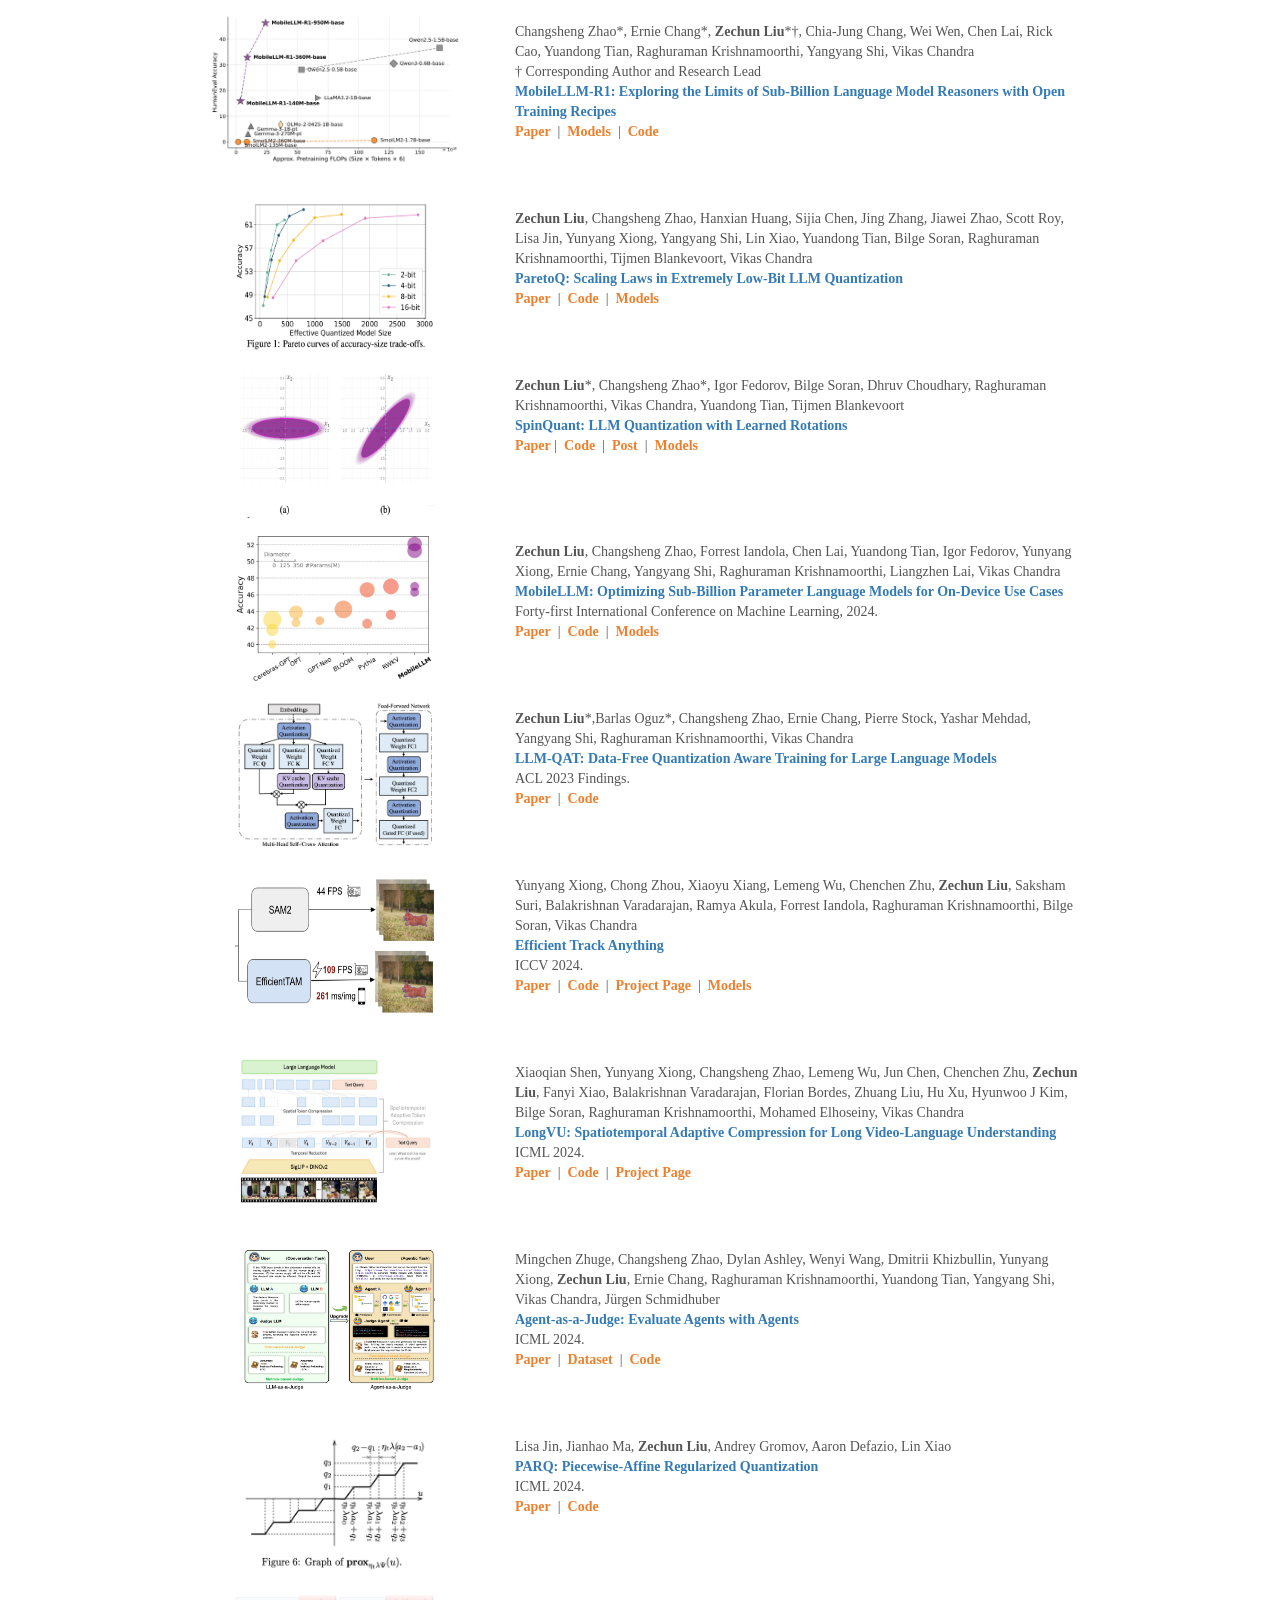
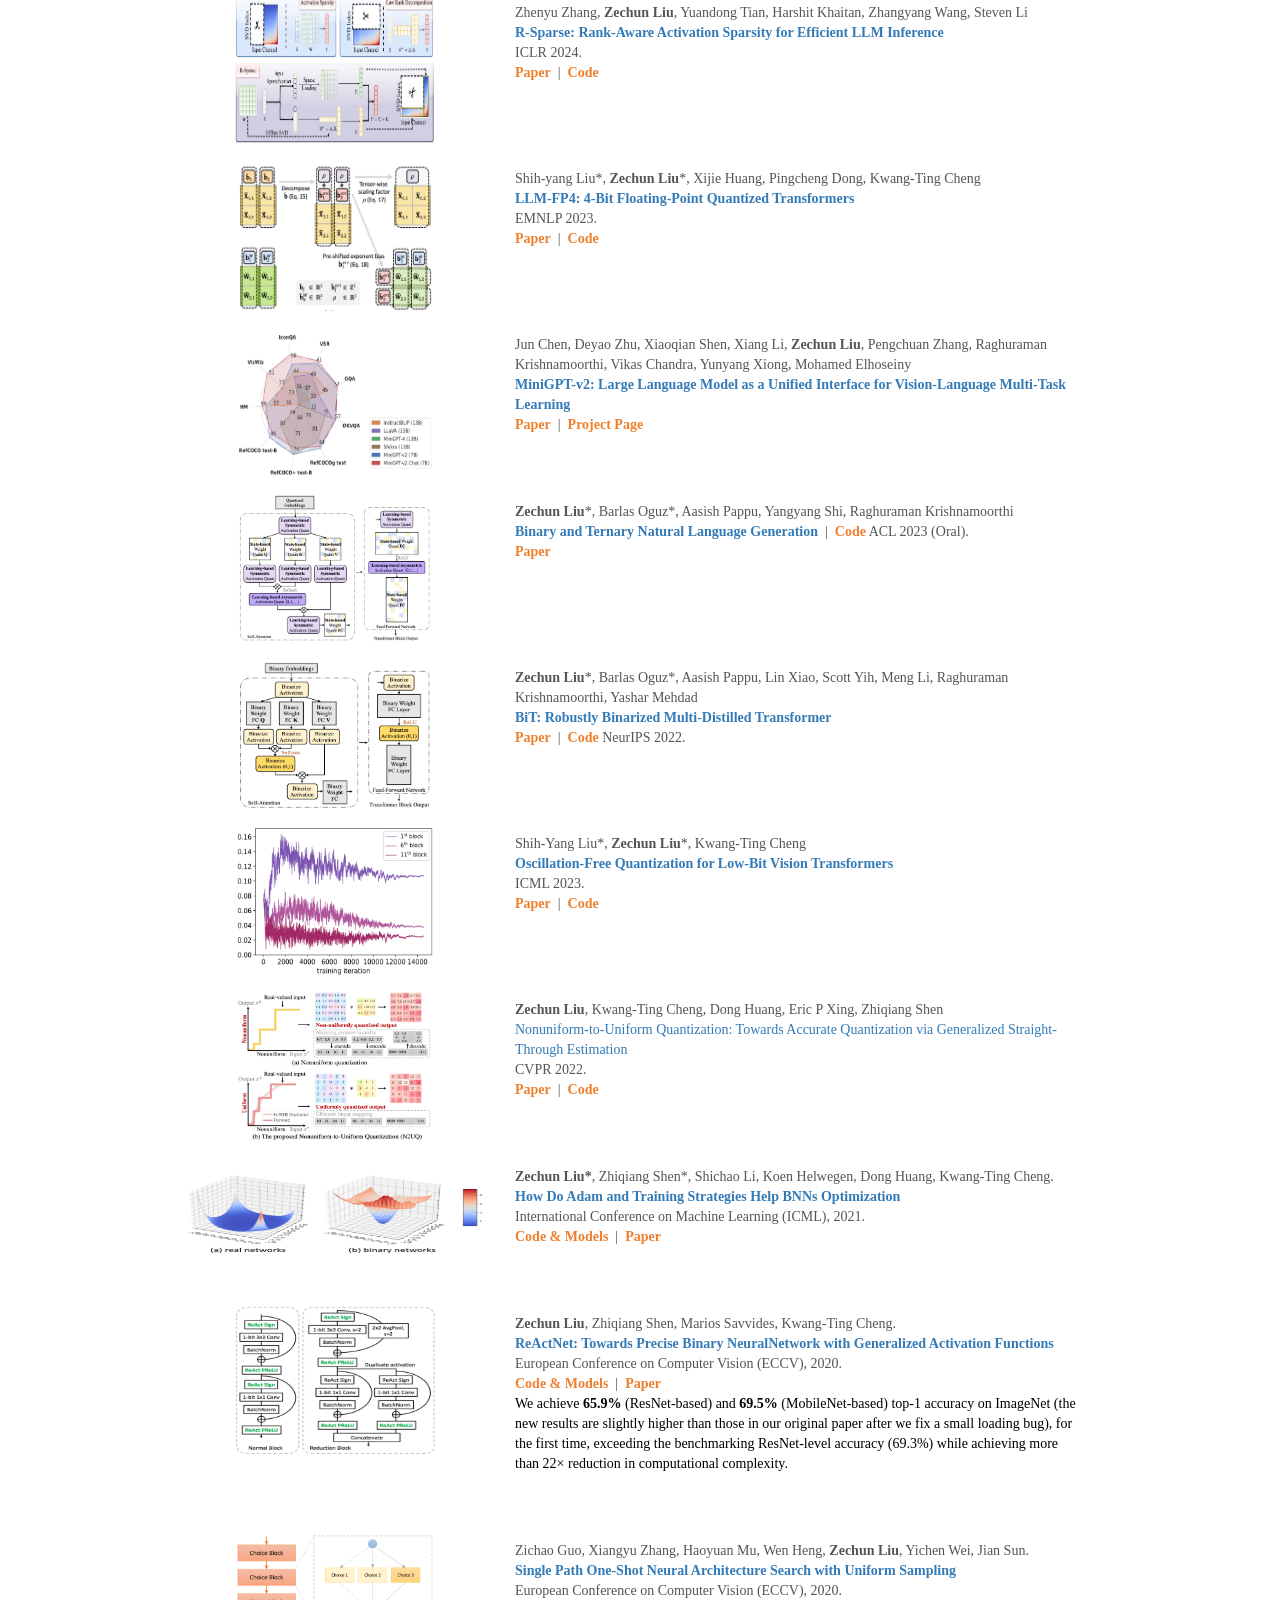
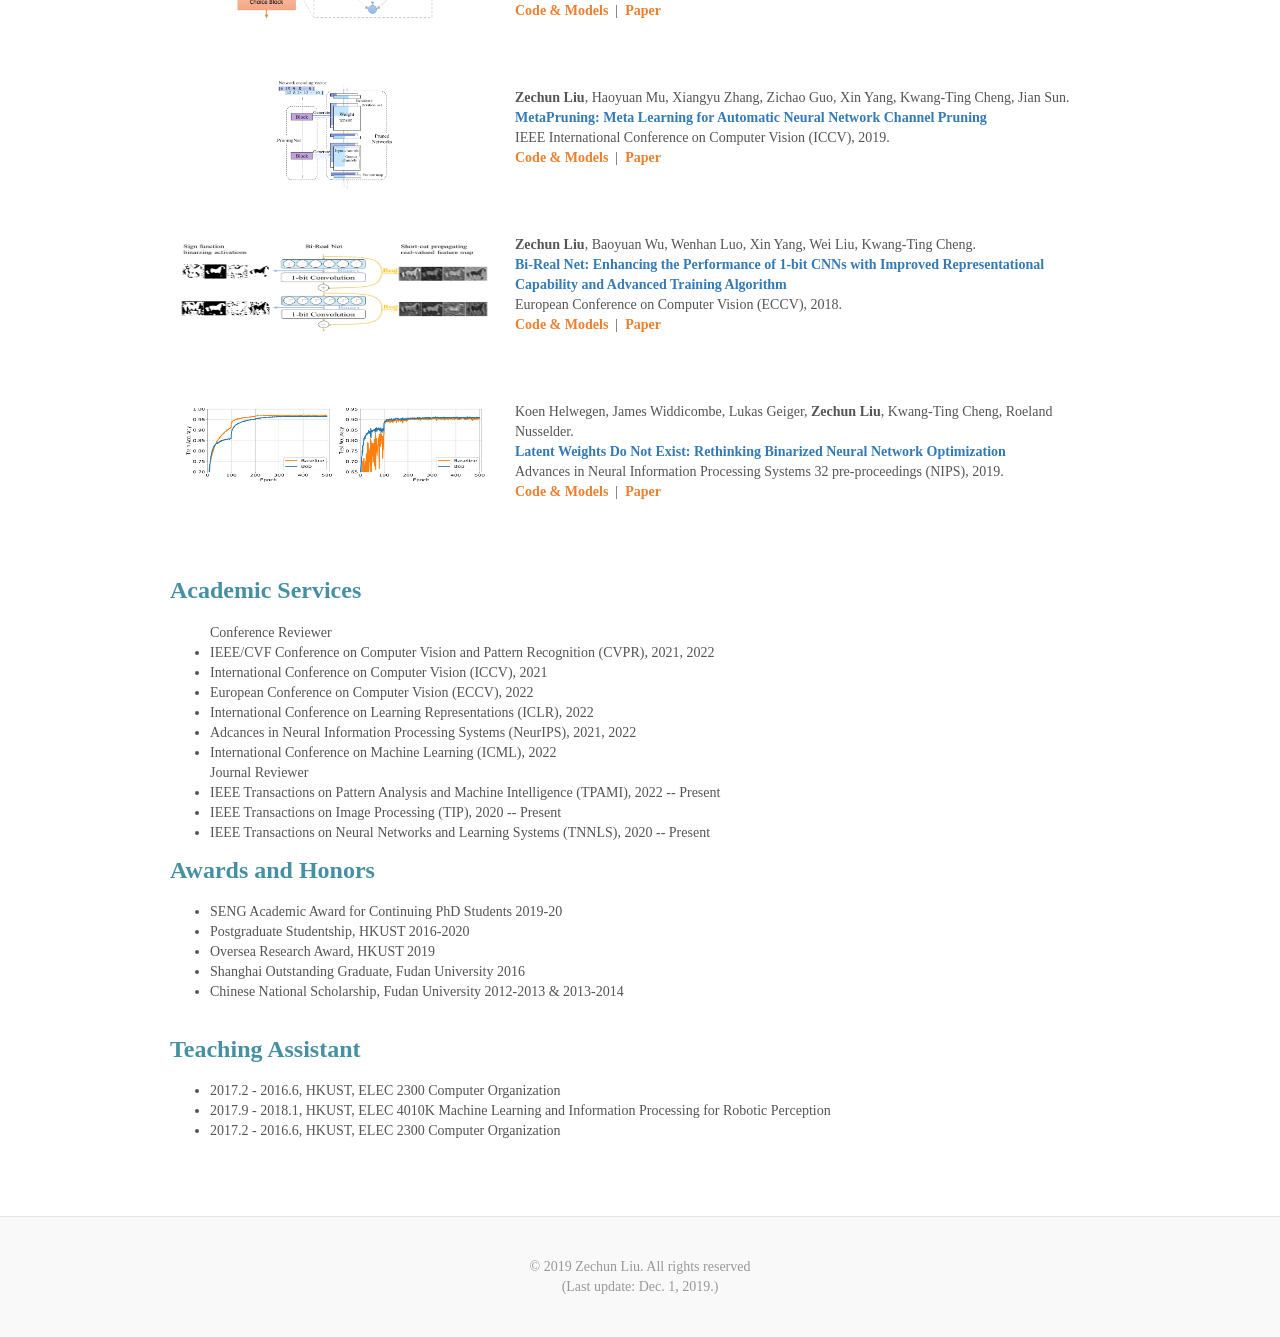
==== commit 31d5dc48: "Update index.html" ====
--- a/index.html
+++ b/index.html
@@ -167,8 +167,8 @@
 <table border=0 cellpadding=0 width=100% style="border-spacing: 0 6px; line-height:14pt; border: 0px">
 
 <tr style="border-width: 1px">
-	<td style="border: 0px;"><img src="./pictures/pubilication_figures/MobileLLM-R1.jpg" style="height:150px;width:250px;margin-top:0px"></td>
-	<td style="border:0px;">
+	<td style="width: 35%; border:0px; vertical-align: top;"><img src="./pictures/pubilication_figures/MobileLLM-R1.jpg" style="height:150px;width:250px;margin-top:0px"></td>
+	<td style="width: 65%; border:0px; vertical-align: top;">
 		<table style="width:100%;"><tr><td style="width:100%;text-align:left;border:0px;">
 		<p>
 			Changsheng Zhao*, Ernie Chang*, <b>Zechun Liu</b>*†, Chia-Jung Chang, Wei Wen, Chen Lai, Rick Cao, Yuandong Tian, Raghuraman Krishnamoorthi, Yangyang Shi, Vikas Chandra
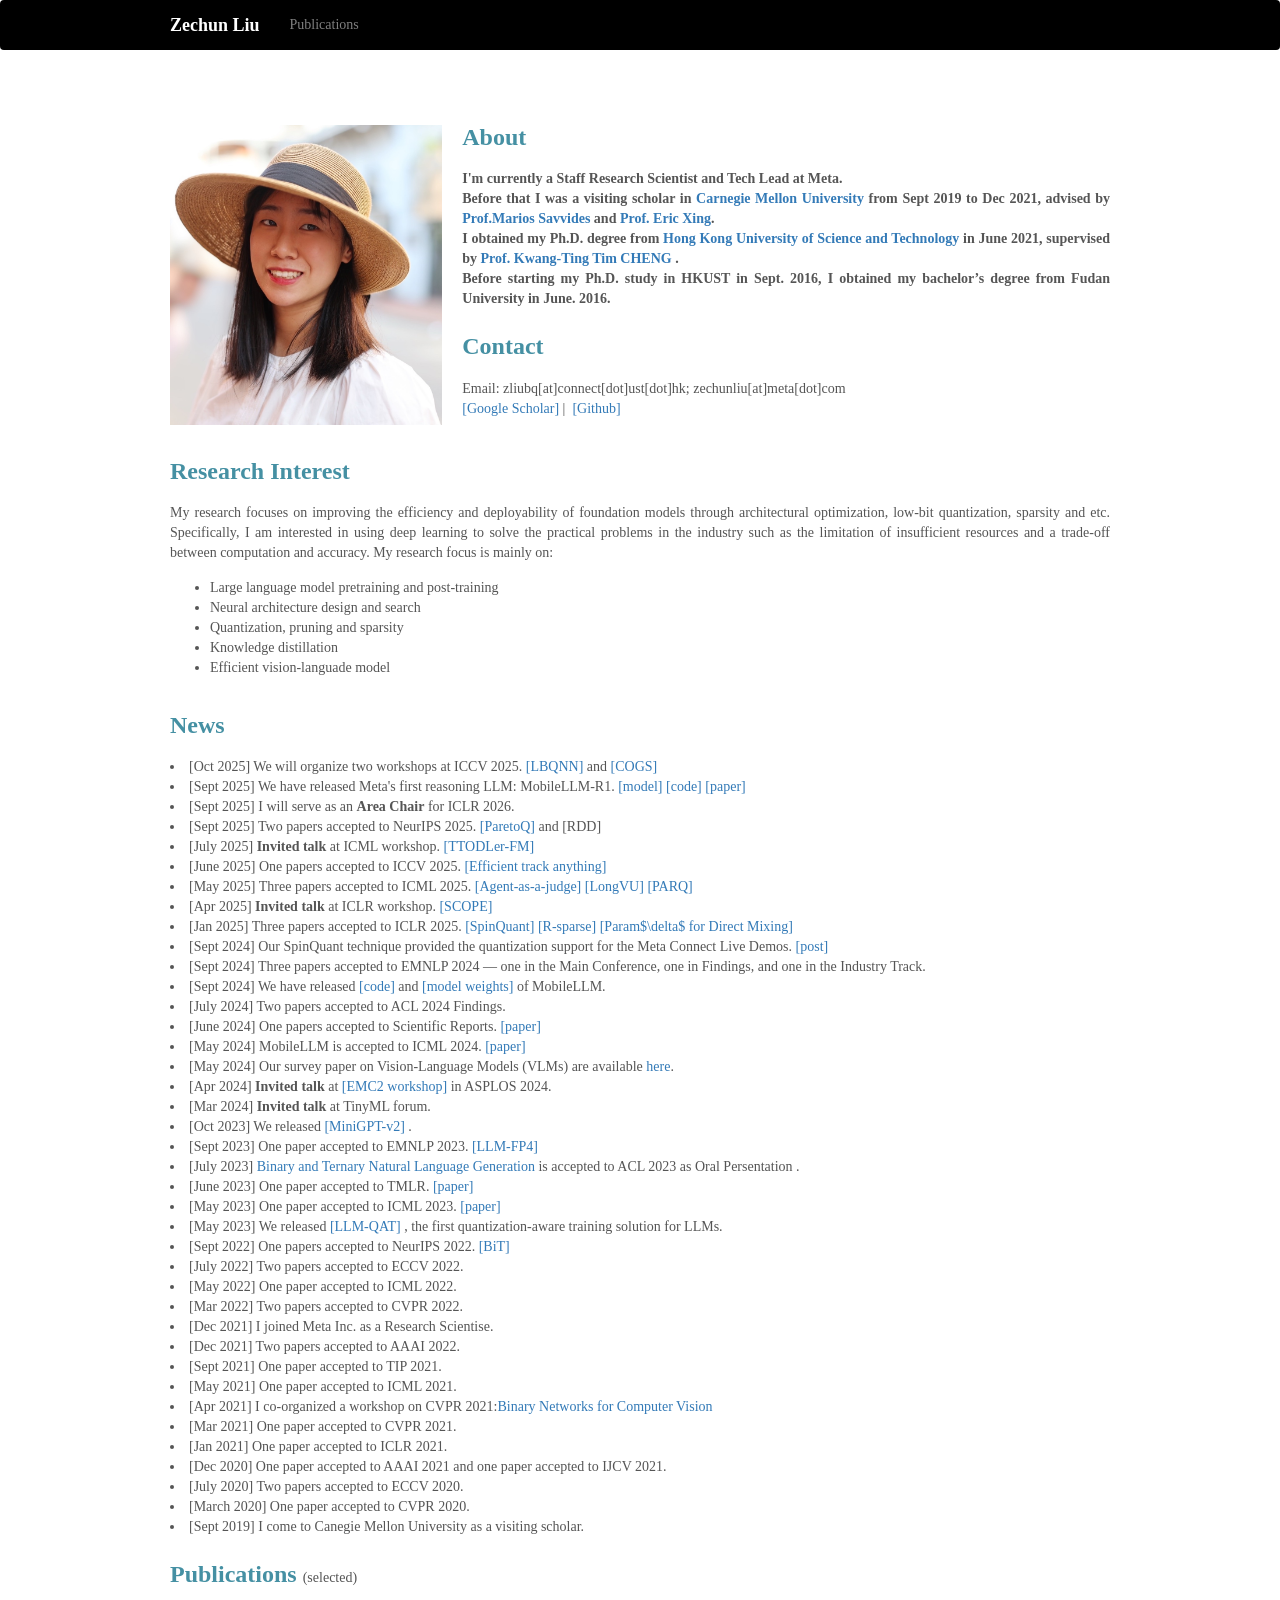
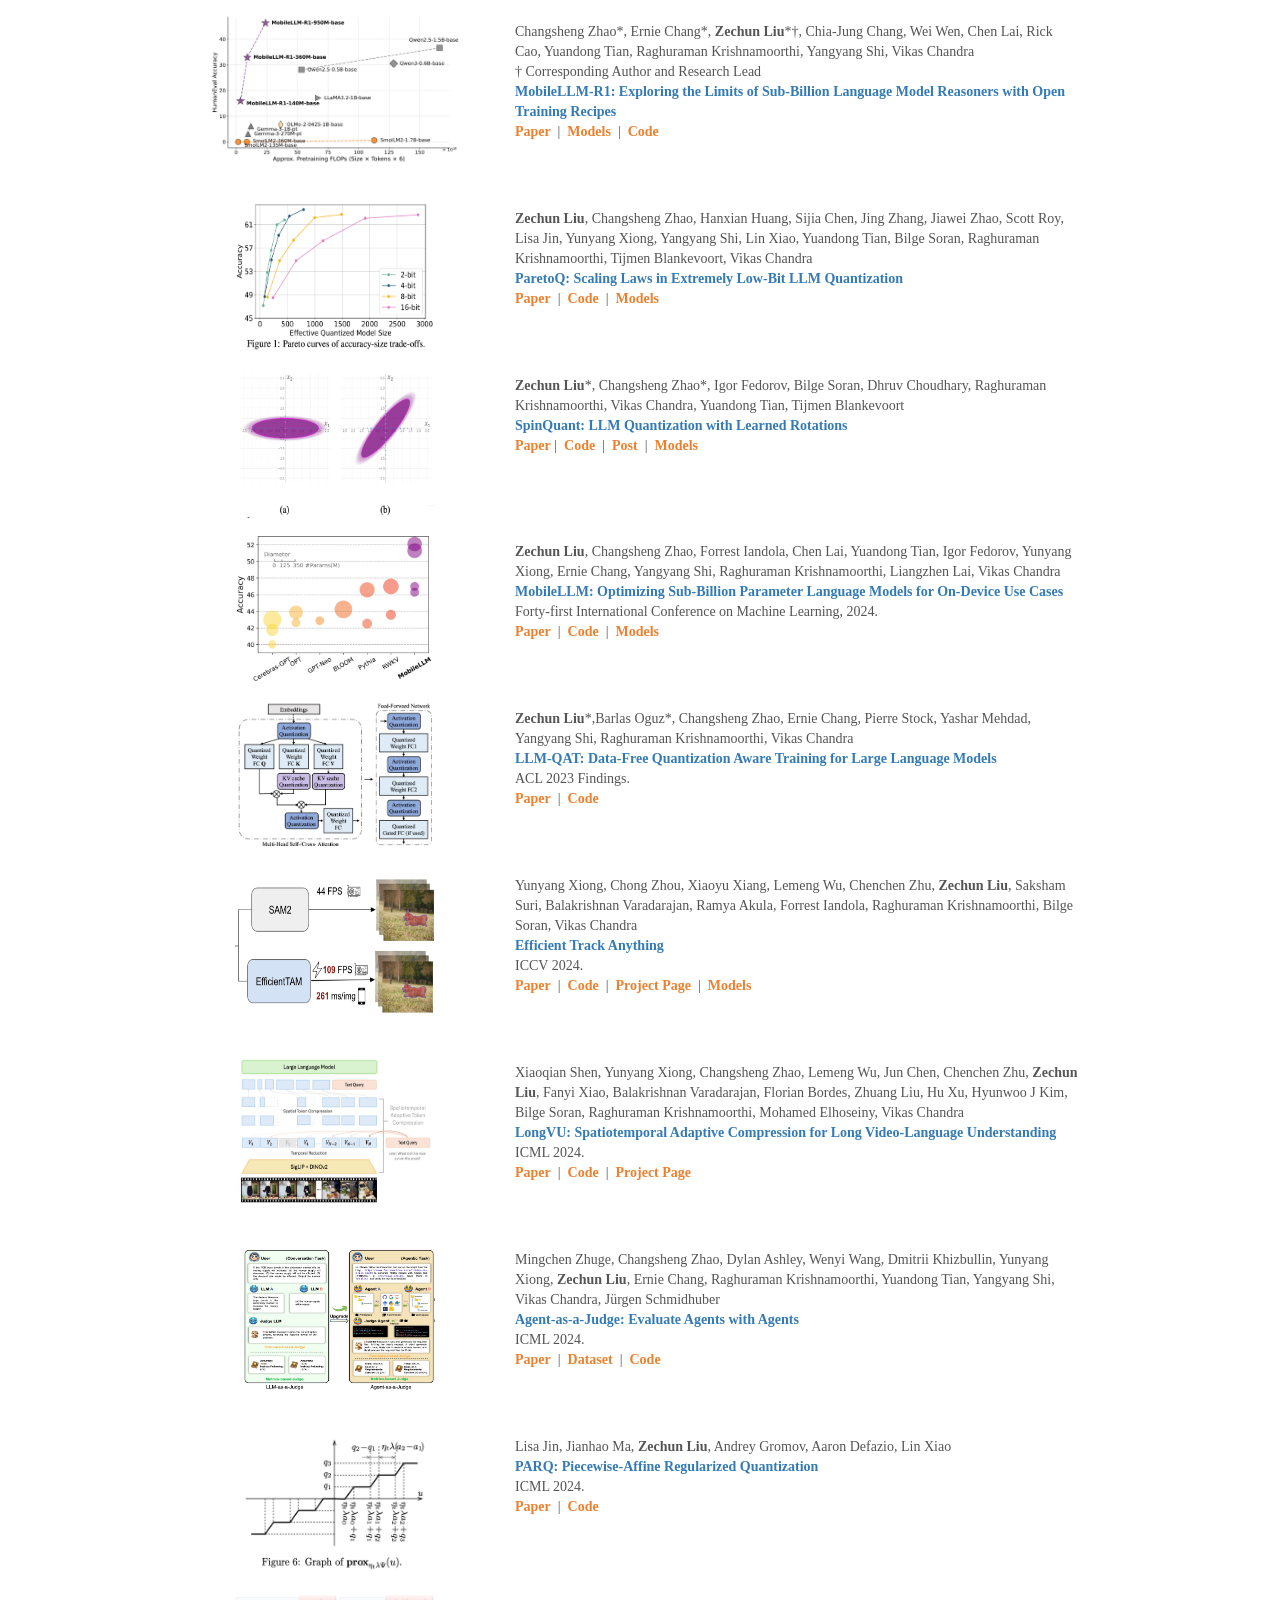
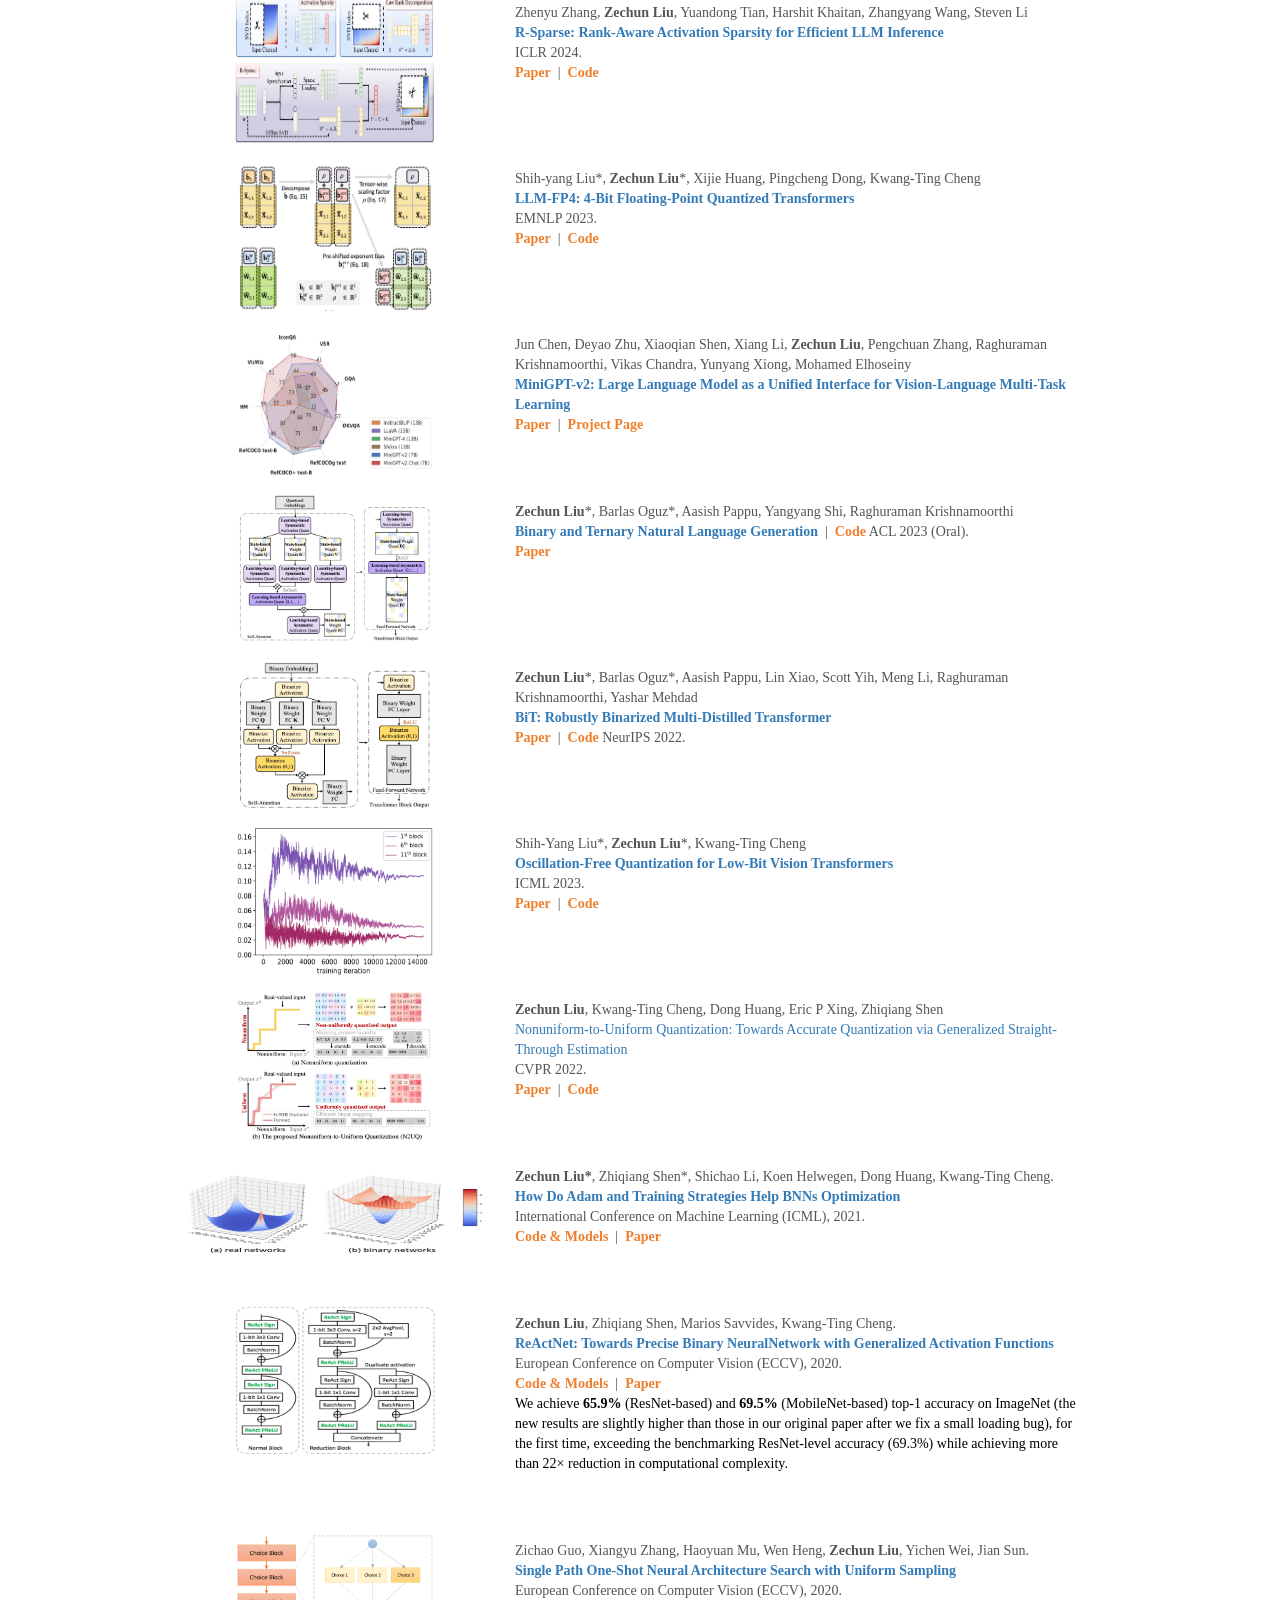
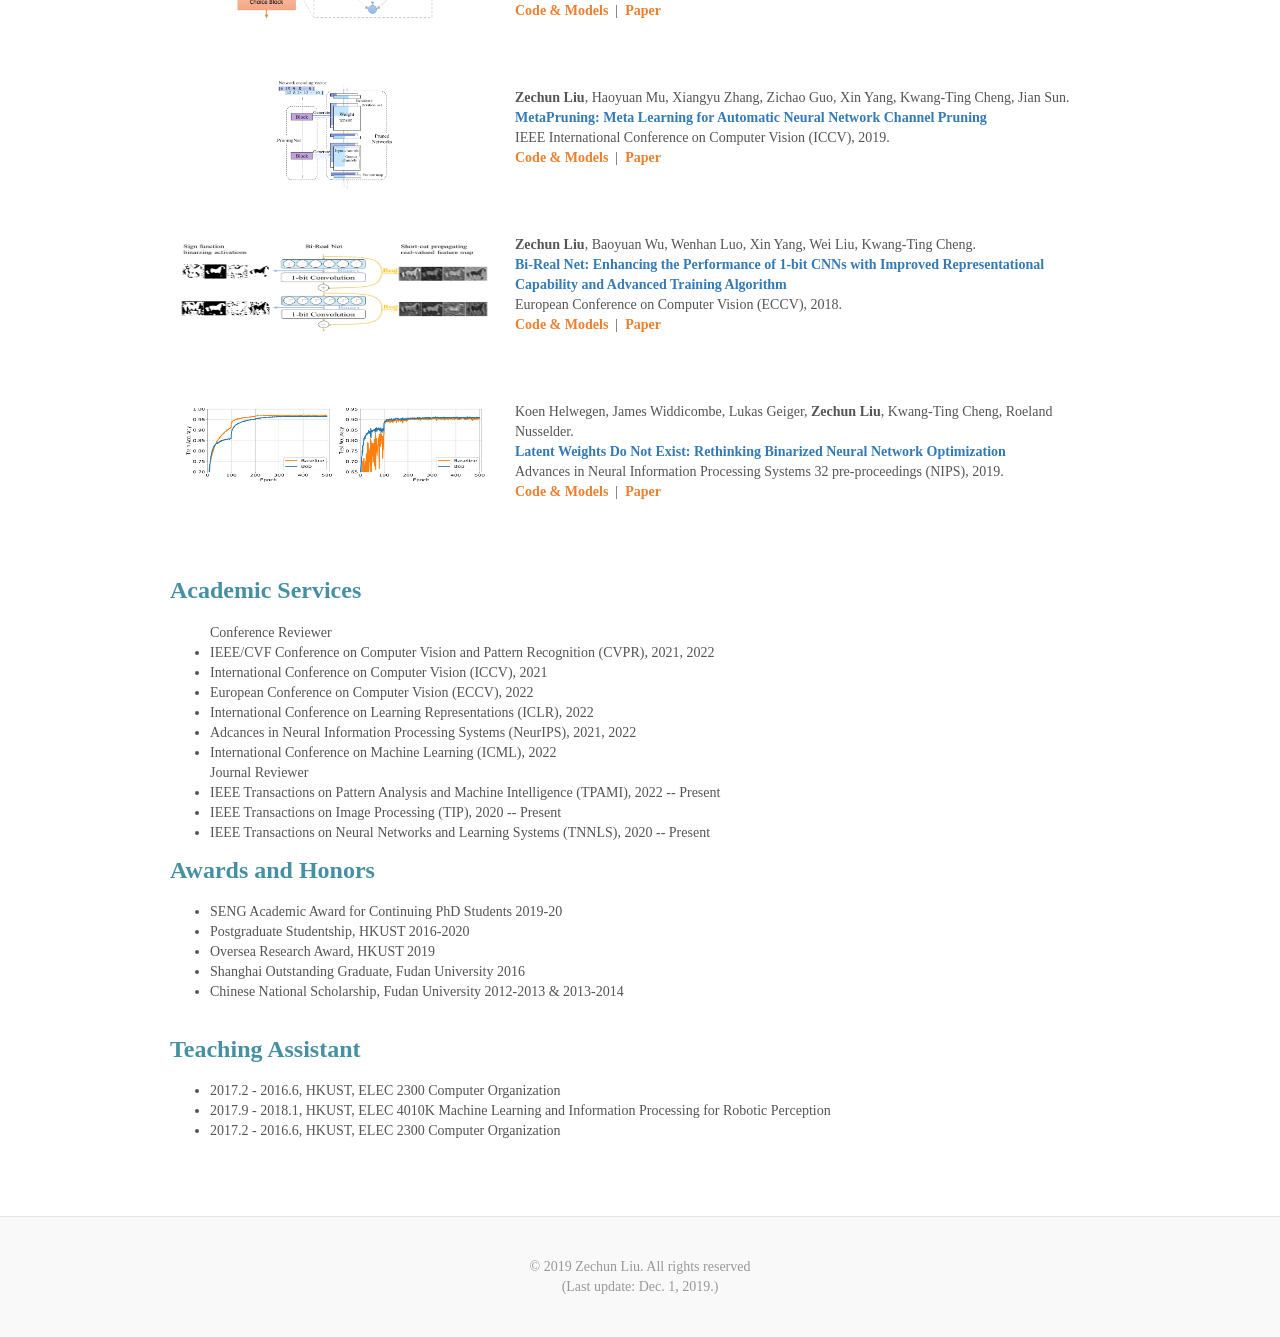
==== commit 9b312b70: "Update index.html" ====
--- a/index.html
+++ b/index.html
@@ -102,7 +102,7 @@
 <br><br>
 
 <p><strong><font color="#4590a3" size="5px">Contact</font></strong></p>
-<p><img src="" style="float:left; margin-right: 0px; height: 145px;"> Email: zliubq[at]connect[dot]ust[dot]hk; zechunl[at]andrew[dot]cmu[dot]edu<br>
+<p><img src="" style="float:left; margin-right: 0px; height: 145px;"> Email: zliubq[at]connect[dot]ust[dot]hk; zechunliu[at]meta[dot]com <br>
 <a href="https://scholar.google.com/citations?user=lA7ylt4AAAAJ&hl=zh-CN" target="_blank" rel="external">[Google Scholar]</a>&nbsp;|&nbsp; <a href="https://github.com/liuzechun" target="_blank" rel="external">[Github]</a> </p>
 <br>
 
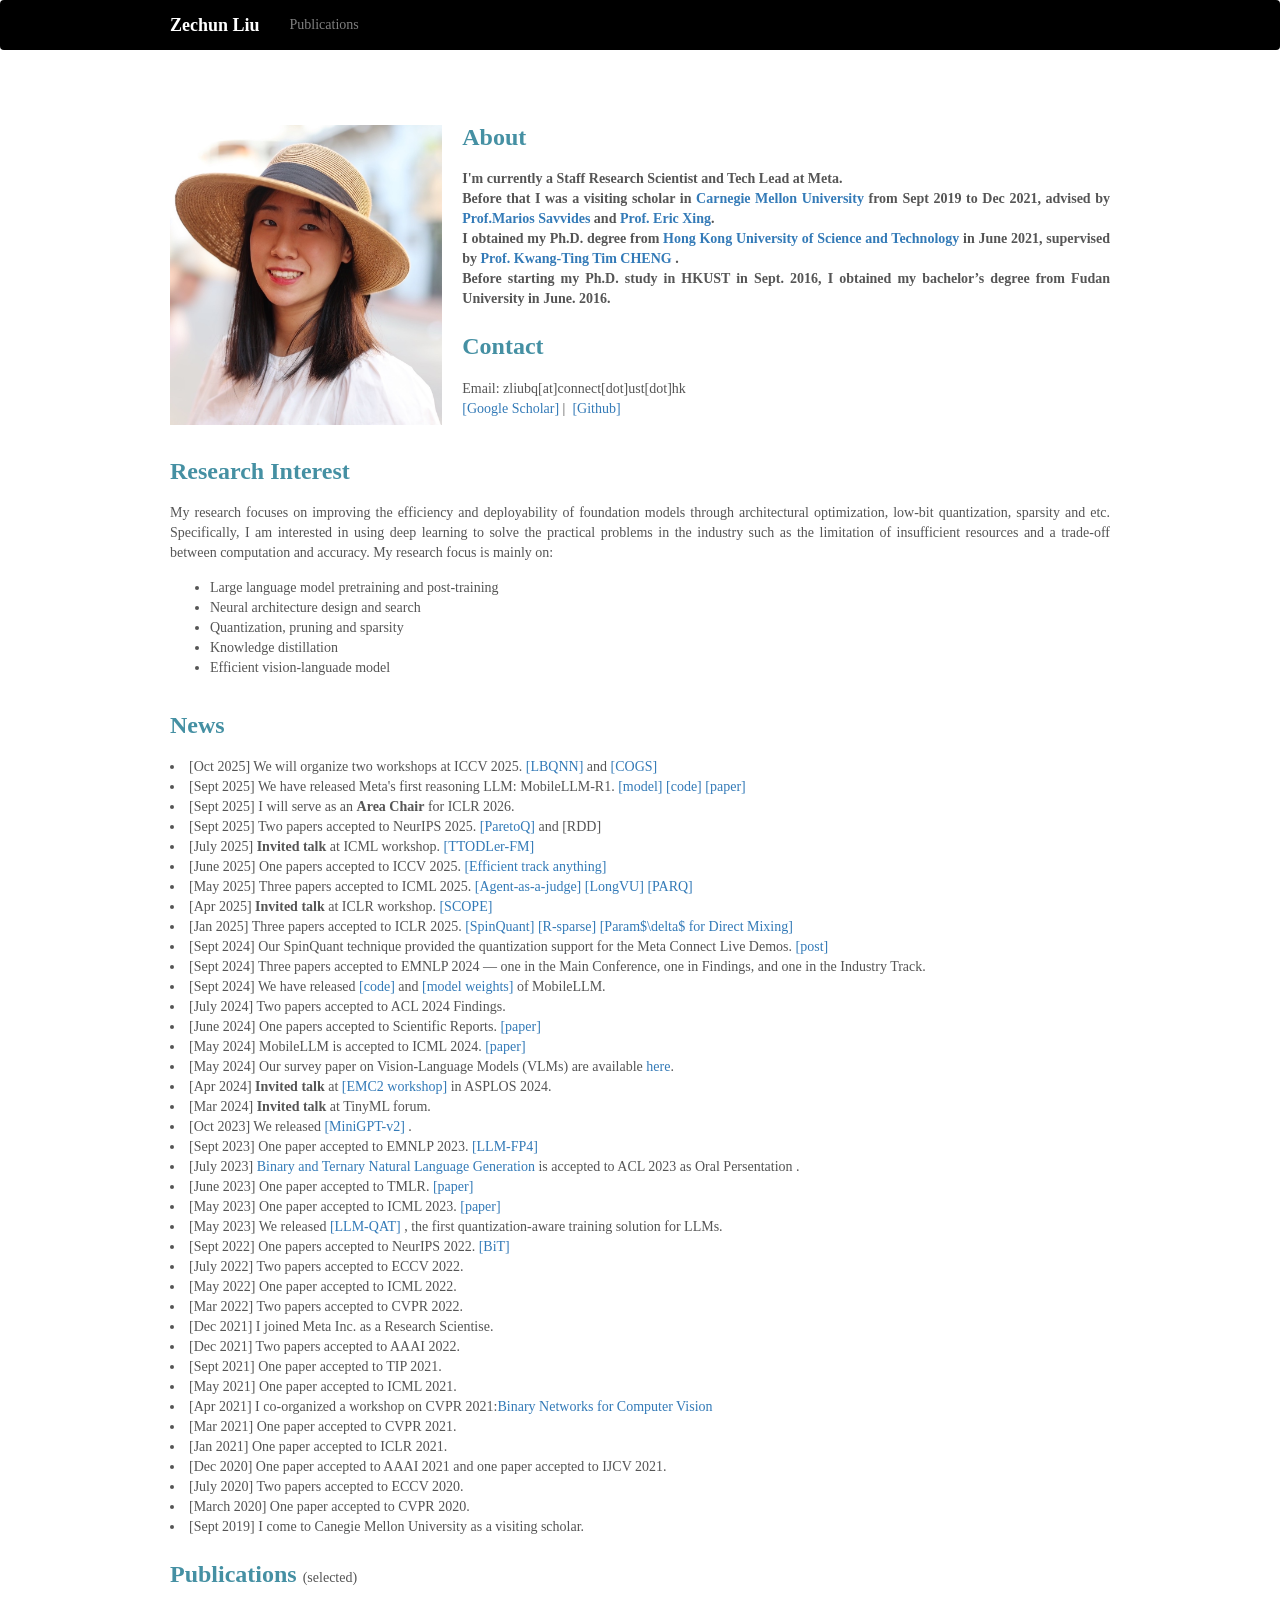
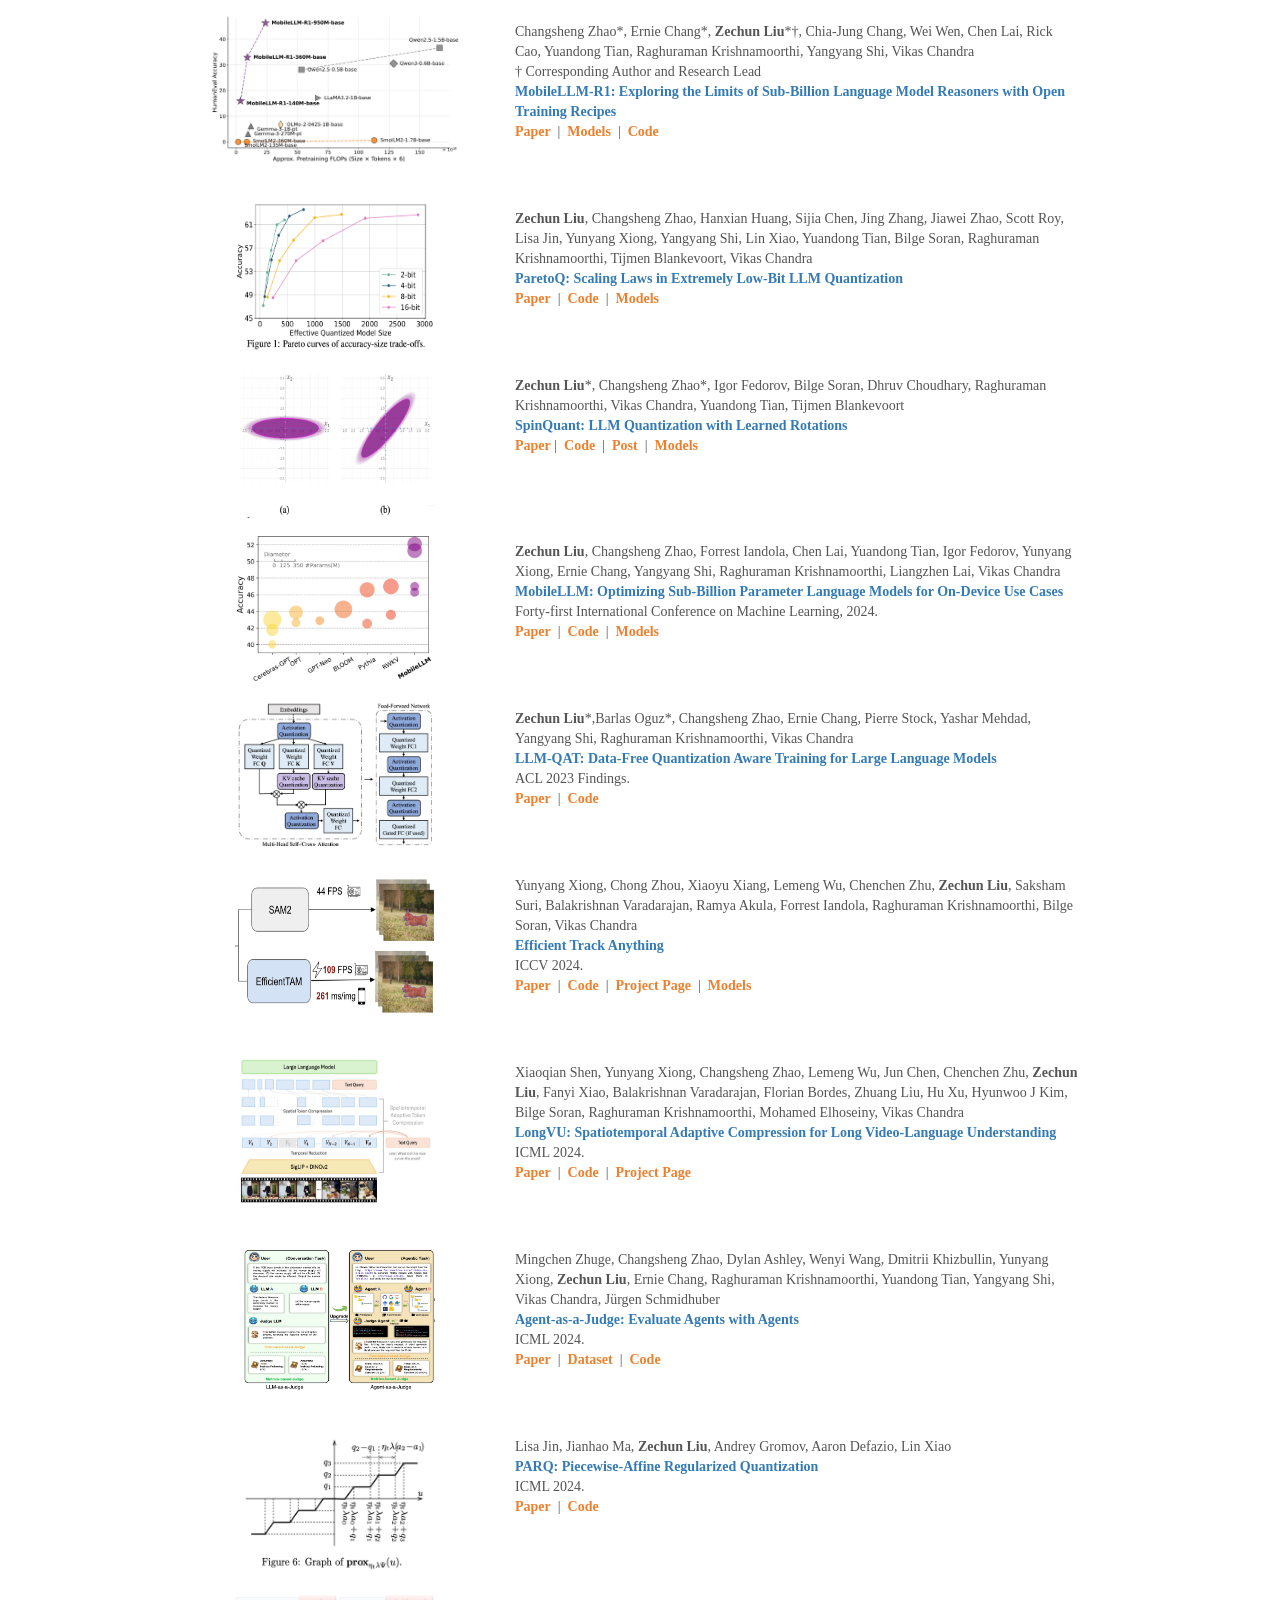
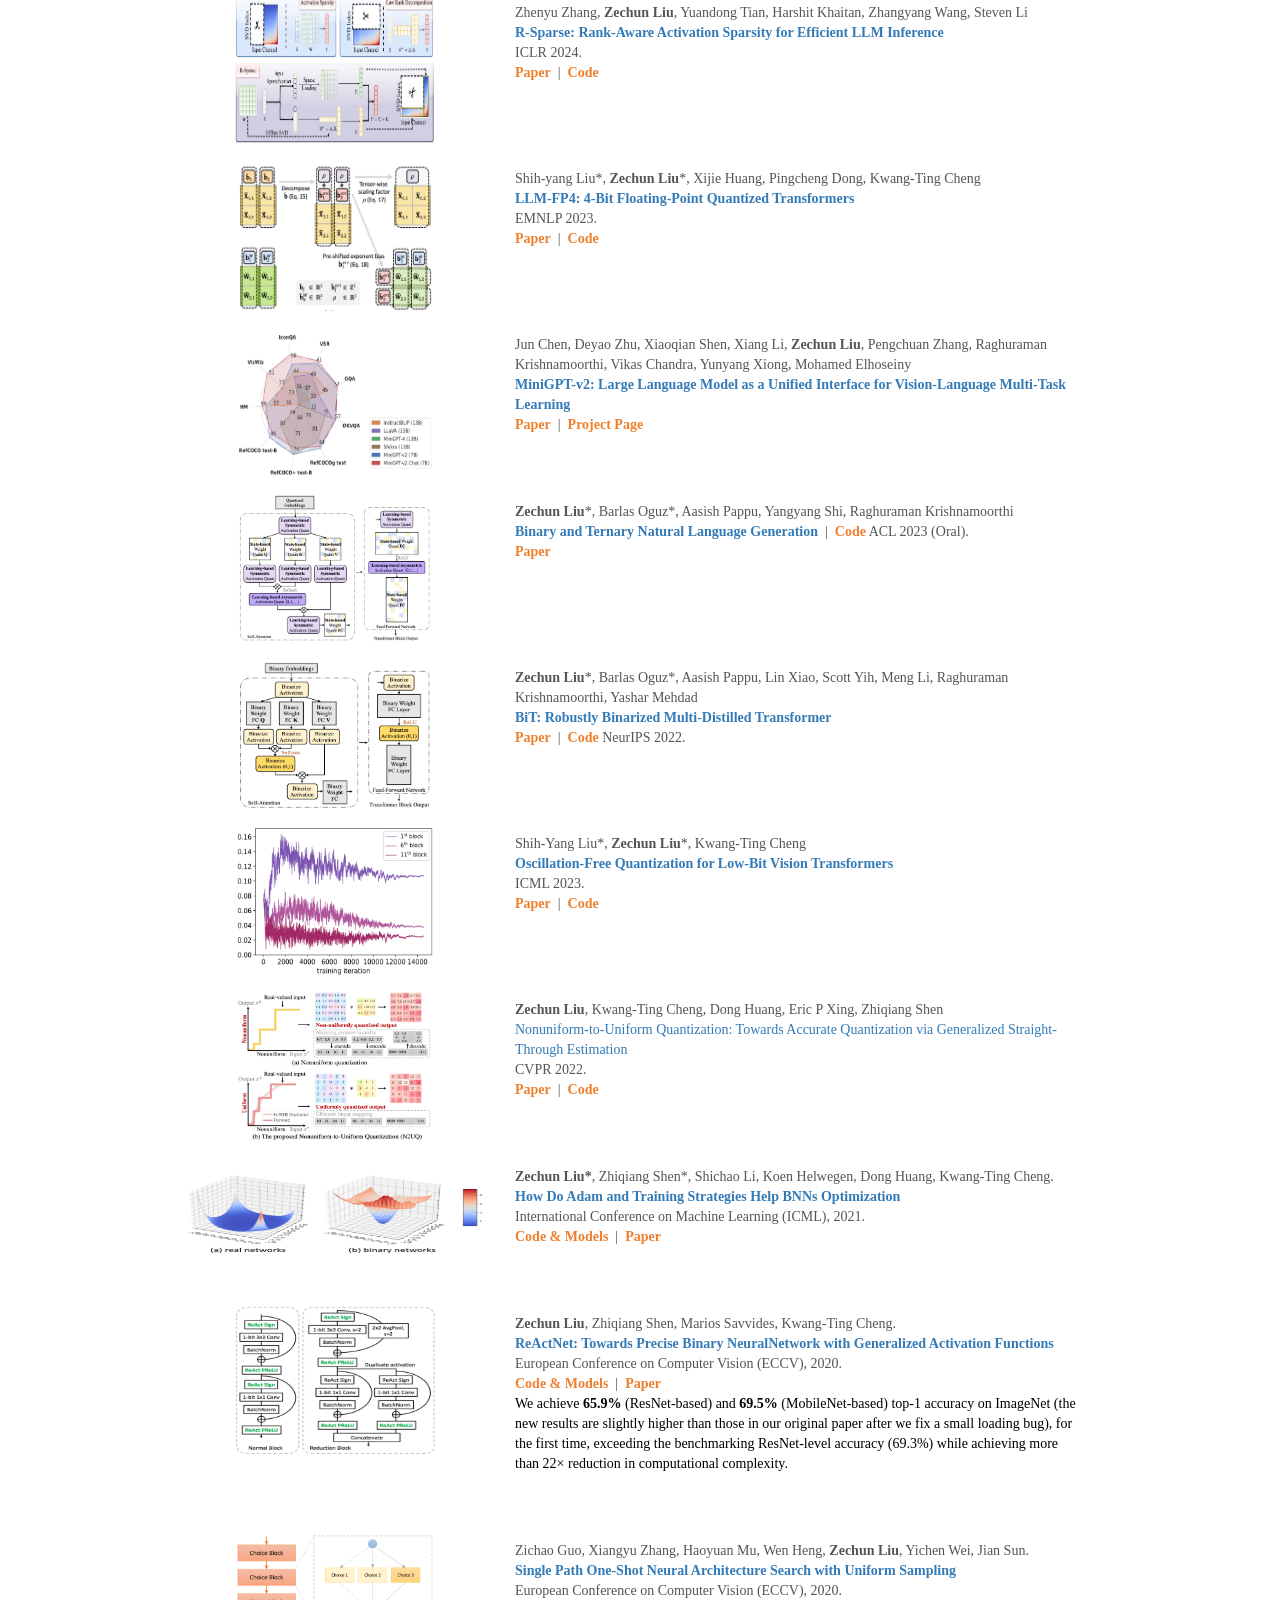
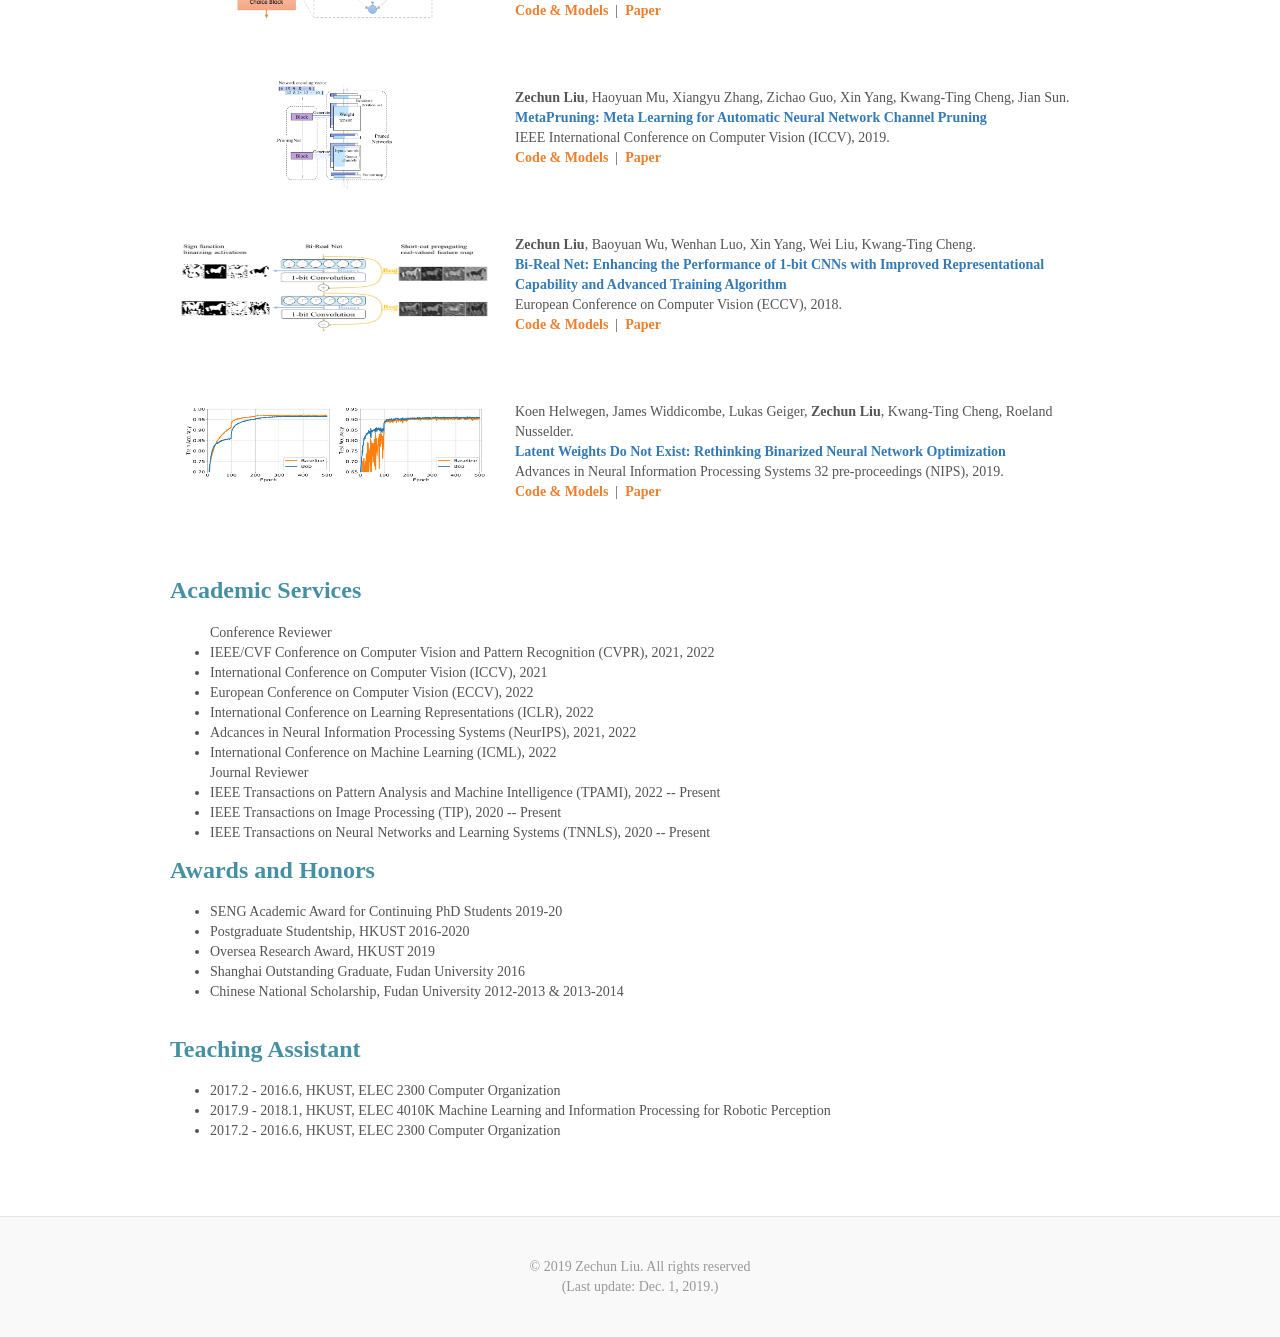
==== commit b1dc7815: "Update index.html" ====
--- a/index.html
+++ b/index.html
@@ -102,7 +102,7 @@
 <br><br>
 
 <p><strong><font color="#4590a3" size="5px">Contact</font></strong></p>
-<p><img src="" style="float:left; margin-right: 0px; height: 145px;"> Email: zliubq[at]connect[dot]ust[dot]hk; zechunliu[at]meta[dot]com <br>
+<p><img src="" style="float:left; margin-right: 0px; height: 145px;"> Email: zliubq[at]connect[dot]ust[dot]hk <br>
 <a href="https://scholar.google.com/citations?user=lA7ylt4AAAAJ&hl=zh-CN" target="_blank" rel="external">[Google Scholar]</a>&nbsp;|&nbsp; <a href="https://github.com/liuzechun" target="_blank" rel="external">[Github]</a> </p>
 <br>
 
